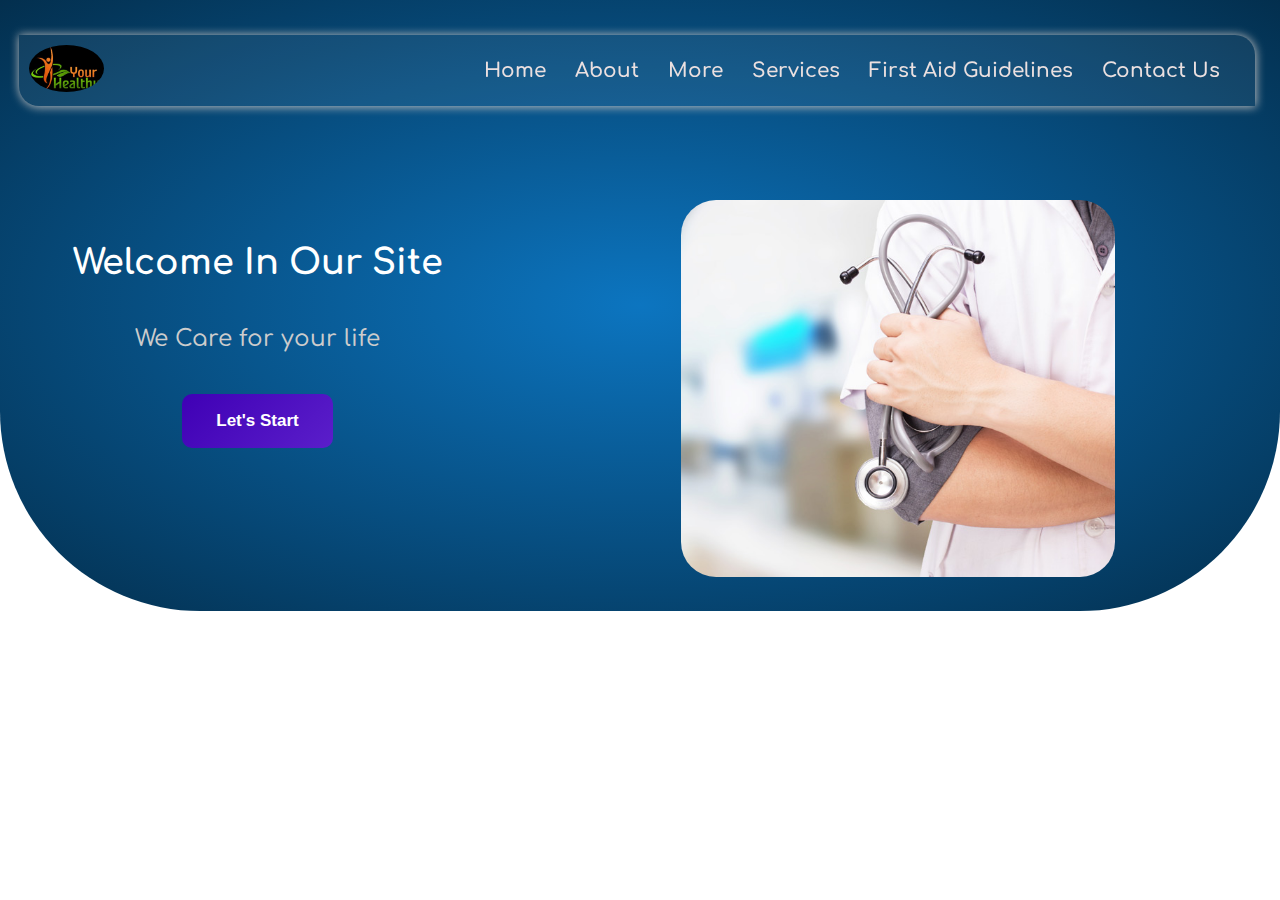
==== index.html @ b47174c9 "Add files via upload" ====
<!DOCTYPE html>
<html id="html" dir="ltr" lang="en">
<head>
    <meta charset="UTF-8">
    <meta name="viewport" content="width=device-width, initial-scale=1.0">
    <title>Document</title>
    <link rel="preconnect" href="https://fonts.googleapis.com">
    <link rel="preconnect" href="https://fonts.gstatic.com" crossorigin>
    <link href="https://fonts.googleapis.com/css2?family=Caprasimo&family=Comfortaa:wght@600;700&display=swap" rel="stylesheet">
    <link rel="stylesheet" href="css/style.css">
</head>
<body>
    <!-- Start of Header & NavBar Section -->
  
    <div class="header">
        <div class="nav">
            <div class="logo">
                <img src="images/WhatsApp Image 2023-12-17 at 15.06.01_c4fdcc76.jpg" alt="">
            </div>
            <div class="links">
                <a href="">Home</a>
                <a href="">About</a>
                <a href="">More</a>
                <a href="">Services</a>
                <a href="">First Aid Guidelines</a>
                <a href="">Contact Us</a>
            </div>
        </div>
        <div class="content">
            <div class="left">
                <h1>Welcome in Our Site</h1>
                <p>We Care for your life </p>
                <button>Let's Start</button>
            </div>
            <div class="right">
                <img src="images/header.jpg" alt="">
            </div>
        </div>
    </div> 

    <!-- End of Header & NavBar Section -->

    <script src="js/main.js"></script>
</body>
</html>
---- css/style.css ----
body{
    margin: 0px;
}

.header{
    height: auto;
    background-image: radial-gradient(#0C75C0, #032F4E);
    border-bottom-left-radius: 200px;
    border-bottom-right-radius: 200px;
    position: relative;
    top: 0;
    padding-top: 200px !important;
    padding-bottom: 30px !important;
}

.header .nav{
    display: flex;
    justify-content: space-between;
    align-items: center;
    background-color: #ffffff10 !important;
    /* backdrop-filter: blur(12px); */
    width: 95%;
    margin: auto;
    top: 35px;
    border-radius: 0 20px;
    color: #fff !important;
    padding: 10px;
    box-shadow: 0.5px 0.5px 10px 0.5px #bebebe;
    position: fixed;
    left: 1.5%;
    /* top: 22px; */
    z-index: 99999;
    transition: all .5s ease-in-out;
}

.header .nav .links{
    /* display: flex; */
    justify-content: center;
    text-align: center;
}

.header .nav .logo img{
    width: 30% ;
    border-radius: 50%;
}

.header .nav .links a{
    font-size: 20px;
    color: #ebe0e0;
    font-weight: 600;
    font-family: 'Comfortaa', Arial !important;
    padding-right: 25px;
    display: inline-block;
    text-decoration: none;
}


.header .nav .links a:hover{
    color: #3f00b5;
}

.header .content{
    font-family: 'Comfortaa', Arial !important;
    display: flex;
    justify-content: space-around;
}

.header .content .left{
    text-align: center;
}

.header .content .left h1{
    font-size: 35px;
    font-weight: bold;
    color: #fff;
    padding: 20px 0;
    text-transform: capitalize;
    font-family: 'Comfortaa', Arial !important;
}

.header .content .left p{
    font-size: 23px;
    font-weight: 500;
    color: #ccc;
}

.header .content .left button{
    background: linear-gradient(-45deg, #3f00b5, #9f69fe,  #3f00b5);
    background-size: 800% 400%;
    padding: 1em 2em;
    display: inline-block;
    border: none;
    border-radius: 10px;
    font-size: 17px;
    font-weight: 700;
    color: white;
    transition: all .5s ease-in-out;
    /* animation: gradient 10s infinite cubic-bezier(.62, .28, .23, .99) both; */
    cursor: pointer !important;
    margin-top: 20px;
    margin-bottom: 50px;
}

.header .content .right{
    text-align: center;
}

.header .content .right img{
    width: 70%;
    border-radius: 35px;
}
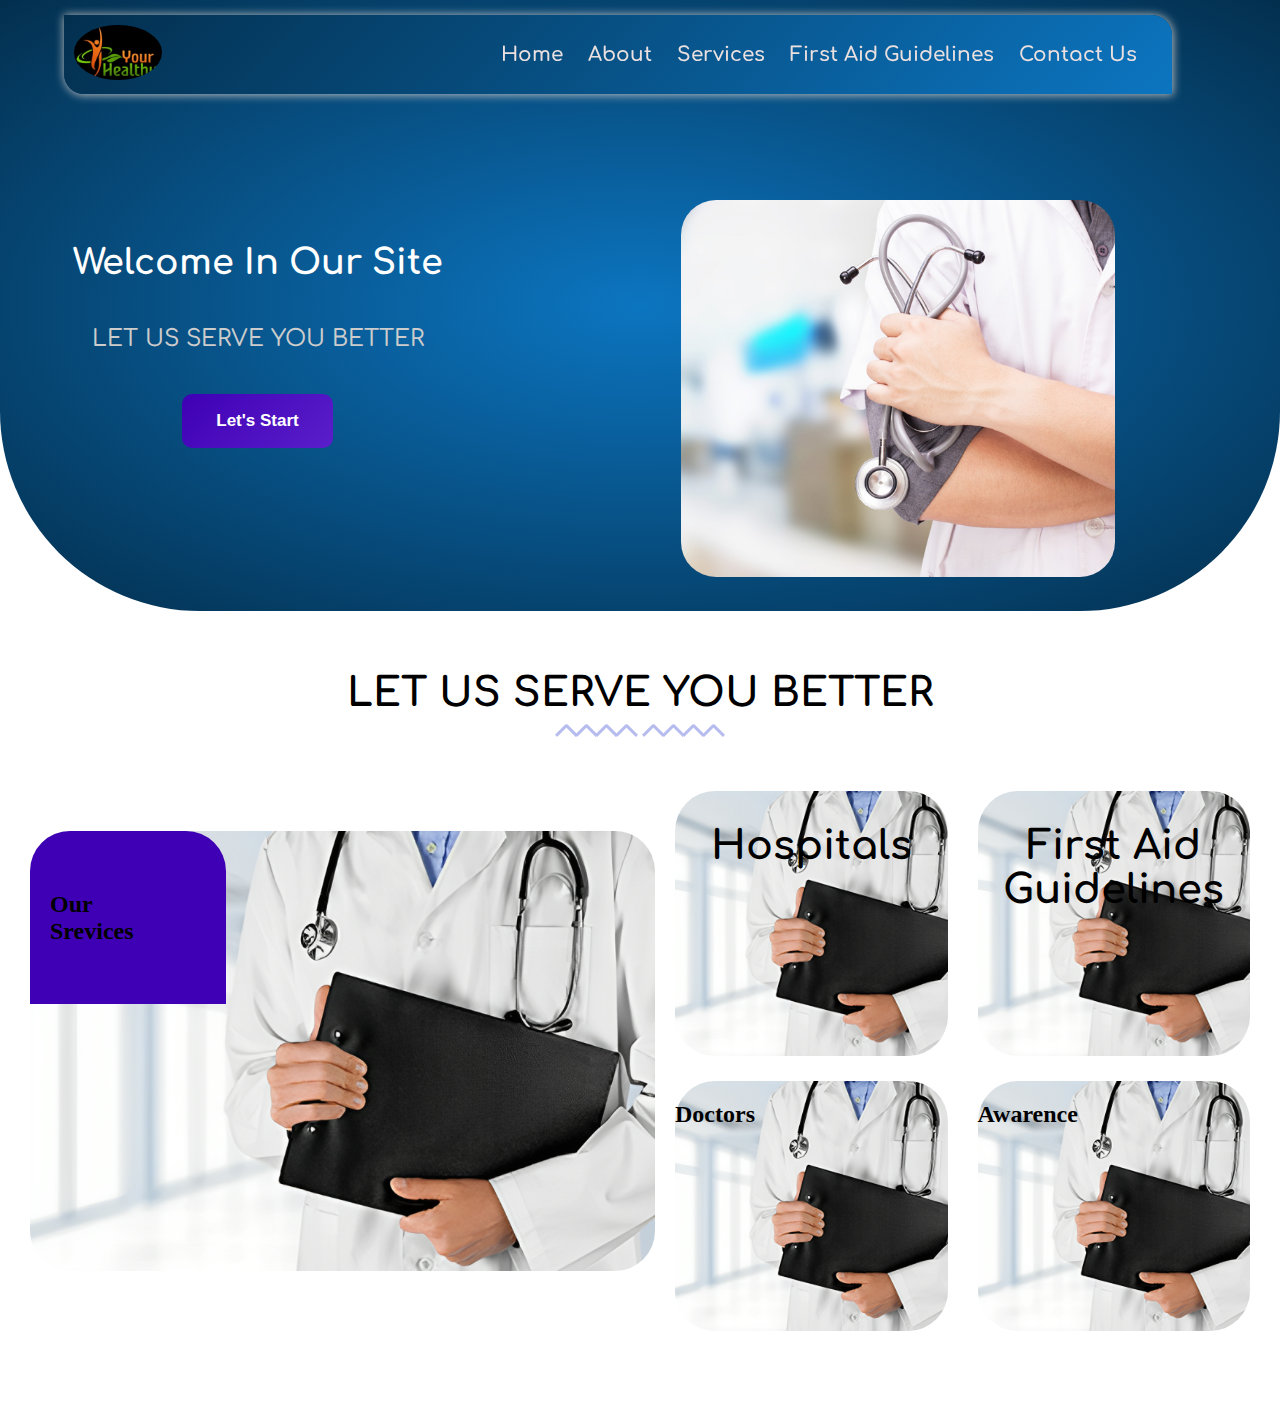
==== commit 61d04134: "Add files via upload" ====
--- a/index.html
+++ b/index.html
@@ -7,6 +7,7 @@
     <link rel="preconnect" href="https://fonts.googleapis.com">
     <link rel="preconnect" href="https://fonts.gstatic.com" crossorigin>
     <link href="https://fonts.googleapis.com/css2?family=Caprasimo&family=Comfortaa:wght@600;700&display=swap" rel="stylesheet">
+    <link rel="stylesheet" href="css/all.min.css">
     <link rel="stylesheet" href="css/style.css">
 </head>
 <body>
@@ -20,16 +21,17 @@
             <div class="links">
                 <a href="">Home</a>
                 <a href="">About</a>
-                <a href="">More</a>
+                <!-- <a href="">More</a> -->
                 <a href="">Services</a>
                 <a href="">First Aid Guidelines</a>
                 <a href="">Contact Us</a>
             </div>
         </div>
+        
         <div class="content">
             <div class="left">
                 <h1>Welcome in Our Site</h1>
-                <p>We Care for your life </p>
+                <p>LET US SERVE YOU BETTER </p>
                 <button>Let's Start</button>
             </div>
             <div class="right">
@@ -40,6 +42,48 @@
 
     <!-- End of Header & NavBar Section -->
 
+
+    <!-- Start of first section in home page Section -->
+
+    <div class="home_section1">
+        <div class="top">
+            <h2>LET US SERVE YOU BETTER</h2>
+            <img src="images/line.png" alt="">
+            <img src="images/line.png" alt="">
+        </div>
+
+        <div class="content">
+            <div class="left">
+                <div class="over">
+                    <h2>Our <br> Srevices</h2>
+                </div>
+            </div>
+            <div class="right">
+                <div class="top">
+                    <div class="left">
+                        <h2>Hospitals</h2>
+                    </div>
+                    <div class="right">
+                        <h2>First Aid Guidelines</h2>
+                    </div>
+                </div>
+                <div class="bottom">
+                    <div class="left">
+                        <h2>Doctors</h2>
+                    </div>
+                    <div class="right">
+                        <h2>Awarence</h2>
+                    </div>
+                </div>
+            </div>
+        </div>
+
+    </div>
+
+    <!-- End of first section in home page Section -->
+
+
+
     <script src="js/main.js"></script>
 </body>
 </html>--- a/css/all.min.css
+++ b/css/all.min.css
@@ -0,0 +1,5 @@
+/*!
+ * Font Awesome Pro 5.13.0 by @fontawesome - https://fontawesome.com
+ * License - https://fontawesome.com/license (Commercial License)
+ */
+.fa,.fab,.fad,.fal,.far,.fas{-moz-osx-font-smoothing:grayscale;-webkit-font-smoothing:antialiased;display:inline-block;font-style:normal;font-variant:normal;text-rendering:auto;line-height:1}.fa-lg{font-size:1.33333em;line-height:.75em;vertical-align:-.0667em}.fa-xs{font-size:.75em}.fa-sm{font-size:.875em}.fa-1x{font-size:1em}.fa-2x{font-size:2em}.fa-3x{font-size:3em}.fa-4x{font-size:4em}.fa-5x{font-size:5em}.fa-6x{font-size:6em}.fa-7x{font-size:7em}.fa-8x{font-size:8em}.fa-9x{font-size:9em}.fa-10x{font-size:10em}.fa-fw{text-align:center;width:1.25em}.fa-ul{list-style-type:none;margin-left:2.5em;padding-left:0}.fa-ul>li{position:relative}.fa-li{left:-2em;position:absolute;text-align:center;width:2em;line-height:inherit}.fa-border{border:.08em solid #eee;border-radius:.1em;padding:.2em .25em .15em}.fa-pull-left{float:left}.fa-pull-right{float:right}.fa.fa-pull-left,.fab.fa-pull-left,.fal.fa-pull-left,.far.fa-pull-left,.fas.fa-pull-left{margin-right:.3em}.fa.fa-pull-right,.fab.fa-pull-right,.fal.fa-pull-right,.far.fa-pull-right,.fas.fa-pull-right{margin-left:.3em}.fa-spin{-webkit-animation:fa-spin 2s linear infinite;animation:fa-spin 2s linear infinite}.fa-pulse{-webkit-animation:fa-spin 1s steps(8) infinite;animation:fa-spin 1s steps(8) infinite}@-webkit-keyframes fa-spin{0%{-webkit-transform:rotate(0deg);transform:rotate(0deg)}to{-webkit-transform:rotate(1turn);transform:rotate(1turn)}}@keyframes fa-spin{0%{-webkit-transform:rotate(0deg);transform:rotate(0deg)}to{-webkit-transform:rotate(1turn);transform:rotate(1turn)}}.fa-rotate-90{-ms-filter:"progid:DXImageTransform.Microsoft.BasicImage(rotation=1)";-webkit-transform:rotate(90deg);transform:rotate(90deg)}.fa-rotate-180{-ms-filter:"progid:DXImageTransform.Microsoft.BasicImage(rotation=2)";-webkit-transform:rotate(180deg);transform:rotate(180deg)}.fa-rotate-270{-ms-filter:"progid:DXImageTransform.Microsoft.BasicImage(rotation=3)";-webkit-transform:rotate(270deg);transform:rotate(270deg)}.fa-flip-horizontal{-ms-filter:"progid:DXImageTransform.Microsoft.BasicImage(rotation=0, mirror=1)";-webkit-transform:scaleX(-1);transform:scaleX(-1)}.fa-flip-vertical{-webkit-transform:scaleY(-1);transform:scaleY(-1)}.fa-flip-both,.fa-flip-horizontal.fa-flip-vertical,.fa-flip-vertical{-ms-filter:"progid:DXImageTransform.Microsoft.BasicImage(rotation=2, mirror=1)"}.fa-flip-both,.fa-flip-horizontal.fa-flip-vertical{-webkit-transform:scale(-1);transform:scale(-1)}:root .fa-flip-both,:root .fa-flip-horizontal,:root .fa-flip-vertical,:root .fa-rotate-90,:root .fa-rotate-180,:root .fa-rotate-270{-webkit-filter:none;filter:none}.fa-stack{display:inline-block;height:2em;line-height:2em;position:relative;vertical-align:middle;width:2.5em}.fa-stack-1x,.fa-stack-2x{left:0;position:absolute;text-align:center;width:100%}.fa-stack-1x{line-height:inherit}.fa-stack-2x{font-size:2em}.fa-inverse{color:#fff}.fa-500px:before{content:"\f26e"}.fa-abacus:before{content:"\f640"}.fa-accessible-icon:before{content:"\f368"}.fa-accusoft:before{content:"\f369"}.fa-acorn:before{content:"\f6ae"}.fa-acquisitions-incorporated:before{content:"\f6af"}.fa-ad:before{content:"\f641"}.fa-address-book:before{content:"\f2b9"}.fa-address-card:before{content:"\f2bb"}.fa-adjust:before{content:"\f042"}.fa-adn:before{content:"\f170"}.fa-adobe:before{content:"\f778"}.fa-adversal:before{content:"\f36a"}.fa-affiliatetheme:before{content:"\f36b"}.fa-air-conditioner:before{content:"\f8f4"}.fa-air-freshener:before{content:"\f5d0"}.fa-airbnb:before{content:"\f834"}.fa-alarm-clock:before{content:"\f34e"}.fa-alarm-exclamation:before{content:"\f843"}.fa-alarm-plus:before{content:"\f844"}.fa-alarm-snooze:before{content:"\f845"}.fa-album:before{content:"\f89f"}.fa-album-collection:before{content:"\f8a0"}.fa-algolia:before{content:"\f36c"}.fa-alicorn:before{content:"\f6b0"}.fa-alien:before{content:"\f8f5"}.fa-alien-monster:before{content:"\f8f6"}.fa-align-center:before{content:"\f037"}.fa-align-justify:before{content:"\f039"}.fa-align-left:before{content:"\f036"}.fa-align-right:before{content:"\f038"}.fa-align-slash:before{content:"\f846"}.fa-alipay:before{content:"\f642"}.fa-allergies:before{content:"\f461"}.fa-amazon:before{content:"\f270"}.fa-amazon-pay:before{content:"\f42c"}.fa-ambulance:before{content:"\f0f9"}.fa-american-sign-language-interpreting:before{content:"\f2a3"}.fa-amilia:before{content:"\f36d"}.fa-amp-guitar:before{content:"\f8a1"}.fa-analytics:before{content:"\f643"}.fa-anchor:before{content:"\f13d"}.fa-android:before{content:"\f17b"}.fa-angel:before{content:"\f779"}.fa-angellist:before{content:"\f209"}.fa-angle-double-down:before{content:"\f103"}.fa-angle-double-left:before{content:"\f100"}.fa-angle-double-right:before{content:"\f101"}.fa-angle-double-up:before{content:"\f102"}.fa-angle-down:before{content:"\f107"}.fa-angle-left:before{content:"\f104"}.fa-angle-right:before{content:"\f105"}.fa-angle-up:before{content:"\f106"}.fa-angry:before{content:"\f556"}.fa-angrycreative:before{content:"\f36e"}.fa-angular:before{content:"\f420"}.fa-ankh:before{content:"\f644"}.fa-app-store:before{content:"\f36f"}.fa-app-store-ios:before{content:"\f370"}.fa-apper:before{content:"\f371"}.fa-apple:before{content:"\f179"}.fa-apple-alt:before{content:"\f5d1"}.fa-apple-crate:before{content:"\f6b1"}.fa-apple-pay:before{content:"\f415"}.fa-archive:before{content:"\f187"}.fa-archway:before{content:"\f557"}.fa-arrow-alt-circle-down:before{content:"\f358"}.fa-arrow-alt-circle-left:before{content:"\f359"}.fa-arrow-alt-circle-right:before{content:"\f35a"}.fa-arrow-alt-circle-up:before{content:"\f35b"}.fa-arrow-alt-down:before{content:"\f354"}.fa-arrow-alt-from-bottom:before{content:"\f346"}.fa-arrow-alt-from-left:before{content:"\f347"}.fa-arrow-alt-from-right:before{content:"\f348"}.fa-arrow-alt-from-top:before{content:"\f349"}.fa-arrow-alt-left:before{content:"\f355"}.fa-arrow-alt-right:before{content:"\f356"}.fa-arrow-alt-square-down:before{content:"\f350"}.fa-arrow-alt-square-left:before{content:"\f351"}.fa-arrow-alt-square-right:before{content:"\f352"}.fa-arrow-alt-square-up:before{content:"\f353"}.fa-arrow-alt-to-bottom:before{content:"\f34a"}.fa-arrow-alt-to-left:before{content:"\f34b"}.fa-arrow-alt-to-right:before{content:"\f34c"}.fa-arrow-alt-to-top:before{content:"\f34d"}.fa-arrow-alt-up:before{content:"\f357"}.fa-arrow-circle-down:before{content:"\f0ab"}.fa-arrow-circle-left:before{content:"\f0a8"}.fa-arrow-circle-right:before{content:"\f0a9"}.fa-arrow-circle-up:before{content:"\f0aa"}.fa-arrow-down:before{content:"\f063"}.fa-arrow-from-bottom:before{content:"\f342"}.fa-arrow-from-left:before{content:"\f343"}.fa-arrow-from-right:before{content:"\f344"}.fa-arrow-from-top:before{content:"\f345"}.fa-arrow-left:before{content:"\f060"}.fa-arrow-right:before{content:"\f061"}.fa-arrow-square-down:before{content:"\f339"}.fa-arrow-square-left:before{content:"\f33a"}.fa-arrow-square-right:before{content:"\f33b"}.fa-arrow-square-up:before{content:"\f33c"}.fa-arrow-to-bottom:before{content:"\f33d"}.fa-arrow-to-left:before{content:"\f33e"}.fa-arrow-to-right:before{content:"\f340"}.fa-arrow-to-top:before{content:"\f341"}.fa-arrow-up:before{content:"\f062"}.fa-arrows:before{content:"\f047"}.fa-arrows-alt:before{content:"\f0b2"}.fa-arrows-alt-h:before{content:"\f337"}.fa-arrows-alt-v:before{content:"\f338"}.fa-arrows-h:before{content:"\f07e"}.fa-arrows-v:before{content:"\f07d"}.fa-artstation:before{content:"\f77a"}.fa-assistive-listening-systems:before{content:"\f2a2"}.fa-asterisk:before{content:"\f069"}.fa-asymmetrik:before{content:"\f372"}.fa-at:before{content:"\f1fa"}.fa-atlas:before{content:"\f558"}.fa-atlassian:before{content:"\f77b"}.fa-atom:before{content:"\f5d2"}.fa-atom-alt:before{content:"\f5d3"}.fa-audible:before{content:"\f373"}.fa-audio-description:before{content:"\f29e"}.fa-autoprefixer:before{content:"\f41c"}.fa-avianex:before{content:"\f374"}.fa-aviato:before{content:"\f421"}.fa-award:before{content:"\f559"}.fa-aws:before{content:"\f375"}.fa-axe:before{content:"\f6b2"}.fa-axe-battle:before{content:"\f6b3"}.fa-baby:before{content:"\f77c"}.fa-baby-carriage:before{content:"\f77d"}.fa-backpack:before{content:"\f5d4"}.fa-backspace:before{content:"\f55a"}.fa-backward:before{content:"\f04a"}.fa-bacon:before{content:"\f7e5"}.fa-bacteria:before{content:"\f959"}.fa-bacterium:before{content:"\f95a"}.fa-badge:before{content:"\f335"}.fa-badge-check:before{content:"\f336"}.fa-badge-dollar:before{content:"\f645"}.fa-badge-percent:before{content:"\f646"}.fa-badge-sheriff:before{content:"\f8a2"}.fa-badger-honey:before{content:"\f6b4"}.fa-bags-shopping:before{content:"\f847"}.fa-bahai:before{content:"\f666"}.fa-balance-scale:before{content:"\f24e"}.fa-balance-scale-left:before{content:"\f515"}.fa-balance-scale-right:before{content:"\f516"}.fa-ball-pile:before{content:"\f77e"}.fa-ballot:before{content:"\f732"}.fa-ballot-check:before{content:"\f733"}.fa-ban:before{content:"\f05e"}.fa-band-aid:before{content:"\f462"}.fa-bandcamp:before{content:"\f2d5"}.fa-banjo:before{content:"\f8a3"}.fa-barcode:before{content:"\f02a"}.fa-barcode-alt:before{content:"\f463"}.fa-barcode-read:before{content:"\f464"}.fa-barcode-scan:before{content:"\f465"}.fa-bars:before{content:"\f0c9"}.fa-baseball:before{content:"\f432"}.fa-baseball-ball:before{content:"\f433"}.fa-basketball-ball:before{content:"\f434"}.fa-basketball-hoop:before{content:"\f435"}.fa-bat:before{content:"\f6b5"}.fa-bath:before{content:"\f2cd"}.fa-battery-bolt:before{content:"\f376"}.fa-battery-empty:before{content:"\f244"}.fa-battery-full:before{content:"\f240"}.fa-battery-half:before{content:"\f242"}.fa-battery-quarter:before{content:"\f243"}.fa-battery-slash:before{content:"\f377"}.fa-battery-three-quarters:before{content:"\f241"}.fa-battle-net:before{content:"\f835"}.fa-bed:before{content:"\f236"}.fa-bed-alt:before{content:"\f8f7"}.fa-bed-bunk:before{content:"\f8f8"}.fa-bed-empty:before{content:"\f8f9"}.fa-beer:before{content:"\f0fc"}.fa-behance:before{content:"\f1b4"}.fa-behance-square:before{content:"\f1b5"}.fa-bell:before{content:"\f0f3"}.fa-bell-exclamation:before{content:"\f848"}.fa-bell-on:before{content:"\f8fa"}.fa-bell-plus:before{content:"\f849"}.fa-bell-school:before{content:"\f5d5"}.fa-bell-school-slash:before{content:"\f5d6"}.fa-bell-slash:before{content:"\f1f6"}.fa-bells:before{content:"\f77f"}.fa-betamax:before{content:"\f8a4"}.fa-bezier-curve:before{content:"\f55b"}.fa-bible:before{content:"\f647"}.fa-bicycle:before{content:"\f206"}.fa-biking:before{content:"\f84a"}.fa-biking-mountain:before{content:"\f84b"}.fa-bimobject:before{content:"\f378"}.fa-binoculars:before{content:"\f1e5"}.fa-biohazard:before{content:"\f780"}.fa-birthday-cake:before{content:"\f1fd"}.fa-bitbucket:before{content:"\f171"}.fa-bitcoin:before{content:"\f379"}.fa-bity:before{content:"\f37a"}.fa-black-tie:before{content:"\f27e"}.fa-blackberry:before{content:"\f37b"}.fa-blanket:before{content:"\f498"}.fa-blender:before{content:"\f517"}.fa-blender-phone:before{content:"\f6b6"}.fa-blind:before{content:"\f29d"}.fa-blinds:before{content:"\f8fb"}.fa-blinds-open:before{content:"\f8fc"}.fa-blinds-raised:before{content:"\f8fd"}.fa-blog:before{content:"\f781"}.fa-blogger:before{content:"\f37c"}.fa-blogger-b:before{content:"\f37d"}.fa-bluetooth:before{content:"\f293"}.fa-bluetooth-b:before{content:"\f294"}.fa-bold:before{content:"\f032"}.fa-bolt:before{content:"\f0e7"}.fa-bomb:before{content:"\f1e2"}.fa-bone:before{content:"\f5d7"}.fa-bone-break:before{content:"\f5d8"}.fa-bong:before{content:"\f55c"}.fa-book:before{content:"\f02d"}.fa-book-alt:before{content:"\f5d9"}.fa-book-dead:before{content:"\f6b7"}.fa-book-heart:before{content:"\f499"}.fa-book-medical:before{content:"\f7e6"}.fa-book-open:before{content:"\f518"}.fa-book-reader:before{content:"\f5da"}.fa-book-spells:before{content:"\f6b8"}.fa-book-user:before{content:"\f7e7"}.fa-bookmark:before{content:"\f02e"}.fa-books:before{content:"\f5db"}.fa-books-medical:before{content:"\f7e8"}.fa-boombox:before{content:"\f8a5"}.fa-boot:before{content:"\f782"}.fa-booth-curtain:before{content:"\f734"}.fa-bootstrap:before{content:"\f836"}.fa-border-all:before{content:"\f84c"}.fa-border-bottom:before{content:"\f84d"}.fa-border-center-h:before{content:"\f89c"}.fa-border-center-v:before{content:"\f89d"}.fa-border-inner:before{content:"\f84e"}.fa-border-left:before{content:"\f84f"}.fa-border-none:before{content:"\f850"}.fa-border-outer:before{content:"\f851"}.fa-border-right:before{content:"\f852"}.fa-border-style:before{content:"\f853"}.fa-border-style-alt:before{content:"\f854"}.fa-border-top:before{content:"\f855"}.fa-bow-arrow:before{content:"\f6b9"}.fa-bowling-ball:before{content:"\f436"}.fa-bowling-pins:before{content:"\f437"}.fa-box:before{content:"\f466"}.fa-box-alt:before{content:"\f49a"}.fa-box-ballot:before{content:"\f735"}.fa-box-check:before{content:"\f467"}.fa-box-fragile:before{content:"\f49b"}.fa-box-full:before{content:"\f49c"}.fa-box-heart:before{content:"\f49d"}.fa-box-open:before{content:"\f49e"}.fa-box-tissue:before{content:"\f95b"}.fa-box-up:before{content:"\f49f"}.fa-box-usd:before{content:"\f4a0"}.fa-boxes:before{content:"\f468"}.fa-boxes-alt:before{content:"\f4a1"}.fa-boxing-glove:before{content:"\f438"}.fa-brackets:before{content:"\f7e9"}.fa-brackets-curly:before{content:"\f7ea"}.fa-braille:before{content:"\f2a1"}.fa-brain:before{content:"\f5dc"}.fa-bread-loaf:before{content:"\f7eb"}.fa-bread-slice:before{content:"\f7ec"}.fa-briefcase:before{content:"\f0b1"}.fa-briefcase-medical:before{content:"\f469"}.fa-bring-forward:before{content:"\f856"}.fa-bring-front:before{content:"\f857"}.fa-broadcast-tower:before{content:"\f519"}.fa-broom:before{content:"\f51a"}.fa-browser:before{content:"\f37e"}.fa-brush:before{content:"\f55d"}.fa-btc:before{content:"\f15a"}.fa-buffer:before{content:"\f837"}.fa-bug:before{content:"\f188"}.fa-building:before{content:"\f1ad"}.fa-bullhorn:before{content:"\f0a1"}.fa-bullseye:before{content:"\f140"}.fa-bullseye-arrow:before{content:"\f648"}.fa-bullseye-pointer:before{content:"\f649"}.fa-burger-soda:before{content:"\f858"}.fa-burn:before{content:"\f46a"}.fa-buromobelexperte:before{content:"\f37f"}.fa-burrito:before{content:"\f7ed"}.fa-bus:before{content:"\f207"}.fa-bus-alt:before{content:"\f55e"}.fa-bus-school:before{content:"\f5dd"}.fa-business-time:before{content:"\f64a"}.fa-buy-n-large:before{content:"\f8a6"}.fa-buysellads:before{content:"\f20d"}.fa-cabinet-filing:before{content:"\f64b"}.fa-cactus:before{content:"\f8a7"}.fa-calculator:before{content:"\f1ec"}.fa-calculator-alt:before{content:"\f64c"}.fa-calendar:before{content:"\f133"}.fa-calendar-alt:before{content:"\f073"}.fa-calendar-check:before{content:"\f274"}.fa-calendar-day:before{content:"\f783"}.fa-calendar-edit:before{content:"\f333"}.fa-calendar-exclamation:before{content:"\f334"}.fa-calendar-minus:before{content:"\f272"}.fa-calendar-plus:before{content:"\f271"}.fa-calendar-star:before{content:"\f736"}.fa-calendar-times:before{content:"\f273"}.fa-calendar-week:before{content:"\f784"}.fa-camcorder:before{content:"\f8a8"}.fa-camera:before{content:"\f030"}.fa-camera-alt:before{content:"\f332"}.fa-camera-home:before{content:"\f8fe"}.fa-camera-movie:before{content:"\f8a9"}.fa-camera-polaroid:before{content:"\f8aa"}.fa-camera-retro:before{content:"\f083"}.fa-campfire:before{content:"\f6ba"}.fa-campground:before{content:"\f6bb"}.fa-canadian-maple-leaf:before{content:"\f785"}.fa-candle-holder:before{content:"\f6bc"}.fa-candy-cane:before{content:"\f786"}.fa-candy-corn:before{content:"\f6bd"}.fa-cannabis:before{content:"\f55f"}.fa-capsules:before{content:"\f46b"}.fa-car:before{content:"\f1b9"}.fa-car-alt:before{content:"\f5de"}.fa-car-battery:before{content:"\f5df"}.fa-car-building:before{content:"\f859"}.fa-car-bump:before{content:"\f5e0"}.fa-car-bus:before{content:"\f85a"}.fa-car-crash:before{content:"\f5e1"}.fa-car-garage:before{content:"\f5e2"}.fa-car-mechanic:before{content:"\f5e3"}.fa-car-side:before{content:"\f5e4"}.fa-car-tilt:before{content:"\f5e5"}.fa-car-wash:before{content:"\f5e6"}.fa-caravan:before{content:"\f8ff"}.fa-caravan-alt:before{content:"\f900"}.fa-caret-circle-down:before{content:"\f32d"}.fa-caret-circle-left:before{content:"\f32e"}.fa-caret-circle-right:before{content:"\f330"}.fa-caret-circle-up:before{content:"\f331"}.fa-caret-down:before{content:"\f0d7"}.fa-caret-left:before{content:"\f0d9"}.fa-caret-right:before{content:"\f0da"}.fa-caret-square-down:before{content:"\f150"}.fa-caret-square-left:before{content:"\f191"}.fa-caret-square-right:before{content:"\f152"}.fa-caret-square-up:before{content:"\f151"}.fa-caret-up:before{content:"\f0d8"}.fa-carrot:before{content:"\f787"}.fa-cars:before{content:"\f85b"}.fa-cart-arrow-down:before{content:"\f218"}.fa-cart-plus:before{content:"\f217"}.fa-cash-register:before{content:"\f788"}.fa-cassette-tape:before{content:"\f8ab"}.fa-cat:before{content:"\f6be"}.fa-cat-space:before{content:"\f901"}.fa-cauldron:before{content:"\f6bf"}.fa-cc-amazon-pay:before{content:"\f42d"}.fa-cc-amex:before{content:"\f1f3"}.fa-cc-apple-pay:before{content:"\f416"}.fa-cc-diners-club:before{content:"\f24c"}.fa-cc-discover:before{content:"\f1f2"}.fa-cc-jcb:before{content:"\f24b"}.fa-cc-mastercard:before{content:"\f1f1"}.fa-cc-paypal:before{content:"\f1f4"}.fa-cc-stripe:before{content:"\f1f5"}.fa-cc-visa:before{content:"\f1f0"}.fa-cctv:before{content:"\f8ac"}.fa-centercode:before{content:"\f380"}.fa-centos:before{content:"\f789"}.fa-certificate:before{content:"\f0a3"}.fa-chair:before{content:"\f6c0"}.fa-chair-office:before{content:"\f6c1"}.fa-chalkboard:before{content:"\f51b"}.fa-chalkboard-teacher:before{content:"\f51c"}.fa-charging-station:before{content:"\f5e7"}.fa-chart-area:before{content:"\f1fe"}.fa-chart-bar:before{content:"\f080"}.fa-chart-line:before{content:"\f201"}.fa-chart-line-down:before{content:"\f64d"}.fa-chart-network:before{content:"\f78a"}.fa-chart-pie:before{content:"\f200"}.fa-chart-pie-alt:before{content:"\f64e"}.fa-chart-scatter:before{content:"\f7ee"}.fa-check:before{content:"\f00c"}.fa-check-circle:before{content:"\f058"}.fa-check-double:before{content:"\f560"}.fa-check-square:before{content:"\f14a"}.fa-cheese:before{content:"\f7ef"}.fa-cheese-swiss:before{content:"\f7f0"}.fa-cheeseburger:before{content:"\f7f1"}.fa-chess:before{content:"\f439"}.fa-chess-bishop:before{content:"\f43a"}.fa-chess-bishop-alt:before{content:"\f43b"}.fa-chess-board:before{content:"\f43c"}.fa-chess-clock:before{content:"\f43d"}.fa-chess-clock-alt:before{content:"\f43e"}.fa-chess-king:before{content:"\f43f"}.fa-chess-king-alt:before{content:"\f440"}.fa-chess-knight:before{content:"\f441"}.fa-chess-knight-alt:before{content:"\f442"}.fa-chess-pawn:before{content:"\f443"}.fa-chess-pawn-alt:before{content:"\f444"}.fa-chess-queen:before{content:"\f445"}.fa-chess-queen-alt:before{content:"\f446"}.fa-chess-rook:before{content:"\f447"}.fa-chess-rook-alt:before{content:"\f448"}.fa-chevron-circle-down:before{content:"\f13a"}.fa-chevron-circle-left:before{content:"\f137"}.fa-chevron-circle-right:before{content:"\f138"}.fa-chevron-circle-up:before{content:"\f139"}.fa-chevron-double-down:before{content:"\f322"}.fa-chevron-double-left:before{content:"\f323"}.fa-chevron-double-right:before{content:"\f324"}.fa-chevron-double-up:before{content:"\f325"}.fa-chevron-down:before{content:"\f078"}.fa-chevron-left:before{content:"\f053"}.fa-chevron-right:before{content:"\f054"}.fa-chevron-square-down:before{content:"\f329"}.fa-chevron-square-left:before{content:"\f32a"}.fa-chevron-square-right:before{content:"\f32b"}.fa-chevron-square-up:before{content:"\f32c"}.fa-chevron-up:before{content:"\f077"}.fa-child:before{content:"\f1ae"}.fa-chimney:before{content:"\f78b"}.fa-chrome:before{content:"\f268"}.fa-chromecast:before{content:"\f838"}.fa-church:before{content:"\f51d"}.fa-circle:before{content:"\f111"}.fa-circle-notch:before{content:"\f1ce"}.fa-city:before{content:"\f64f"}.fa-clarinet:before{content:"\f8ad"}.fa-claw-marks:before{content:"\f6c2"}.fa-clinic-medical:before{content:"\f7f2"}.fa-clipboard:before{content:"\f328"}.fa-clipboard-check:before{content:"\f46c"}.fa-clipboard-list:before{content:"\f46d"}.fa-clipboard-list-check:before{content:"\f737"}.fa-clipboard-prescription:before{content:"\f5e8"}.fa-clipboard-user:before{content:"\f7f3"}.fa-clock:before{content:"\f017"}.fa-clone:before{content:"\f24d"}.fa-closed-captioning:before{content:"\f20a"}.fa-cloud:before{content:"\f0c2"}.fa-cloud-download:before{content:"\f0ed"}.fa-cloud-download-alt:before{content:"\f381"}.fa-cloud-drizzle:before{content:"\f738"}.fa-cloud-hail:before{content:"\f739"}.fa-cloud-hail-mixed:before{content:"\f73a"}.fa-cloud-meatball:before{content:"\f73b"}.fa-cloud-moon:before{content:"\f6c3"}.fa-cloud-moon-rain:before{content:"\f73c"}.fa-cloud-music:before{content:"\f8ae"}.fa-cloud-rain:before{content:"\f73d"}.fa-cloud-rainbow:before{content:"\f73e"}.fa-cloud-showers:before{content:"\f73f"}.fa-cloud-showers-heavy:before{content:"\f740"}.fa-cloud-sleet:before{content:"\f741"}.fa-cloud-snow:before{content:"\f742"}.fa-cloud-sun:before{content:"\f6c4"}.fa-cloud-sun-rain:before{content:"\f743"}.fa-cloud-upload:before{content:"\f0ee"}.fa-cloud-upload-alt:before{content:"\f382"}.fa-clouds:before{content:"\f744"}.fa-clouds-moon:before{content:"\f745"}.fa-clouds-sun:before{content:"\f746"}.fa-cloudscale:before{content:"\f383"}.fa-cloudsmith:before{content:"\f384"}.fa-cloudversify:before{content:"\f385"}.fa-club:before{content:"\f327"}.fa-cocktail:before{content:"\f561"}.fa-code:before{content:"\f121"}.fa-code-branch:before{content:"\f126"}.fa-code-commit:before{content:"\f386"}.fa-code-merge:before{content:"\f387"}.fa-codepen:before{content:"\f1cb"}.fa-codiepie:before{content:"\f284"}.fa-coffee:before{content:"\f0f4"}.fa-coffee-pot:before{content:"\f902"}.fa-coffee-togo:before{content:"\f6c5"}.fa-coffin:before{content:"\f6c6"}.fa-coffin-cross:before{content:"\f951"}.fa-cog:before{content:"\f013"}.fa-cogs:before{content:"\f085"}.fa-coin:before{content:"\f85c"}.fa-coins:before{content:"\f51e"}.fa-columns:before{content:"\f0db"}.fa-comet:before{content:"\f903"}.fa-comment:before{content:"\f075"}.fa-comment-alt:before{content:"\f27a"}.fa-comment-alt-check:before{content:"\f4a2"}.fa-comment-alt-dollar:before{content:"\f650"}.fa-comment-alt-dots:before{content:"\f4a3"}.fa-comment-alt-edit:before{content:"\f4a4"}.fa-comment-alt-exclamation:before{content:"\f4a5"}.fa-comment-alt-lines:before{content:"\f4a6"}.fa-comment-alt-medical:before{content:"\f7f4"}.fa-comment-alt-minus:before{content:"\f4a7"}.fa-comment-alt-music:before{content:"\f8af"}.fa-comment-alt-plus:before{content:"\f4a8"}.fa-comment-alt-slash:before{content:"\f4a9"}.fa-comment-alt-smile:before{content:"\f4aa"}.fa-comment-alt-times:before{content:"\f4ab"}.fa-comment-check:before{content:"\f4ac"}.fa-comment-dollar:before{content:"\f651"}.fa-comment-dots:before{content:"\f4ad"}.fa-comment-edit:before{content:"\f4ae"}.fa-comment-exclamation:before{content:"\f4af"}.fa-comment-lines:before{content:"\f4b0"}.fa-comment-medical:before{content:"\f7f5"}.fa-comment-minus:before{content:"\f4b1"}.fa-comment-music:before{content:"\f8b0"}.fa-comment-plus:before{content:"\f4b2"}.fa-comment-slash:before{content:"\f4b3"}.fa-comment-smile:before{content:"\f4b4"}.fa-comment-times:before{content:"\f4b5"}.fa-comments:before{content:"\f086"}.fa-comments-alt:before{content:"\f4b6"}.fa-comments-alt-dollar:before{content:"\f652"}.fa-comments-dollar:before{content:"\f653"}.fa-compact-disc:before{content:"\f51f"}.fa-compass:before{content:"\f14e"}.fa-compass-slash:before{content:"\f5e9"}.fa-compress:before{content:"\f066"}.fa-compress-alt:before{content:"\f422"}.fa-compress-arrows-alt:before{content:"\f78c"}.fa-compress-wide:before{content:"\f326"}.fa-computer-classic:before{content:"\f8b1"}.fa-computer-speaker:before{content:"\f8b2"}.fa-concierge-bell:before{content:"\f562"}.fa-confluence:before{content:"\f78d"}.fa-connectdevelop:before{content:"\f20e"}.fa-construction:before{content:"\f85d"}.fa-container-storage:before{content:"\f4b7"}.fa-contao:before{content:"\f26d"}.fa-conveyor-belt:before{content:"\f46e"}.fa-conveyor-belt-alt:before{content:"\f46f"}.fa-cookie:before{content:"\f563"}.fa-cookie-bite:before{content:"\f564"}.fa-copy:before{content:"\f0c5"}.fa-copyright:before{content:"\f1f9"}.fa-corn:before{content:"\f6c7"}.fa-cotton-bureau:before{content:"\f89e"}.fa-couch:before{content:"\f4b8"}.fa-cow:before{content:"\f6c8"}.fa-cowbell:before{content:"\f8b3"}.fa-cowbell-more:before{content:"\f8b4"}.fa-cpanel:before{content:"\f388"}.fa-creative-commons:before{content:"\f25e"}.fa-creative-commons-by:before{content:"\f4e7"}.fa-creative-commons-nc:before{content:"\f4e8"}.fa-creative-commons-nc-eu:before{content:"\f4e9"}.fa-creative-commons-nc-jp:before{content:"\f4ea"}.fa-creative-commons-nd:before{content:"\f4eb"}.fa-creative-commons-pd:before{content:"\f4ec"}.fa-creative-commons-pd-alt:before{content:"\f4ed"}.fa-creative-commons-remix:before{content:"\f4ee"}.fa-creative-commons-sa:before{content:"\f4ef"}.fa-creative-commons-sampling:before{content:"\f4f0"}.fa-creative-commons-sampling-plus:before{content:"\f4f1"}.fa-creative-commons-share:before{content:"\f4f2"}.fa-creative-commons-zero:before{content:"\f4f3"}.fa-credit-card:before{content:"\f09d"}.fa-credit-card-blank:before{content:"\f389"}.fa-credit-card-front:before{content:"\f38a"}.fa-cricket:before{content:"\f449"}.fa-critical-role:before{content:"\f6c9"}.fa-croissant:before{content:"\f7f6"}.fa-crop:before{content:"\f125"}.fa-crop-alt:before{content:"\f565"}.fa-cross:before{content:"\f654"}.fa-crosshairs:before{content:"\f05b"}.fa-crow:before{content:"\f520"}.fa-crown:before{content:"\f521"}.fa-crutch:before{content:"\f7f7"}.fa-crutches:before{content:"\f7f8"}.fa-css3:before{content:"\f13c"}.fa-css3-alt:before{content:"\f38b"}.fa-cube:before{content:"\f1b2"}.fa-cubes:before{content:"\f1b3"}.fa-curling:before{content:"\f44a"}.fa-cut:before{content:"\f0c4"}.fa-cuttlefish:before{content:"\f38c"}.fa-d-and-d:before{content:"\f38d"}.fa-d-and-d-beyond:before{content:"\f6ca"}.fa-dagger:before{content:"\f6cb"}.fa-dailymotion:before{content:"\f952"}.fa-dashcube:before{content:"\f210"}.fa-database:before{content:"\f1c0"}.fa-deaf:before{content:"\f2a4"}.fa-debug:before{content:"\f7f9"}.fa-deer:before{content:"\f78e"}.fa-deer-rudolph:before{content:"\f78f"}.fa-delicious:before{content:"\f1a5"}.fa-democrat:before{content:"\f747"}.fa-deploydog:before{content:"\f38e"}.fa-deskpro:before{content:"\f38f"}.fa-desktop:before{content:"\f108"}.fa-desktop-alt:before{content:"\f390"}.fa-dev:before{content:"\f6cc"}.fa-deviantart:before{content:"\f1bd"}.fa-dewpoint:before{content:"\f748"}.fa-dharmachakra:before{content:"\f655"}.fa-dhl:before{content:"\f790"}.fa-diagnoses:before{content:"\f470"}.fa-diamond:before{content:"\f219"}.fa-diaspora:before{content:"\f791"}.fa-dice:before{content:"\f522"}.fa-dice-d10:before{content:"\f6cd"}.fa-dice-d12:before{content:"\f6ce"}.fa-dice-d20:before{content:"\f6cf"}.fa-dice-d4:before{content:"\f6d0"}.fa-dice-d6:before{content:"\f6d1"}.fa-dice-d8:before{content:"\f6d2"}.fa-dice-five:before{content:"\f523"}.fa-dice-four:before{content:"\f524"}.fa-dice-one:before{content:"\f525"}.fa-dice-six:before{content:"\f526"}.fa-dice-three:before{content:"\f527"}.fa-dice-two:before{content:"\f528"}.fa-digg:before{content:"\f1a6"}.fa-digging:before{content:"\f85e"}.fa-digital-ocean:before{content:"\f391"}.fa-digital-tachograph:before{content:"\f566"}.fa-diploma:before{content:"\f5ea"}.fa-directions:before{content:"\f5eb"}.fa-disc-drive:before{content:"\f8b5"}.fa-discord:before{content:"\f392"}.fa-discourse:before{content:"\f393"}.fa-disease:before{content:"\f7fa"}.fa-divide:before{content:"\f529"}.fa-dizzy:before{content:"\f567"}.fa-dna:before{content:"\f471"}.fa-do-not-enter:before{content:"\f5ec"}.fa-dochub:before{content:"\f394"}.fa-docker:before{content:"\f395"}.fa-dog:before{content:"\f6d3"}.fa-dog-leashed:before{content:"\f6d4"}.fa-dollar-sign:before{content:"\f155"}.fa-dolly:before{content:"\f472"}.fa-dolly-empty:before{content:"\f473"}.fa-dolly-flatbed:before{content:"\f474"}.fa-dolly-flatbed-alt:before{content:"\f475"}.fa-dolly-flatbed-empty:before{content:"\f476"}.fa-donate:before{content:"\f4b9"}.fa-door-closed:before{content:"\f52a"}.fa-door-open:before{content:"\f52b"}.fa-dot-circle:before{content:"\f192"}.fa-dove:before{content:"\f4ba"}.fa-download:before{content:"\f019"}.fa-draft2digital:before{content:"\f396"}.fa-drafting-compass:before{content:"\f568"}.fa-dragon:before{content:"\f6d5"}.fa-draw-circle:before{content:"\f5ed"}.fa-draw-polygon:before{content:"\f5ee"}.fa-draw-square:before{content:"\f5ef"}.fa-dreidel:before{content:"\f792"}.fa-dribbble:before{content:"\f17d"}.fa-dribbble-square:before{content:"\f397"}.fa-drone:before{content:"\f85f"}.fa-drone-alt:before{content:"\f860"}.fa-dropbox:before{content:"\f16b"}.fa-drum:before{content:"\f569"}.fa-drum-steelpan:before{content:"\f56a"}.fa-drumstick:before{content:"\f6d6"}.fa-drumstick-bite:before{content:"\f6d7"}.fa-drupal:before{content:"\f1a9"}.fa-dryer:before{content:"\f861"}.fa-dryer-alt:before{content:"\f862"}.fa-duck:before{content:"\f6d8"}.fa-dumbbell:before{content:"\f44b"}.fa-dumpster:before{content:"\f793"}.fa-dumpster-fire:before{content:"\f794"}.fa-dungeon:before{content:"\f6d9"}.fa-dyalog:before{content:"\f399"}.fa-ear:before{content:"\f5f0"}.fa-ear-muffs:before{content:"\f795"}.fa-earlybirds:before{content:"\f39a"}.fa-ebay:before{content:"\f4f4"}.fa-eclipse:before{content:"\f749"}.fa-eclipse-alt:before{content:"\f74a"}.fa-edge:before{content:"\f282"}.fa-edit:before{content:"\f044"}.fa-egg:before{content:"\f7fb"}.fa-egg-fried:before{content:"\f7fc"}.fa-eject:before{content:"\f052"}.fa-elementor:before{content:"\f430"}.fa-elephant:before{content:"\f6da"}.fa-ellipsis-h:before{content:"\f141"}.fa-ellipsis-h-alt:before{content:"\f39b"}.fa-ellipsis-v:before{content:"\f142"}.fa-ellipsis-v-alt:before{content:"\f39c"}.fa-ello:before{content:"\f5f1"}.fa-ember:before{content:"\f423"}.fa-empire:before{content:"\f1d1"}.fa-empty-set:before{content:"\f656"}.fa-engine-warning:before{content:"\f5f2"}.fa-envelope:before{content:"\f0e0"}.fa-envelope-open:before{content:"\f2b6"}.fa-envelope-open-dollar:before{content:"\f657"}.fa-envelope-open-text:before{content:"\f658"}.fa-envelope-square:before{content:"\f199"}.fa-envira:before{content:"\f299"}.fa-equals:before{content:"\f52c"}.fa-eraser:before{content:"\f12d"}.fa-erlang:before{content:"\f39d"}.fa-ethereum:before{content:"\f42e"}.fa-ethernet:before{content:"\f796"}.fa-etsy:before{content:"\f2d7"}.fa-euro-sign:before{content:"\f153"}.fa-evernote:before{content:"\f839"}.fa-exchange:before{content:"\f0ec"}.fa-exchange-alt:before{content:"\f362"}.fa-exclamation:before{content:"\f12a"}.fa-exclamation-circle:before{content:"\f06a"}.fa-exclamation-square:before{content:"\f321"}.fa-exclamation-triangle:before{content:"\f071"}.fa-expand:before{content:"\f065"}.fa-expand-alt:before{content:"\f424"}.fa-expand-arrows:before{content:"\f31d"}.fa-expand-arrows-alt:before{content:"\f31e"}.fa-expand-wide:before{content:"\f320"}.fa-expeditedssl:before{content:"\f23e"}.fa-external-link:before{content:"\f08e"}.fa-external-link-alt:before{content:"\f35d"}.fa-external-link-square:before{content:"\f14c"}.fa-external-link-square-alt:before{content:"\f360"}.fa-eye:before{content:"\f06e"}.fa-eye-dropper:before{content:"\f1fb"}.fa-eye-evil:before{content:"\f6db"}.fa-eye-slash:before{content:"\f070"}.fa-facebook:before{content:"\f09a"}.fa-facebook-f:before{content:"\f39e"}.fa-facebook-messenger:before{content:"\f39f"}.fa-facebook-square:before{content:"\f082"}.fa-fan:before{content:"\f863"}.fa-fan-table:before{content:"\f904"}.fa-fantasy-flight-games:before{content:"\f6dc"}.fa-farm:before{content:"\f864"}.fa-fast-backward:before{content:"\f049"}.fa-fast-forward:before{content:"\f050"}.fa-faucet:before{content:"\f905"}.fa-faucet-drip:before{content:"\f906"}.fa-fax:before{content:"\f1ac"}.fa-feather:before{content:"\f52d"}.fa-feather-alt:before{content:"\f56b"}.fa-fedex:before{content:"\f797"}.fa-fedora:before{content:"\f798"}.fa-female:before{content:"\f182"}.fa-field-hockey:before{content:"\f44c"}.fa-fighter-jet:before{content:"\f0fb"}.fa-figma:before{content:"\f799"}.fa-file:before{content:"\f15b"}.fa-file-alt:before{content:"\f15c"}.fa-file-archive:before{content:"\f1c6"}.fa-file-audio:before{content:"\f1c7"}.fa-file-certificate:before{content:"\f5f3"}.fa-file-chart-line:before{content:"\f659"}.fa-file-chart-pie:before{content:"\f65a"}.fa-file-check:before{content:"\f316"}.fa-file-code:before{content:"\f1c9"}.fa-file-contract:before{content:"\f56c"}.fa-file-csv:before{content:"\f6dd"}.fa-file-download:before{content:"\f56d"}.fa-file-edit:before{content:"\f31c"}.fa-file-excel:before{content:"\f1c3"}.fa-file-exclamation:before{content:"\f31a"}.fa-file-export:before{content:"\f56e"}.fa-file-image:before{content:"\f1c5"}.fa-file-import:before{content:"\f56f"}.fa-file-invoice:before{content:"\f570"}.fa-file-invoice-dollar:before{content:"\f571"}.fa-file-medical:before{content:"\f477"}.fa-file-medical-alt:before{content:"\f478"}.fa-file-minus:before{content:"\f318"}.fa-file-music:before{content:"\f8b6"}.fa-file-pdf:before{content:"\f1c1"}.fa-file-plus:before{content:"\f319"}.fa-file-powerpoint:before{content:"\f1c4"}.fa-file-prescription:before{content:"\f572"}.fa-file-search:before{content:"\f865"}.fa-file-signature:before{content:"\f573"}.fa-file-spreadsheet:before{content:"\f65b"}.fa-file-times:before{content:"\f317"}.fa-file-upload:before{content:"\f574"}.fa-file-user:before{content:"\f65c"}.fa-file-video:before{content:"\f1c8"}.fa-file-word:before{content:"\f1c2"}.fa-files-medical:before{content:"\f7fd"}.fa-fill:before{content:"\f575"}.fa-fill-drip:before{content:"\f576"}.fa-film:before{content:"\f008"}.fa-film-alt:before{content:"\f3a0"}.fa-film-canister:before{content:"\f8b7"}.fa-filter:before{content:"\f0b0"}.fa-fingerprint:before{content:"\f577"}.fa-fire:before{content:"\f06d"}.fa-fire-alt:before{content:"\f7e4"}.fa-fire-extinguisher:before{content:"\f134"}.fa-fire-smoke:before{content:"\f74b"}.fa-firefox:before{content:"\f269"}.fa-firefox-browser:before{content:"\f907"}.fa-fireplace:before{content:"\f79a"}.fa-first-aid:before{content:"\f479"}.fa-first-order:before{content:"\f2b0"}.fa-first-order-alt:before{content:"\f50a"}.fa-firstdraft:before{content:"\f3a1"}.fa-fish:before{content:"\f578"}.fa-fish-cooked:before{content:"\f7fe"}.fa-fist-raised:before{content:"\f6de"}.fa-flag:before{content:"\f024"}.fa-flag-alt:before{content:"\f74c"}.fa-flag-checkered:before{content:"\f11e"}.fa-flag-usa:before{content:"\f74d"}.fa-flame:before{content:"\f6df"}.fa-flashlight:before{content:"\f8b8"}.fa-flask:before{content:"\f0c3"}.fa-flask-poison:before{content:"\f6e0"}.fa-flask-potion:before{content:"\f6e1"}.fa-flickr:before{content:"\f16e"}.fa-flipboard:before{content:"\f44d"}.fa-flower:before{content:"\f7ff"}.fa-flower-daffodil:before{content:"\f800"}.fa-flower-tulip:before{content:"\f801"}.fa-flushed:before{content:"\f579"}.fa-flute:before{content:"\f8b9"}.fa-flux-capacitor:before{content:"\f8ba"}.fa-fly:before{content:"\f417"}.fa-fog:before{content:"\f74e"}.fa-folder:before{content:"\f07b"}.fa-folder-download:before{content:"\f953"}.fa-folder-minus:before{content:"\f65d"}.fa-folder-open:before{content:"\f07c"}.fa-folder-plus:before{content:"\f65e"}.fa-folder-times:before{content:"\f65f"}.fa-folder-tree:before{content:"\f802"}.fa-folder-upload:before{content:"\f954"}.fa-folders:before{content:"\f660"}.fa-font:before{content:"\f031"}.fa-font-awesome:before{content:"\f2b4"}.fa-font-awesome-alt:before{content:"\f35c"}.fa-font-awesome-flag:before{content:"\f425"}.fa-font-awesome-logo-full:before{content:"\f4e6"}.fa-font-case:before{content:"\f866"}.fa-fonticons:before{content:"\f280"}.fa-fonticons-fi:before{content:"\f3a2"}.fa-football-ball:before{content:"\f44e"}.fa-football-helmet:before{content:"\f44f"}.fa-forklift:before{content:"\f47a"}.fa-fort-awesome:before{content:"\f286"}.fa-fort-awesome-alt:before{content:"\f3a3"}.fa-forumbee:before{content:"\f211"}.fa-forward:before{content:"\f04e"}.fa-foursquare:before{content:"\f180"}.fa-fragile:before{content:"\f4bb"}.fa-free-code-camp:before{content:"\f2c5"}.fa-freebsd:before{content:"\f3a4"}.fa-french-fries:before{content:"\f803"}.fa-frog:before{content:"\f52e"}.fa-frosty-head:before{content:"\f79b"}.fa-frown:before{content:"\f119"}.fa-frown-open:before{content:"\f57a"}.fa-fulcrum:before{content:"\f50b"}.fa-function:before{content:"\f661"}.fa-funnel-dollar:before{content:"\f662"}.fa-futbol:before{content:"\f1e3"}.fa-galactic-republic:before{content:"\f50c"}.fa-galactic-senate:before{content:"\f50d"}.fa-galaxy:before{content:"\f908"}.fa-game-board:before{content:"\f867"}.fa-game-board-alt:before{content:"\f868"}.fa-game-console-handheld:before{content:"\f8bb"}.fa-gamepad:before{content:"\f11b"}.fa-gamepad-alt:before{content:"\f8bc"}.fa-garage:before{content:"\f909"}.fa-garage-car:before{content:"\f90a"}.fa-garage-open:before{content:"\f90b"}.fa-gas-pump:before{content:"\f52f"}.fa-gas-pump-slash:before{content:"\f5f4"}.fa-gavel:before{content:"\f0e3"}.fa-gem:before{content:"\f3a5"}.fa-genderless:before{content:"\f22d"}.fa-get-pocket:before{content:"\f265"}.fa-gg:before{content:"\f260"}.fa-gg-circle:before{content:"\f261"}.fa-ghost:before{content:"\f6e2"}.fa-gift:before{content:"\f06b"}.fa-gift-card:before{content:"\f663"}.fa-gifts:before{content:"\f79c"}.fa-gingerbread-man:before{content:"\f79d"}.fa-git:before{content:"\f1d3"}.fa-git-alt:before{content:"\f841"}.fa-git-square:before{content:"\f1d2"}.fa-github:before{content:"\f09b"}.fa-github-alt:before{content:"\f113"}.fa-github-square:before{content:"\f092"}.fa-gitkraken:before{content:"\f3a6"}.fa-gitlab:before{content:"\f296"}.fa-gitter:before{content:"\f426"}.fa-glass:before{content:"\f804"}.fa-glass-champagne:before{content:"\f79e"}.fa-glass-cheers:before{content:"\f79f"}.fa-glass-citrus:before{content:"\f869"}.fa-glass-martini:before{content:"\f000"}.fa-glass-martini-alt:before{content:"\f57b"}.fa-glass-whiskey:before{content:"\f7a0"}.fa-glass-whiskey-rocks:before{content:"\f7a1"}.fa-glasses:before{content:"\f530"}.fa-glasses-alt:before{content:"\f5f5"}.fa-glide:before{content:"\f2a5"}.fa-glide-g:before{content:"\f2a6"}.fa-globe:before{content:"\f0ac"}.fa-globe-africa:before{content:"\f57c"}.fa-globe-americas:before{content:"\f57d"}.fa-globe-asia:before{content:"\f57e"}.fa-globe-europe:before{content:"\f7a2"}.fa-globe-snow:before{content:"\f7a3"}.fa-globe-stand:before{content:"\f5f6"}.fa-gofore:before{content:"\f3a7"}.fa-golf-ball:before{content:"\f450"}.fa-golf-club:before{content:"\f451"}.fa-goodreads:before{content:"\f3a8"}.fa-goodreads-g:before{content:"\f3a9"}.fa-google:before{content:"\f1a0"}.fa-google-drive:before{content:"\f3aa"}.fa-google-play:before{content:"\f3ab"}.fa-google-plus:before{content:"\f2b3"}.fa-google-plus-g:before{content:"\f0d5"}.fa-google-plus-square:before{content:"\f0d4"}.fa-google-wallet:before{content:"\f1ee"}.fa-gopuram:before{content:"\f664"}.fa-graduation-cap:before{content:"\f19d"}.fa-gramophone:before{content:"\f8bd"}.fa-gratipay:before{content:"\f184"}.fa-grav:before{content:"\f2d6"}.fa-greater-than:before{content:"\f531"}.fa-greater-than-equal:before{content:"\f532"}.fa-grimace:before{content:"\f57f"}.fa-grin:before{content:"\f580"}.fa-grin-alt:before{content:"\f581"}.fa-grin-beam:before{content:"\f582"}.fa-grin-beam-sweat:before{content:"\f583"}.fa-grin-hearts:before{content:"\f584"}.fa-grin-squint:before{content:"\f585"}.fa-grin-squint-tears:before{content:"\f586"}.fa-grin-stars:before{content:"\f587"}.fa-grin-tears:before{content:"\f588"}.fa-grin-tongue:before{content:"\f589"}.fa-grin-tongue-squint:before{content:"\f58a"}.fa-grin-tongue-wink:before{content:"\f58b"}.fa-grin-wink:before{content:"\f58c"}.fa-grip-horizontal:before{content:"\f58d"}.fa-grip-lines:before{content:"\f7a4"}.fa-grip-lines-vertical:before{content:"\f7a5"}.fa-grip-vertical:before{content:"\f58e"}.fa-gripfire:before{content:"\f3ac"}.fa-grunt:before{content:"\f3ad"}.fa-guitar:before{content:"\f7a6"}.fa-guitar-electric:before{content:"\f8be"}.fa-guitars:before{content:"\f8bf"}.fa-gulp:before{content:"\f3ae"}.fa-h-square:before{content:"\f0fd"}.fa-h1:before{content:"\f313"}.fa-h2:before{content:"\f314"}.fa-h3:before{content:"\f315"}.fa-h4:before{content:"\f86a"}.fa-hacker-news:before{content:"\f1d4"}.fa-hacker-news-square:before{content:"\f3af"}.fa-hackerrank:before{content:"\f5f7"}.fa-hamburger:before{content:"\f805"}.fa-hammer:before{content:"\f6e3"}.fa-hammer-war:before{content:"\f6e4"}.fa-hamsa:before{content:"\f665"}.fa-hand-heart:before{content:"\f4bc"}.fa-hand-holding:before{content:"\f4bd"}.fa-hand-holding-box:before{content:"\f47b"}.fa-hand-holding-heart:before{content:"\f4be"}.fa-hand-holding-magic:before{content:"\f6e5"}.fa-hand-holding-medical:before{content:"\f95c"}.fa-hand-holding-seedling:before{content:"\f4bf"}.fa-hand-holding-usd:before{content:"\f4c0"}.fa-hand-holding-water:before{content:"\f4c1"}.fa-hand-lizard:before{content:"\f258"}.fa-hand-middle-finger:before{content:"\f806"}.fa-hand-paper:before{content:"\f256"}.fa-hand-peace:before{content:"\f25b"}.fa-hand-point-down:before{content:"\f0a7"}.fa-hand-point-left:before{content:"\f0a5"}.fa-hand-point-right:before{content:"\f0a4"}.fa-hand-point-up:before{content:"\f0a6"}.fa-hand-pointer:before{content:"\f25a"}.fa-hand-receiving:before{content:"\f47c"}.fa-hand-rock:before{content:"\f255"}.fa-hand-scissors:before{content:"\f257"}.fa-hand-sparkles:before{content:"\f95d"}.fa-hand-spock:before{content:"\f259"}.fa-hands:before{content:"\f4c2"}.fa-hands-heart:before{content:"\f4c3"}.fa-hands-helping:before{content:"\f4c4"}.fa-hands-usd:before{content:"\f4c5"}.fa-hands-wash:before{content:"\f95e"}.fa-handshake:before{content:"\f2b5"}.fa-handshake-alt:before{content:"\f4c6"}.fa-handshake-alt-slash:before{content:"\f95f"}.fa-handshake-slash:before{content:"\f960"}.fa-hanukiah:before{content:"\f6e6"}.fa-hard-hat:before{content:"\f807"}.fa-hashtag:before{content:"\f292"}.fa-hat-chef:before{content:"\f86b"}.fa-hat-cowboy:before{content:"\f8c0"}.fa-hat-cowboy-side:before{content:"\f8c1"}.fa-hat-santa:before{content:"\f7a7"}.fa-hat-winter:before{content:"\f7a8"}.fa-hat-witch:before{content:"\f6e7"}.fa-hat-wizard:before{content:"\f6e8"}.fa-hdd:before{content:"\f0a0"}.fa-head-side:before{content:"\f6e9"}.fa-head-side-brain:before{content:"\f808"}.fa-head-side-cough:before{content:"\f961"}.fa-head-side-cough-slash:before{content:"\f962"}.fa-head-side-headphones:before{content:"\f8c2"}.fa-head-side-mask:before{content:"\f963"}.fa-head-side-medical:before{content:"\f809"}.fa-head-side-virus:before{content:"\f964"}.fa-head-vr:before{content:"\f6ea"}.fa-heading:before{content:"\f1dc"}.fa-headphones:before{content:"\f025"}.fa-headphones-alt:before{content:"\f58f"}.fa-headset:before{content:"\f590"}.fa-heart:before{content:"\f004"}.fa-heart-broken:before{content:"\f7a9"}.fa-heart-circle:before{content:"\f4c7"}.fa-heart-rate:before{content:"\f5f8"}.fa-heart-square:before{content:"\f4c8"}.fa-heartbeat:before{content:"\f21e"}.fa-heat:before{content:"\f90c"}.fa-helicopter:before{content:"\f533"}.fa-helmet-battle:before{content:"\f6eb"}.fa-hexagon:before{content:"\f312"}.fa-highlighter:before{content:"\f591"}.fa-hiking:before{content:"\f6ec"}.fa-hippo:before{content:"\f6ed"}.fa-hips:before{content:"\f452"}.fa-hire-a-helper:before{content:"\f3b0"}.fa-history:before{content:"\f1da"}.fa-hockey-mask:before{content:"\f6ee"}.fa-hockey-puck:before{content:"\f453"}.fa-hockey-sticks:before{content:"\f454"}.fa-holly-berry:before{content:"\f7aa"}.fa-home:before{content:"\f015"}.fa-home-alt:before{content:"\f80a"}.fa-home-heart:before{content:"\f4c9"}.fa-home-lg:before{content:"\f80b"}.fa-home-lg-alt:before{content:"\f80c"}.fa-hood-cloak:before{content:"\f6ef"}.fa-hooli:before{content:"\f427"}.fa-horizontal-rule:before{content:"\f86c"}.fa-hornbill:before{content:"\f592"}.fa-horse:before{content:"\f6f0"}.fa-horse-head:before{content:"\f7ab"}.fa-horse-saddle:before{content:"\f8c3"}.fa-hospital:before{content:"\f0f8"}.fa-hospital-alt:before{content:"\f47d"}.fa-hospital-symbol:before{content:"\f47e"}.fa-hospital-user:before{content:"\f80d"}.fa-hospitals:before{content:"\f80e"}.fa-hot-tub:before{content:"\f593"}.fa-hotdog:before{content:"\f80f"}.fa-hotel:before{content:"\f594"}.fa-hotjar:before{content:"\f3b1"}.fa-hourglass:before{content:"\f254"}.fa-hourglass-end:before{content:"\f253"}.fa-hourglass-half:before{content:"\f252"}.fa-hourglass-start:before{content:"\f251"}.fa-house:before{content:"\f90d"}.fa-house-damage:before{content:"\f6f1"}.fa-house-day:before{content:"\f90e"}.fa-house-flood:before{content:"\f74f"}.fa-house-leave:before{content:"\f90f"}.fa-house-night:before{content:"\f910"}.fa-house-return:before{content:"\f911"}.fa-house-signal:before{content:"\f912"}.fa-house-user:before{content:"\f965"}.fa-houzz:before{content:"\f27c"}.fa-hryvnia:before{content:"\f6f2"}.fa-html5:before{content:"\f13b"}.fa-hubspot:before{content:"\f3b2"}.fa-humidity:before{content:"\f750"}.fa-hurricane:before{content:"\f751"}.fa-i-cursor:before{content:"\f246"}.fa-ice-cream:before{content:"\f810"}.fa-ice-skate:before{content:"\f7ac"}.fa-icicles:before{content:"\f7ad"}.fa-icons:before{content:"\f86d"}.fa-icons-alt:before{content:"\f86e"}.fa-id-badge:before{content:"\f2c1"}.fa-id-card:before{content:"\f2c2"}.fa-id-card-alt:before{content:"\f47f"}.fa-ideal:before{content:"\f913"}.fa-igloo:before{content:"\f7ae"}.fa-image:before{content:"\f03e"}.fa-image-polaroid:before{content:"\f8c4"}.fa-images:before{content:"\f302"}.fa-imdb:before{content:"\f2d8"}.fa-inbox:before{content:"\f01c"}.fa-inbox-in:before{content:"\f310"}.fa-inbox-out:before{content:"\f311"}.fa-indent:before{content:"\f03c"}.fa-industry:before{content:"\f275"}.fa-industry-alt:before{content:"\f3b3"}.fa-infinity:before{content:"\f534"}.fa-info:before{content:"\f129"}.fa-info-circle:before{content:"\f05a"}.fa-info-square:before{content:"\f30f"}.fa-inhaler:before{content:"\f5f9"}.fa-instagram:before{content:"\f16d"}.fa-instagram-square:before{content:"\f955"}.fa-integral:before{content:"\f667"}.fa-intercom:before{content:"\f7af"}.fa-internet-explorer:before{content:"\f26b"}.fa-intersection:before{content:"\f668"}.fa-inventory:before{content:"\f480"}.fa-invision:before{content:"\f7b0"}.fa-ioxhost:before{content:"\f208"}.fa-island-tropical:before{content:"\f811"}.fa-italic:before{content:"\f033"}.fa-itch-io:before{content:"\f83a"}.fa-itunes:before{content:"\f3b4"}.fa-itunes-note:before{content:"\f3b5"}.fa-jack-o-lantern:before{content:"\f30e"}.fa-java:before{content:"\f4e4"}.fa-jedi:before{content:"\f669"}.fa-jedi-order:before{content:"\f50e"}.fa-jenkins:before{content:"\f3b6"}.fa-jira:before{content:"\f7b1"}.fa-joget:before{content:"\f3b7"}.fa-joint:before{content:"\f595"}.fa-joomla:before{content:"\f1aa"}.fa-journal-whills:before{content:"\f66a"}.fa-joystick:before{content:"\f8c5"}.fa-js:before{content:"\f3b8"}.fa-js-square:before{content:"\f3b9"}.fa-jsfiddle:before{content:"\f1cc"}.fa-jug:before{content:"\f8c6"}.fa-kaaba:before{content:"\f66b"}.fa-kaggle:before{content:"\f5fa"}.fa-kazoo:before{content:"\f8c7"}.fa-kerning:before{content:"\f86f"}.fa-key:before{content:"\f084"}.fa-key-skeleton:before{content:"\f6f3"}.fa-keybase:before{content:"\f4f5"}.fa-keyboard:before{content:"\f11c"}.fa-keycdn:before{content:"\f3ba"}.fa-keynote:before{content:"\f66c"}.fa-khanda:before{content:"\f66d"}.fa-kickstarter:before{content:"\f3bb"}.fa-kickstarter-k:before{content:"\f3bc"}.fa-kidneys:before{content:"\f5fb"}.fa-kiss:before{content:"\f596"}.fa-kiss-beam:before{content:"\f597"}.fa-kiss-wink-heart:before{content:"\f598"}.fa-kite:before{content:"\f6f4"}.fa-kiwi-bird:before{content:"\f535"}.fa-knife-kitchen:before{content:"\f6f5"}.fa-korvue:before{content:"\f42f"}.fa-lambda:before{content:"\f66e"}.fa-lamp:before{content:"\f4ca"}.fa-lamp-desk:before{content:"\f914"}.fa-lamp-floor:before{content:"\f915"}.fa-landmark:before{content:"\f66f"}.fa-landmark-alt:before{content:"\f752"}.fa-language:before{content:"\f1ab"}.fa-laptop:before{content:"\f109"}.fa-laptop-code:before{content:"\f5fc"}.fa-laptop-house:before{content:"\f966"}.fa-laptop-medical:before{content:"\f812"}.fa-laravel:before{content:"\f3bd"}.fa-lasso:before{content:"\f8c8"}.fa-lastfm:before{content:"\f202"}.fa-lastfm-square:before{content:"\f203"}.fa-laugh:before{content:"\f599"}.fa-laugh-beam:before{content:"\f59a"}.fa-laugh-squint:before{content:"\f59b"}.fa-laugh-wink:before{content:"\f59c"}.fa-layer-group:before{content:"\f5fd"}.fa-layer-minus:before{content:"\f5fe"}.fa-layer-plus:before{content:"\f5ff"}.fa-leaf:before{content:"\f06c"}.fa-leaf-heart:before{content:"\f4cb"}.fa-leaf-maple:before{content:"\f6f6"}.fa-leaf-oak:before{content:"\f6f7"}.fa-leanpub:before{content:"\f212"}.fa-lemon:before{content:"\f094"}.fa-less:before{content:"\f41d"}.fa-less-than:before{content:"\f536"}.fa-less-than-equal:before{content:"\f537"}.fa-level-down:before{content:"\f149"}.fa-level-down-alt:before{content:"\f3be"}.fa-level-up:before{content:"\f148"}.fa-level-up-alt:before{content:"\f3bf"}.fa-life-ring:before{content:"\f1cd"}.fa-light-ceiling:before{content:"\f916"}.fa-light-switch:before{content:"\f917"}.fa-light-switch-off:before{content:"\f918"}.fa-light-switch-on:before{content:"\f919"}.fa-lightbulb:before{content:"\f0eb"}.fa-lightbulb-dollar:before{content:"\f670"}.fa-lightbulb-exclamation:before{content:"\f671"}.fa-lightbulb-on:before{content:"\f672"}.fa-lightbulb-slash:before{content:"\f673"}.fa-lights-holiday:before{content:"\f7b2"}.fa-line:before{content:"\f3c0"}.fa-line-columns:before{content:"\f870"}.fa-line-height:before{content:"\f871"}.fa-link:before{content:"\f0c1"}.fa-linkedin:before{content:"\f08c"}.fa-linkedin-in:before{content:"\f0e1"}.fa-linode:before{content:"\f2b8"}.fa-linux:before{content:"\f17c"}.fa-lips:before{content:"\f600"}.fa-lira-sign:before{content:"\f195"}.fa-list:before{content:"\f03a"}.fa-list-alt:before{content:"\f022"}.fa-list-music:before{content:"\f8c9"}.fa-list-ol:before{content:"\f0cb"}.fa-list-ul:before{content:"\f0ca"}.fa-location:before{content:"\f601"}.fa-location-arrow:before{content:"\f124"}.fa-location-circle:before{content:"\f602"}.fa-location-slash:before{content:"\f603"}.fa-lock:before{content:"\f023"}.fa-lock-alt:before{content:"\f30d"}.fa-lock-open:before{content:"\f3c1"}.fa-lock-open-alt:before{content:"\f3c2"}.fa-long-arrow-alt-down:before{content:"\f309"}.fa-long-arrow-alt-left:before{content:"\f30a"}.fa-long-arrow-alt-right:before{content:"\f30b"}.fa-long-arrow-alt-up:before{content:"\f30c"}.fa-long-arrow-down:before{content:"\f175"}.fa-long-arrow-left:before{content:"\f177"}.fa-long-arrow-right:before{content:"\f178"}.fa-long-arrow-up:before{content:"\f176"}.fa-loveseat:before{content:"\f4cc"}.fa-low-vision:before{content:"\f2a8"}.fa-luchador:before{content:"\f455"}.fa-luggage-cart:before{content:"\f59d"}.fa-lungs:before{content:"\f604"}.fa-lungs-virus:before{content:"\f967"}.fa-lyft:before{content:"\f3c3"}.fa-mace:before{content:"\f6f8"}.fa-magento:before{content:"\f3c4"}.fa-magic:before{content:"\f0d0"}.fa-magnet:before{content:"\f076"}.fa-mail-bulk:before{content:"\f674"}.fa-mailbox:before{content:"\f813"}.fa-mailchimp:before{content:"\f59e"}.fa-male:before{content:"\f183"}.fa-mandalorian:before{content:"\f50f"}.fa-mandolin:before{content:"\f6f9"}.fa-map:before{content:"\f279"}.fa-map-marked:before{content:"\f59f"}.fa-map-marked-alt:before{content:"\f5a0"}.fa-map-marker:before{content:"\f041"}.fa-map-marker-alt:before{content:"\f3c5"}.fa-map-marker-alt-slash:before{content:"\f605"}.fa-map-marker-check:before{content:"\f606"}.fa-map-marker-edit:before{content:"\f607"}.fa-map-marker-exclamation:before{content:"\f608"}.fa-map-marker-minus:before{content:"\f609"}.fa-map-marker-plus:before{content:"\f60a"}.fa-map-marker-question:before{content:"\f60b"}.fa-map-marker-slash:before{content:"\f60c"}.fa-map-marker-smile:before{content:"\f60d"}.fa-map-marker-times:before{content:"\f60e"}.fa-map-pin:before{content:"\f276"}.fa-map-signs:before{content:"\f277"}.fa-markdown:before{content:"\f60f"}.fa-marker:before{content:"\f5a1"}.fa-mars:before{content:"\f222"}.fa-mars-double:before{content:"\f227"}.fa-mars-stroke:before{content:"\f229"}.fa-mars-stroke-h:before{content:"\f22b"}.fa-mars-stroke-v:before{content:"\f22a"}.fa-mask:before{content:"\f6fa"}.fa-mastodon:before{content:"\f4f6"}.fa-maxcdn:before{content:"\f136"}.fa-mdb:before{content:"\f8ca"}.fa-meat:before{content:"\f814"}.fa-medal:before{content:"\f5a2"}.fa-medapps:before{content:"\f3c6"}.fa-medium:before{content:"\f23a"}.fa-medium-m:before{content:"\f3c7"}.fa-medkit:before{content:"\f0fa"}.fa-medrt:before{content:"\f3c8"}.fa-meetup:before{content:"\f2e0"}.fa-megaphone:before{content:"\f675"}.fa-megaport:before{content:"\f5a3"}.fa-meh:before{content:"\f11a"}.fa-meh-blank:before{content:"\f5a4"}.fa-meh-rolling-eyes:before{content:"\f5a5"}.fa-memory:before{content:"\f538"}.fa-mendeley:before{content:"\f7b3"}.fa-menorah:before{content:"\f676"}.fa-mercury:before{content:"\f223"}.fa-meteor:before{content:"\f753"}.fa-microblog:before{content:"\f91a"}.fa-microchip:before{content:"\f2db"}.fa-microphone:before{content:"\f130"}.fa-microphone-alt:before{content:"\f3c9"}.fa-microphone-alt-slash:before{content:"\f539"}.fa-microphone-slash:before{content:"\f131"}.fa-microphone-stand:before{content:"\f8cb"}.fa-microscope:before{content:"\f610"}.fa-microsoft:before{content:"\f3ca"}.fa-microwave:before{content:"\f91b"}.fa-mind-share:before{content:"\f677"}.fa-minus:before{content:"\f068"}.fa-minus-circle:before{content:"\f056"}.fa-minus-hexagon:before{content:"\f307"}.fa-minus-octagon:before{content:"\f308"}.fa-minus-square:before{content:"\f146"}.fa-mistletoe:before{content:"\f7b4"}.fa-mitten:before{content:"\f7b5"}.fa-mix:before{content:"\f3cb"}.fa-mixcloud:before{content:"\f289"}.fa-mixer:before{content:"\f956"}.fa-mizuni:before{content:"\f3cc"}.fa-mobile:before{content:"\f10b"}.fa-mobile-alt:before{content:"\f3cd"}.fa-mobile-android:before{content:"\f3ce"}.fa-mobile-android-alt:before{content:"\f3cf"}.fa-modx:before{content:"\f285"}.fa-monero:before{content:"\f3d0"}.fa-money-bill:before{content:"\f0d6"}.fa-money-bill-alt:before{content:"\f3d1"}.fa-money-bill-wave:before{content:"\f53a"}.fa-money-bill-wave-alt:before{content:"\f53b"}.fa-money-check:before{content:"\f53c"}.fa-money-check-alt:before{content:"\f53d"}.fa-money-check-edit:before{content:"\f872"}.fa-money-check-edit-alt:before{content:"\f873"}.fa-monitor-heart-rate:before{content:"\f611"}.fa-monkey:before{content:"\f6fb"}.fa-monument:before{content:"\f5a6"}.fa-moon:before{content:"\f186"}.fa-moon-cloud:before{content:"\f754"}.fa-moon-stars:before{content:"\f755"}.fa-mortar-pestle:before{content:"\f5a7"}.fa-mosque:before{content:"\f678"}.fa-motorcycle:before{content:"\f21c"}.fa-mountain:before{content:"\f6fc"}.fa-mountains:before{content:"\f6fd"}.fa-mouse:before{content:"\f8cc"}.fa-mouse-alt:before{content:"\f8cd"}.fa-mouse-pointer:before{content:"\f245"}.fa-mp3-player:before{content:"\f8ce"}.fa-mug:before{content:"\f874"}.fa-mug-hot:before{content:"\f7b6"}.fa-mug-marshmallows:before{content:"\f7b7"}.fa-mug-tea:before{content:"\f875"}.fa-music:before{content:"\f001"}.fa-music-alt:before{content:"\f8cf"}.fa-music-alt-slash:before{content:"\f8d0"}.fa-music-slash:before{content:"\f8d1"}.fa-napster:before{content:"\f3d2"}.fa-narwhal:before{content:"\f6fe"}.fa-neos:before{content:"\f612"}.fa-network-wired:before{content:"\f6ff"}.fa-neuter:before{content:"\f22c"}.fa-newspaper:before{content:"\f1ea"}.fa-nimblr:before{content:"\f5a8"}.fa-node:before{content:"\f419"}.fa-node-js:before{content:"\f3d3"}.fa-not-equal:before{content:"\f53e"}.fa-notes-medical:before{content:"\f481"}.fa-npm:before{content:"\f3d4"}.fa-ns8:before{content:"\f3d5"}.fa-nutritionix:before{content:"\f3d6"}.fa-object-group:before{content:"\f247"}.fa-object-ungroup:before{content:"\f248"}.fa-octagon:before{content:"\f306"}.fa-odnoklassniki:before{content:"\f263"}.fa-odnoklassniki-square:before{content:"\f264"}.fa-oil-can:before{content:"\f613"}.fa-oil-temp:before{content:"\f614"}.fa-old-republic:before{content:"\f510"}.fa-om:before{content:"\f679"}.fa-omega:before{content:"\f67a"}.fa-opencart:before{content:"\f23d"}.fa-openid:before{content:"\f19b"}.fa-opera:before{content:"\f26a"}.fa-optin-monster:before{content:"\f23c"}.fa-orcid:before{content:"\f8d2"}.fa-ornament:before{content:"\f7b8"}.fa-osi:before{content:"\f41a"}.fa-otter:before{content:"\f700"}.fa-outdent:before{content:"\f03b"}.fa-outlet:before{content:"\f91c"}.fa-oven:before{content:"\f91d"}.fa-overline:before{content:"\f876"}.fa-page-break:before{content:"\f877"}.fa-page4:before{content:"\f3d7"}.fa-pagelines:before{content:"\f18c"}.fa-pager:before{content:"\f815"}.fa-paint-brush:before{content:"\f1fc"}.fa-paint-brush-alt:before{content:"\f5a9"}.fa-paint-roller:before{content:"\f5aa"}.fa-palette:before{content:"\f53f"}.fa-palfed:before{content:"\f3d8"}.fa-pallet:before{content:"\f482"}.fa-pallet-alt:before{content:"\f483"}.fa-paper-plane:before{content:"\f1d8"}.fa-paperclip:before{content:"\f0c6"}.fa-parachute-box:before{content:"\f4cd"}.fa-paragraph:before{content:"\f1dd"}.fa-paragraph-rtl:before{content:"\f878"}.fa-parking:before{content:"\f540"}.fa-parking-circle:before{content:"\f615"}.fa-parking-circle-slash:before{content:"\f616"}.fa-parking-slash:before{content:"\f617"}.fa-passport:before{content:"\f5ab"}.fa-pastafarianism:before{content:"\f67b"}.fa-paste:before{content:"\f0ea"}.fa-patreon:before{content:"\f3d9"}.fa-pause:before{content:"\f04c"}.fa-pause-circle:before{content:"\f28b"}.fa-paw:before{content:"\f1b0"}.fa-paw-alt:before{content:"\f701"}.fa-paw-claws:before{content:"\f702"}.fa-paypal:before{content:"\f1ed"}.fa-peace:before{content:"\f67c"}.fa-pegasus:before{content:"\f703"}.fa-pen:before{content:"\f304"}.fa-pen-alt:before{content:"\f305"}.fa-pen-fancy:before{content:"\f5ac"}.fa-pen-nib:before{content:"\f5ad"}.fa-pen-square:before{content:"\f14b"}.fa-pencil:before{content:"\f040"}.fa-pencil-alt:before{content:"\f303"}.fa-pencil-paintbrush:before{content:"\f618"}.fa-pencil-ruler:before{content:"\f5ae"}.fa-pennant:before{content:"\f456"}.fa-penny-arcade:before{content:"\f704"}.fa-people-arrows:before{content:"\f968"}.fa-people-carry:before{content:"\f4ce"}.fa-pepper-hot:before{content:"\f816"}.fa-percent:before{content:"\f295"}.fa-percentage:before{content:"\f541"}.fa-periscope:before{content:"\f3da"}.fa-person-booth:before{content:"\f756"}.fa-person-carry:before{content:"\f4cf"}.fa-person-dolly:before{content:"\f4d0"}.fa-person-dolly-empty:before{content:"\f4d1"}.fa-person-sign:before{content:"\f757"}.fa-phabricator:before{content:"\f3db"}.fa-phoenix-framework:before{content:"\f3dc"}.fa-phoenix-squadron:before{content:"\f511"}.fa-phone:before{content:"\f095"}.fa-phone-alt:before{content:"\f879"}.fa-phone-laptop:before{content:"\f87a"}.fa-phone-office:before{content:"\f67d"}.fa-phone-plus:before{content:"\f4d2"}.fa-phone-rotary:before{content:"\f8d3"}.fa-phone-slash:before{content:"\f3dd"}.fa-phone-square:before{content:"\f098"}.fa-phone-square-alt:before{content:"\f87b"}.fa-phone-volume:before{content:"\f2a0"}.fa-photo-video:before{content:"\f87c"}.fa-php:before{content:"\f457"}.fa-pi:before{content:"\f67e"}.fa-piano:before{content:"\f8d4"}.fa-piano-keyboard:before{content:"\f8d5"}.fa-pie:before{content:"\f705"}.fa-pied-piper:before{content:"\f2ae"}.fa-pied-piper-alt:before{content:"\f1a8"}.fa-pied-piper-hat:before{content:"\f4e5"}.fa-pied-piper-pp:before{content:"\f1a7"}.fa-pied-piper-square:before{content:"\f91e"}.fa-pig:before{content:"\f706"}.fa-piggy-bank:before{content:"\f4d3"}.fa-pills:before{content:"\f484"}.fa-pinterest:before{content:"\f0d2"}.fa-pinterest-p:before{content:"\f231"}.fa-pinterest-square:before{content:"\f0d3"}.fa-pizza:before{content:"\f817"}.fa-pizza-slice:before{content:"\f818"}.fa-place-of-worship:before{content:"\f67f"}.fa-plane:before{content:"\f072"}.fa-plane-alt:before{content:"\f3de"}.fa-plane-arrival:before{content:"\f5af"}.fa-plane-departure:before{content:"\f5b0"}.fa-plane-slash:before{content:"\f969"}.fa-planet-moon:before{content:"\f91f"}.fa-planet-ringed:before{content:"\f920"}.fa-play:before{content:"\f04b"}.fa-play-circle:before{content:"\f144"}.fa-playstation:before{content:"\f3df"}.fa-plug:before{content:"\f1e6"}.fa-plus:before{content:"\f067"}.fa-plus-circle:before{content:"\f055"}.fa-plus-hexagon:before{content:"\f300"}.fa-plus-octagon:before{content:"\f301"}.fa-plus-square:before{content:"\f0fe"}.fa-podcast:before{content:"\f2ce"}.fa-podium:before{content:"\f680"}.fa-podium-star:before{content:"\f758"}.fa-police-box:before{content:"\f921"}.fa-poll:before{content:"\f681"}.fa-poll-h:before{content:"\f682"}.fa-poll-people:before{content:"\f759"}.fa-poo:before{content:"\f2fe"}.fa-poo-storm:before{content:"\f75a"}.fa-poop:before{content:"\f619"}.fa-popcorn:before{content:"\f819"}.fa-portal-enter:before{content:"\f922"}.fa-portal-exit:before{content:"\f923"}.fa-portrait:before{content:"\f3e0"}.fa-pound-sign:before{content:"\f154"}.fa-power-off:before{content:"\f011"}.fa-pray:before{content:"\f683"}.fa-praying-hands:before{content:"\f684"}.fa-prescription:before{content:"\f5b1"}.fa-prescription-bottle:before{content:"\f485"}.fa-prescription-bottle-alt:before{content:"\f486"}.fa-presentation:before{content:"\f685"}.fa-print:before{content:"\f02f"}.fa-print-search:before{content:"\f81a"}.fa-print-slash:before{content:"\f686"}.fa-procedures:before{content:"\f487"}.fa-product-hunt:before{content:"\f288"}.fa-project-diagram:before{content:"\f542"}.fa-projector:before{content:"\f8d6"}.fa-pump-medical:before{content:"\f96a"}.fa-pump-soap:before{content:"\f96b"}.fa-pumpkin:before{content:"\f707"}.fa-pushed:before{content:"\f3e1"}.fa-puzzle-piece:before{content:"\f12e"}.fa-python:before{content:"\f3e2"}.fa-qq:before{content:"\f1d6"}.fa-qrcode:before{content:"\f029"}.fa-question:before{content:"\f128"}.fa-question-circle:before{content:"\f059"}.fa-question-square:before{content:"\f2fd"}.fa-quidditch:before{content:"\f458"}.fa-quinscape:before{content:"\f459"}.fa-quora:before{content:"\f2c4"}.fa-quote-left:before{content:"\f10d"}.fa-quote-right:before{content:"\f10e"}.fa-quran:before{content:"\f687"}.fa-r-project:before{content:"\f4f7"}.fa-rabbit:before{content:"\f708"}.fa-rabbit-fast:before{content:"\f709"}.fa-racquet:before{content:"\f45a"}.fa-radar:before{content:"\f924"}.fa-radiation:before{content:"\f7b9"}.fa-radiation-alt:before{content:"\f7ba"}.fa-radio:before{content:"\f8d7"}.fa-radio-alt:before{content:"\f8d8"}.fa-rainbow:before{content:"\f75b"}.fa-raindrops:before{content:"\f75c"}.fa-ram:before{content:"\f70a"}.fa-ramp-loading:before{content:"\f4d4"}.fa-random:before{content:"\f074"}.fa-raspberry-pi:before{content:"\f7bb"}.fa-ravelry:before{content:"\f2d9"}.fa-raygun:before{content:"\f925"}.fa-react:before{content:"\f41b"}.fa-reacteurope:before{content:"\f75d"}.fa-readme:before{content:"\f4d5"}.fa-rebel:before{content:"\f1d0"}.fa-receipt:before{content:"\f543"}.fa-record-vinyl:before{content:"\f8d9"}.fa-rectangle-landscape:before{content:"\f2fa"}.fa-rectangle-portrait:before{content:"\f2fb"}.fa-rectangle-wide:before{content:"\f2fc"}.fa-recycle:before{content:"\f1b8"}.fa-red-river:before{content:"\f3e3"}.fa-reddit:before{content:"\f1a1"}.fa-reddit-alien:before{content:"\f281"}.fa-reddit-square:before{content:"\f1a2"}.fa-redhat:before{content:"\f7bc"}.fa-redo:before{content:"\f01e"}.fa-redo-alt:before{content:"\f2f9"}.fa-refrigerator:before{content:"\f926"}.fa-registered:before{content:"\f25d"}.fa-remove-format:before{content:"\f87d"}.fa-renren:before{content:"\f18b"}.fa-repeat:before{content:"\f363"}.fa-repeat-1:before{content:"\f365"}.fa-repeat-1-alt:before{content:"\f366"}.fa-repeat-alt:before{content:"\f364"}.fa-reply:before{content:"\f3e5"}.fa-reply-all:before{content:"\f122"}.fa-replyd:before{content:"\f3e6"}.fa-republican:before{content:"\f75e"}.fa-researchgate:before{content:"\f4f8"}.fa-resolving:before{content:"\f3e7"}.fa-restroom:before{content:"\f7bd"}.fa-retweet:before{content:"\f079"}.fa-retweet-alt:before{content:"\f361"}.fa-rev:before{content:"\f5b2"}.fa-ribbon:before{content:"\f4d6"}.fa-ring:before{content:"\f70b"}.fa-rings-wedding:before{content:"\f81b"}.fa-road:before{content:"\f018"}.fa-robot:before{content:"\f544"}.fa-rocket:before{content:"\f135"}.fa-rocket-launch:before{content:"\f927"}.fa-rocketchat:before{content:"\f3e8"}.fa-rockrms:before{content:"\f3e9"}.fa-route:before{content:"\f4d7"}.fa-route-highway:before{content:"\f61a"}.fa-route-interstate:before{content:"\f61b"}.fa-router:before{content:"\f8da"}.fa-rss:before{content:"\f09e"}.fa-rss-square:before{content:"\f143"}.fa-ruble-sign:before{content:"\f158"}.fa-ruler:before{content:"\f545"}.fa-ruler-combined:before{content:"\f546"}.fa-ruler-horizontal:before{content:"\f547"}.fa-ruler-triangle:before{content:"\f61c"}.fa-ruler-vertical:before{content:"\f548"}.fa-running:before{content:"\f70c"}.fa-rupee-sign:before{content:"\f156"}.fa-rv:before{content:"\f7be"}.fa-sack:before{content:"\f81c"}.fa-sack-dollar:before{content:"\f81d"}.fa-sad-cry:before{content:"\f5b3"}.fa-sad-tear:before{content:"\f5b4"}.fa-safari:before{content:"\f267"}.fa-salad:before{content:"\f81e"}.fa-salesforce:before{content:"\f83b"}.fa-sandwich:before{content:"\f81f"}.fa-sass:before{content:"\f41e"}.fa-satellite:before{content:"\f7bf"}.fa-satellite-dish:before{content:"\f7c0"}.fa-sausage:before{content:"\f820"}.fa-save:before{content:"\f0c7"}.fa-sax-hot:before{content:"\f8db"}.fa-saxophone:before{content:"\f8dc"}.fa-scalpel:before{content:"\f61d"}.fa-scalpel-path:before{content:"\f61e"}.fa-scanner:before{content:"\f488"}.fa-scanner-image:before{content:"\f8f3"}.fa-scanner-keyboard:before{content:"\f489"}.fa-scanner-touchscreen:before{content:"\f48a"}.fa-scarecrow:before{content:"\f70d"}.fa-scarf:before{content:"\f7c1"}.fa-schlix:before{content:"\f3ea"}.fa-school:before{content:"\f549"}.fa-screwdriver:before{content:"\f54a"}.fa-scribd:before{content:"\f28a"}.fa-scroll:before{content:"\f70e"}.fa-scroll-old:before{content:"\f70f"}.fa-scrubber:before{content:"\f2f8"}.fa-scythe:before{content:"\f710"}.fa-sd-card:before{content:"\f7c2"}.fa-search:before{content:"\f002"}.fa-search-dollar:before{content:"\f688"}.fa-search-location:before{content:"\f689"}.fa-search-minus:before{content:"\f010"}.fa-search-plus:before{content:"\f00e"}.fa-searchengin:before{content:"\f3eb"}.fa-seedling:before{content:"\f4d8"}.fa-sellcast:before{content:"\f2da"}.fa-sellsy:before{content:"\f213"}.fa-send-back:before{content:"\f87e"}.fa-send-backward:before{content:"\f87f"}.fa-sensor:before{content:"\f928"}.fa-sensor-alert:before{content:"\f929"}.fa-sensor-fire:before{content:"\f92a"}.fa-sensor-on:before{content:"\f92b"}.fa-sensor-smoke:before{content:"\f92c"}.fa-server:before{content:"\f233"}.fa-servicestack:before{content:"\f3ec"}.fa-shapes:before{content:"\f61f"}.fa-share:before{content:"\f064"}.fa-share-all:before{content:"\f367"}.fa-share-alt:before{content:"\f1e0"}.fa-share-alt-square:before{content:"\f1e1"}.fa-share-square:before{content:"\f14d"}.fa-sheep:before{content:"\f711"}.fa-shekel-sign:before{content:"\f20b"}.fa-shield:before{content:"\f132"}.fa-shield-alt:before{content:"\f3ed"}.fa-shield-check:before{content:"\f2f7"}.fa-shield-cross:before{content:"\f712"}.fa-shield-virus:before{content:"\f96c"}.fa-ship:before{content:"\f21a"}.fa-shipping-fast:before{content:"\f48b"}.fa-shipping-timed:before{content:"\f48c"}.fa-shirtsinbulk:before{content:"\f214"}.fa-shish-kebab:before{content:"\f821"}.fa-shoe-prints:before{content:"\f54b"}.fa-shopify:before{content:"\f957"}.fa-shopping-bag:before{content:"\f290"}.fa-shopping-basket:before{content:"\f291"}.fa-shopping-cart:before{content:"\f07a"}.fa-shopware:before{content:"\f5b5"}.fa-shovel:before{content:"\f713"}.fa-shovel-snow:before{content:"\f7c3"}.fa-shower:before{content:"\f2cc"}.fa-shredder:before{content:"\f68a"}.fa-shuttle-van:before{content:"\f5b6"}.fa-shuttlecock:before{content:"\f45b"}.fa-sickle:before{content:"\f822"}.fa-sigma:before{content:"\f68b"}.fa-sign:before{content:"\f4d9"}.fa-sign-in:before{content:"\f090"}.fa-sign-in-alt:before{content:"\f2f6"}.fa-sign-language:before{content:"\f2a7"}.fa-sign-out:before{content:"\f08b"}.fa-sign-out-alt:before{content:"\f2f5"}.fa-signal:before{content:"\f012"}.fa-signal-1:before{content:"\f68c"}.fa-signal-2:before{content:"\f68d"}.fa-signal-3:before{content:"\f68e"}.fa-signal-4:before{content:"\f68f"}.fa-signal-alt:before{content:"\f690"}.fa-signal-alt-1:before{content:"\f691"}.fa-signal-alt-2:before{content:"\f692"}.fa-signal-alt-3:before{content:"\f693"}.fa-signal-alt-slash:before{content:"\f694"}.fa-signal-slash:before{content:"\f695"}.fa-signal-stream:before{content:"\f8dd"}.fa-signature:before{content:"\f5b7"}.fa-sim-card:before{content:"\f7c4"}.fa-simplybuilt:before{content:"\f215"}.fa-sink:before{content:"\f96d"}.fa-siren:before{content:"\f92d"}.fa-siren-on:before{content:"\f92e"}.fa-sistrix:before{content:"\f3ee"}.fa-sitemap:before{content:"\f0e8"}.fa-sith:before{content:"\f512"}.fa-skating:before{content:"\f7c5"}.fa-skeleton:before{content:"\f620"}.fa-sketch:before{content:"\f7c6"}.fa-ski-jump:before{content:"\f7c7"}.fa-ski-lift:before{content:"\f7c8"}.fa-skiing:before{content:"\f7c9"}.fa-skiing-nordic:before{content:"\f7ca"}.fa-skull:before{content:"\f54c"}.fa-skull-cow:before{content:"\f8de"}.fa-skull-crossbones:before{content:"\f714"}.fa-skyatlas:before{content:"\f216"}.fa-skype:before{content:"\f17e"}.fa-slack:before{content:"\f198"}.fa-slack-hash:before{content:"\f3ef"}.fa-slash:before{content:"\f715"}.fa-sledding:before{content:"\f7cb"}.fa-sleigh:before{content:"\f7cc"}.fa-sliders-h:before{content:"\f1de"}.fa-sliders-h-square:before{content:"\f3f0"}.fa-sliders-v:before{content:"\f3f1"}.fa-sliders-v-square:before{content:"\f3f2"}.fa-slideshare:before{content:"\f1e7"}.fa-smile:before{content:"\f118"}.fa-smile-beam:before{content:"\f5b8"}.fa-smile-plus:before{content:"\f5b9"}.fa-smile-wink:before{content:"\f4da"}.fa-smog:before{content:"\f75f"}.fa-smoke:before{content:"\f760"}.fa-smoking:before{content:"\f48d"}.fa-smoking-ban:before{content:"\f54d"}.fa-sms:before{content:"\f7cd"}.fa-snake:before{content:"\f716"}.fa-snapchat:before{content:"\f2ab"}.fa-snapchat-ghost:before{content:"\f2ac"}.fa-snapchat-square:before{content:"\f2ad"}.fa-snooze:before{content:"\f880"}.fa-snow-blowing:before{content:"\f761"}.fa-snowboarding:before{content:"\f7ce"}.fa-snowflake:before{content:"\f2dc"}.fa-snowflakes:before{content:"\f7cf"}.fa-snowman:before{content:"\f7d0"}.fa-snowmobile:before{content:"\f7d1"}.fa-snowplow:before{content:"\f7d2"}.fa-soap:before{content:"\f96e"}.fa-socks:before{content:"\f696"}.fa-solar-panel:before{content:"\f5ba"}.fa-solar-system:before{content:"\f92f"}.fa-sort:before{content:"\f0dc"}.fa-sort-alpha-down:before{content:"\f15d"}.fa-sort-alpha-down-alt:before{content:"\f881"}.fa-sort-alpha-up:before{content:"\f15e"}.fa-sort-alpha-up-alt:before{content:"\f882"}.fa-sort-alt:before{content:"\f883"}.fa-sort-amount-down:before{content:"\f160"}.fa-sort-amount-down-alt:before{content:"\f884"}.fa-sort-amount-up:before{content:"\f161"}.fa-sort-amount-up-alt:before{content:"\f885"}.fa-sort-circle:before{content:"\f930"}.fa-sort-circle-down:before{content:"\f931"}.fa-sort-circle-up:before{content:"\f932"}.fa-sort-down:before{content:"\f0dd"}.fa-sort-numeric-down:before{content:"\f162"}.fa-sort-numeric-down-alt:before{content:"\f886"}.fa-sort-numeric-up:before{content:"\f163"}.fa-sort-numeric-up-alt:before{content:"\f887"}.fa-sort-shapes-down:before{content:"\f888"}.fa-sort-shapes-down-alt:before{content:"\f889"}.fa-sort-shapes-up:before{content:"\f88a"}.fa-sort-shapes-up-alt:before{content:"\f88b"}.fa-sort-size-down:before{content:"\f88c"}.fa-sort-size-down-alt:before{content:"\f88d"}.fa-sort-size-up:before{content:"\f88e"}.fa-sort-size-up-alt:before{content:"\f88f"}.fa-sort-up:before{content:"\f0de"}.fa-soundcloud:before{content:"\f1be"}.fa-soup:before{content:"\f823"}.fa-sourcetree:before{content:"\f7d3"}.fa-spa:before{content:"\f5bb"}.fa-space-shuttle:before{content:"\f197"}.fa-space-station-moon:before{content:"\f933"}.fa-space-station-moon-alt:before{content:"\f934"}.fa-spade:before{content:"\f2f4"}.fa-sparkles:before{content:"\f890"}.fa-speakap:before{content:"\f3f3"}.fa-speaker:before{content:"\f8df"}.fa-speaker-deck:before{content:"\f83c"}.fa-speakers:before{content:"\f8e0"}.fa-spell-check:before{content:"\f891"}.fa-spider:before{content:"\f717"}.fa-spider-black-widow:before{content:"\f718"}.fa-spider-web:before{content:"\f719"}.fa-spinner:before{content:"\f110"}.fa-spinner-third:before{content:"\f3f4"}.fa-splotch:before{content:"\f5bc"}.fa-spotify:before{content:"\f1bc"}.fa-spray-can:before{content:"\f5bd"}.fa-sprinkler:before{content:"\f935"}.fa-square:before{content:"\f0c8"}.fa-square-full:before{content:"\f45c"}.fa-square-root:before{content:"\f697"}.fa-square-root-alt:before{content:"\f698"}.fa-squarespace:before{content:"\f5be"}.fa-squirrel:before{content:"\f71a"}.fa-stack-exchange:before{content:"\f18d"}.fa-stack-overflow:before{content:"\f16c"}.fa-stackpath:before{content:"\f842"}.fa-staff:before{content:"\f71b"}.fa-stamp:before{content:"\f5bf"}.fa-star:before{content:"\f005"}.fa-star-and-crescent:before{content:"\f699"}.fa-star-christmas:before{content:"\f7d4"}.fa-star-exclamation:before{content:"\f2f3"}.fa-star-half:before{content:"\f089"}.fa-star-half-alt:before{content:"\f5c0"}.fa-star-of-david:before{content:"\f69a"}.fa-star-of-life:before{content:"\f621"}.fa-star-shooting:before{content:"\f936"}.fa-starfighter:before{content:"\f937"}.fa-starfighter-alt:before{content:"\f938"}.fa-stars:before{content:"\f762"}.fa-starship:before{content:"\f939"}.fa-starship-freighter:before{content:"\f93a"}.fa-staylinked:before{content:"\f3f5"}.fa-steak:before{content:"\f824"}.fa-steam:before{content:"\f1b6"}.fa-steam-square:before{content:"\f1b7"}.fa-steam-symbol:before{content:"\f3f6"}.fa-steering-wheel:before{content:"\f622"}.fa-step-backward:before{content:"\f048"}.fa-step-forward:before{content:"\f051"}.fa-stethoscope:before{content:"\f0f1"}.fa-sticker-mule:before{content:"\f3f7"}.fa-sticky-note:before{content:"\f249"}.fa-stocking:before{content:"\f7d5"}.fa-stomach:before{content:"\f623"}.fa-stop:before{content:"\f04d"}.fa-stop-circle:before{content:"\f28d"}.fa-stopwatch:before{content:"\f2f2"}.fa-stopwatch-20:before{content:"\f96f"}.fa-store:before{content:"\f54e"}.fa-store-alt:before{content:"\f54f"}.fa-store-alt-slash:before{content:"\f970"}.fa-store-slash:before{content:"\f971"}.fa-strava:before{content:"\f428"}.fa-stream:before{content:"\f550"}.fa-street-view:before{content:"\f21d"}.fa-stretcher:before{content:"\f825"}.fa-strikethrough:before{content:"\f0cc"}.fa-stripe:before{content:"\f429"}.fa-stripe-s:before{content:"\f42a"}.fa-stroopwafel:before{content:"\f551"}.fa-studiovinari:before{content:"\f3f8"}.fa-stumbleupon:before{content:"\f1a4"}.fa-stumbleupon-circle:before{content:"\f1a3"}.fa-subscript:before{content:"\f12c"}.fa-subway:before{content:"\f239"}.fa-suitcase:before{content:"\f0f2"}.fa-suitcase-rolling:before{content:"\f5c1"}.fa-sun:before{content:"\f185"}.fa-sun-cloud:before{content:"\f763"}.fa-sun-dust:before{content:"\f764"}.fa-sun-haze:before{content:"\f765"}.fa-sunglasses:before{content:"\f892"}.fa-sunrise:before{content:"\f766"}.fa-sunset:before{content:"\f767"}.fa-superpowers:before{content:"\f2dd"}.fa-superscript:before{content:"\f12b"}.fa-supple:before{content:"\f3f9"}.fa-surprise:before{content:"\f5c2"}.fa-suse:before{content:"\f7d6"}.fa-swatchbook:before{content:"\f5c3"}.fa-swift:before{content:"\f8e1"}.fa-swimmer:before{content:"\f5c4"}.fa-swimming-pool:before{content:"\f5c5"}.fa-sword:before{content:"\f71c"}.fa-sword-laser:before{content:"\f93b"}.fa-sword-laser-alt:before{content:"\f93c"}.fa-swords:before{content:"\f71d"}.fa-swords-laser:before{content:"\f93d"}.fa-symfony:before{content:"\f83d"}.fa-synagogue:before{content:"\f69b"}.fa-sync:before{content:"\f021"}.fa-sync-alt:before{content:"\f2f1"}.fa-syringe:before{content:"\f48e"}.fa-table:before{content:"\f0ce"}.fa-table-tennis:before{content:"\f45d"}.fa-tablet:before{content:"\f10a"}.fa-tablet-alt:before{content:"\f3fa"}.fa-tablet-android:before{content:"\f3fb"}.fa-tablet-android-alt:before{content:"\f3fc"}.fa-tablet-rugged:before{content:"\f48f"}.fa-tablets:before{content:"\f490"}.fa-tachometer:before{content:"\f0e4"}.fa-tachometer-alt:before{content:"\f3fd"}.fa-tachometer-alt-average:before{content:"\f624"}.fa-tachometer-alt-fast:before{content:"\f625"}.fa-tachometer-alt-fastest:before{content:"\f626"}.fa-tachometer-alt-slow:before{content:"\f627"}.fa-tachometer-alt-slowest:before{content:"\f628"}.fa-tachometer-average:before{content:"\f629"}.fa-tachometer-fast:before{content:"\f62a"}.fa-tachometer-fastest:before{content:"\f62b"}.fa-tachometer-slow:before{content:"\f62c"}.fa-tachometer-slowest:before{content:"\f62d"}.fa-taco:before{content:"\f826"}.fa-tag:before{content:"\f02b"}.fa-tags:before{content:"\f02c"}.fa-tally:before{content:"\f69c"}.fa-tanakh:before{content:"\f827"}.fa-tape:before{content:"\f4db"}.fa-tasks:before{content:"\f0ae"}.fa-tasks-alt:before{content:"\f828"}.fa-taxi:before{content:"\f1ba"}.fa-teamspeak:before{content:"\f4f9"}.fa-teeth:before{content:"\f62e"}.fa-teeth-open:before{content:"\f62f"}.fa-telegram:before{content:"\f2c6"}.fa-telegram-plane:before{content:"\f3fe"}.fa-telescope:before{content:"\f93e"}.fa-temperature-down:before{content:"\f93f"}.fa-temperature-frigid:before{content:"\f768"}.fa-temperature-high:before{content:"\f769"}.fa-temperature-hot:before{content:"\f76a"}.fa-temperature-low:before{content:"\f76b"}.fa-temperature-up:before{content:"\f940"}.fa-tencent-weibo:before{content:"\f1d5"}.fa-tenge:before{content:"\f7d7"}.fa-tennis-ball:before{content:"\f45e"}.fa-terminal:before{content:"\f120"}.fa-text:before{content:"\f893"}.fa-text-height:before{content:"\f034"}.fa-text-size:before{content:"\f894"}.fa-text-width:before{content:"\f035"}.fa-th:before{content:"\f00a"}.fa-th-large:before{content:"\f009"}.fa-th-list:before{content:"\f00b"}.fa-the-red-yeti:before{content:"\f69d"}.fa-theater-masks:before{content:"\f630"}.fa-themeco:before{content:"\f5c6"}.fa-themeisle:before{content:"\f2b2"}.fa-thermometer:before{content:"\f491"}.fa-thermometer-empty:before{content:"\f2cb"}.fa-thermometer-full:before{content:"\f2c7"}.fa-thermometer-half:before{content:"\f2c9"}.fa-thermometer-quarter:before{content:"\f2ca"}.fa-thermometer-three-quarters:before{content:"\f2c8"}.fa-theta:before{content:"\f69e"}.fa-think-peaks:before{content:"\f731"}.fa-thumbs-down:before{content:"\f165"}.fa-thumbs-up:before{content:"\f164"}.fa-thumbtack:before{content:"\f08d"}.fa-thunderstorm:before{content:"\f76c"}.fa-thunderstorm-moon:before{content:"\f76d"}.fa-thunderstorm-sun:before{content:"\f76e"}.fa-ticket:before{content:"\f145"}.fa-ticket-alt:before{content:"\f3ff"}.fa-tilde:before{content:"\f69f"}.fa-times:before{content:"\f00d"}.fa-times-circle:before{content:"\f057"}.fa-times-hexagon:before{content:"\f2ee"}.fa-times-octagon:before{content:"\f2f0"}.fa-times-square:before{content:"\f2d3"}.fa-tint:before{content:"\f043"}.fa-tint-slash:before{content:"\f5c7"}.fa-tire:before{content:"\f631"}.fa-tire-flat:before{content:"\f632"}.fa-tire-pressure-warning:before{content:"\f633"}.fa-tire-rugged:before{content:"\f634"}.fa-tired:before{content:"\f5c8"}.fa-toggle-off:before{content:"\f204"}.fa-toggle-on:before{content:"\f205"}.fa-toilet:before{content:"\f7d8"}.fa-toilet-paper:before{content:"\f71e"}.fa-toilet-paper-alt:before{content:"\f71f"}.fa-toilet-paper-slash:before{content:"\f972"}.fa-tombstone:before{content:"\f720"}.fa-tombstone-alt:before{content:"\f721"}.fa-toolbox:before{content:"\f552"}.fa-tools:before{content:"\f7d9"}.fa-tooth:before{content:"\f5c9"}.fa-toothbrush:before{content:"\f635"}.fa-torah:before{content:"\f6a0"}.fa-torii-gate:before{content:"\f6a1"}.fa-tornado:before{content:"\f76f"}.fa-tractor:before{content:"\f722"}.fa-trade-federation:before{content:"\f513"}.fa-trademark:before{content:"\f25c"}.fa-traffic-cone:before{content:"\f636"}.fa-traffic-light:before{content:"\f637"}.fa-traffic-light-go:before{content:"\f638"}.fa-traffic-light-slow:before{content:"\f639"}.fa-traffic-light-stop:before{content:"\f63a"}.fa-trailer:before{content:"\f941"}.fa-train:before{content:"\f238"}.fa-tram:before{content:"\f7da"}.fa-transgender:before{content:"\f224"}.fa-transgender-alt:before{content:"\f225"}.fa-transporter:before{content:"\f942"}.fa-transporter-1:before{content:"\f943"}.fa-transporter-2:before{content:"\f944"}.fa-transporter-3:before{content:"\f945"}.fa-transporter-empty:before{content:"\f946"}.fa-trash:before{content:"\f1f8"}.fa-trash-alt:before{content:"\f2ed"}.fa-trash-restore:before{content:"\f829"}.fa-trash-restore-alt:before{content:"\f82a"}.fa-trash-undo:before{content:"\f895"}.fa-trash-undo-alt:before{content:"\f896"}.fa-treasure-chest:before{content:"\f723"}.fa-tree:before{content:"\f1bb"}.fa-tree-alt:before{content:"\f400"}.fa-tree-christmas:before{content:"\f7db"}.fa-tree-decorated:before{content:"\f7dc"}.fa-tree-large:before{content:"\f7dd"}.fa-tree-palm:before{content:"\f82b"}.fa-trees:before{content:"\f724"}.fa-trello:before{content:"\f181"}.fa-triangle:before{content:"\f2ec"}.fa-triangle-music:before{content:"\f8e2"}.fa-tripadvisor:before{content:"\f262"}.fa-trophy:before{content:"\f091"}.fa-trophy-alt:before{content:"\f2eb"}.fa-truck:before{content:"\f0d1"}.fa-truck-container:before{content:"\f4dc"}.fa-truck-couch:before{content:"\f4dd"}.fa-truck-loading:before{content:"\f4de"}.fa-truck-monster:before{content:"\f63b"}.fa-truck-moving:before{content:"\f4df"}.fa-truck-pickup:before{content:"\f63c"}.fa-truck-plow:before{content:"\f7de"}.fa-truck-ramp:before{content:"\f4e0"}.fa-trumpet:before{content:"\f8e3"}.fa-tshirt:before{content:"\f553"}.fa-tty:before{content:"\f1e4"}.fa-tumblr:before{content:"\f173"}.fa-tumblr-square:before{content:"\f174"}.fa-turkey:before{content:"\f725"}.fa-turntable:before{content:"\f8e4"}.fa-turtle:before{content:"\f726"}.fa-tv:before{content:"\f26c"}.fa-tv-alt:before{content:"\f8e5"}.fa-tv-music:before{content:"\f8e6"}.fa-tv-retro:before{content:"\f401"}.fa-twitch:before{content:"\f1e8"}.fa-twitter:before{content:"\f099"}.fa-twitter-square:before{content:"\f081"}.fa-typewriter:before{content:"\f8e7"}.fa-typo3:before{content:"\f42b"}.fa-uber:before{content:"\f402"}.fa-ubuntu:before{content:"\f7df"}.fa-ufo:before{content:"\f947"}.fa-ufo-beam:before{content:"\f948"}.fa-uikit:before{content:"\f403"}.fa-umbraco:before{content:"\f8e8"}.fa-umbrella:before{content:"\f0e9"}.fa-umbrella-beach:before{content:"\f5ca"}.fa-underline:before{content:"\f0cd"}.fa-undo:before{content:"\f0e2"}.fa-undo-alt:before{content:"\f2ea"}.fa-unicorn:before{content:"\f727"}.fa-union:before{content:"\f6a2"}.fa-uniregistry:before{content:"\f404"}.fa-unity:before{content:"\f949"}.fa-universal-access:before{content:"\f29a"}.fa-university:before{content:"\f19c"}.fa-unlink:before{content:"\f127"}.fa-unlock:before{content:"\f09c"}.fa-unlock-alt:before{content:"\f13e"}.fa-untappd:before{content:"\f405"}.fa-upload:before{content:"\f093"}.fa-ups:before{content:"\f7e0"}.fa-usb:before{content:"\f287"}.fa-usb-drive:before{content:"\f8e9"}.fa-usd-circle:before{content:"\f2e8"}.fa-usd-square:before{content:"\f2e9"}.fa-user:before{content:"\f007"}.fa-user-alien:before{content:"\f94a"}.fa-user-alt:before{content:"\f406"}.fa-user-alt-slash:before{content:"\f4fa"}.fa-user-astronaut:before{content:"\f4fb"}.fa-user-chart:before{content:"\f6a3"}.fa-user-check:before{content:"\f4fc"}.fa-user-circle:before{content:"\f2bd"}.fa-user-clock:before{content:"\f4fd"}.fa-user-cog:before{content:"\f4fe"}.fa-user-cowboy:before{content:"\f8ea"}.fa-user-crown:before{content:"\f6a4"}.fa-user-edit:before{content:"\f4ff"}.fa-user-friends:before{content:"\f500"}.fa-user-graduate:before{content:"\f501"}.fa-user-hard-hat:before{content:"\f82c"}.fa-user-headset:before{content:"\f82d"}.fa-user-injured:before{content:"\f728"}.fa-user-lock:before{content:"\f502"}.fa-user-md:before{content:"\f0f0"}.fa-user-md-chat:before{content:"\f82e"}.fa-user-minus:before{content:"\f503"}.fa-user-music:before{content:"\f8eb"}.fa-user-ninja:before{content:"\f504"}.fa-user-nurse:before{content:"\f82f"}.fa-user-plus:before{content:"\f234"}.fa-user-robot:before{content:"\f94b"}.fa-user-secret:before{content:"\f21b"}.fa-user-shield:before{content:"\f505"}.fa-user-slash:before{content:"\f506"}.fa-user-tag:before{content:"\f507"}.fa-user-tie:before{content:"\f508"}.fa-user-times:before{content:"\f235"}.fa-user-unlock:before{content:"\f958"}.fa-user-visor:before{content:"\f94c"}.fa-users:before{content:"\f0c0"}.fa-users-class:before{content:"\f63d"}.fa-users-cog:before{content:"\f509"}.fa-users-crown:before{content:"\f6a5"}.fa-users-medical:before{content:"\f830"}.fa-users-slash:before{content:"\f973"}.fa-usps:before{content:"\f7e1"}.fa-ussunnah:before{content:"\f407"}.fa-utensil-fork:before{content:"\f2e3"}.fa-utensil-knife:before{content:"\f2e4"}.fa-utensil-spoon:before{content:"\f2e5"}.fa-utensils:before{content:"\f2e7"}.fa-utensils-alt:before{content:"\f2e6"}.fa-vaadin:before{content:"\f408"}.fa-vacuum:before{content:"\f94d"}.fa-vacuum-robot:before{content:"\f94e"}.fa-value-absolute:before{content:"\f6a6"}.fa-vector-square:before{content:"\f5cb"}.fa-venus:before{content:"\f221"}.fa-venus-double:before{content:"\f226"}.fa-venus-mars:before{content:"\f228"}.fa-vhs:before{content:"\f8ec"}.fa-viacoin:before{content:"\f237"}.fa-viadeo:before{content:"\f2a9"}.fa-viadeo-square:before{content:"\f2aa"}.fa-vial:before{content:"\f492"}.fa-vials:before{content:"\f493"}.fa-viber:before{content:"\f409"}.fa-video:before{content:"\f03d"}.fa-video-plus:before{content:"\f4e1"}.fa-video-slash:before{content:"\f4e2"}.fa-vihara:before{content:"\f6a7"}.fa-vimeo:before{content:"\f40a"}.fa-vimeo-square:before{content:"\f194"}.fa-vimeo-v:before{content:"\f27d"}.fa-vine:before{content:"\f1ca"}.fa-violin:before{content:"\f8ed"}.fa-virus:before{content:"\f974"}.fa-virus-slash:before{content:"\f975"}.fa-viruses:before{content:"\f976"}.fa-vk:before{content:"\f189"}.fa-vnv:before{content:"\f40b"}.fa-voicemail:before{content:"\f897"}.fa-volcano:before{content:"\f770"}.fa-volleyball-ball:before{content:"\f45f"}.fa-volume:before{content:"\f6a8"}.fa-volume-down:before{content:"\f027"}.fa-volume-mute:before{content:"\f6a9"}.fa-volume-off:before{content:"\f026"}.fa-volume-slash:before{content:"\f2e2"}.fa-volume-up:before{content:"\f028"}.fa-vote-nay:before{content:"\f771"}.fa-vote-yea:before{content:"\f772"}.fa-vr-cardboard:before{content:"\f729"}.fa-vuejs:before{content:"\f41f"}.fa-wagon-covered:before{content:"\f8ee"}.fa-walker:before{content:"\f831"}.fa-walkie-talkie:before{content:"\f8ef"}.fa-walking:before{content:"\f554"}.fa-wallet:before{content:"\f555"}.fa-wand:before{content:"\f72a"}.fa-wand-magic:before{content:"\f72b"}.fa-warehouse:before{content:"\f494"}.fa-warehouse-alt:before{content:"\f495"}.fa-washer:before{content:"\f898"}.fa-watch:before{content:"\f2e1"}.fa-watch-calculator:before{content:"\f8f0"}.fa-watch-fitness:before{content:"\f63e"}.fa-water:before{content:"\f773"}.fa-water-lower:before{content:"\f774"}.fa-water-rise:before{content:"\f775"}.fa-wave-sine:before{content:"\f899"}.fa-wave-square:before{content:"\f83e"}.fa-wave-triangle:before{content:"\f89a"}.fa-waveform:before{content:"\f8f1"}.fa-waveform-path:before{content:"\f8f2"}.fa-waze:before{content:"\f83f"}.fa-webcam:before{content:"\f832"}.fa-webcam-slash:before{content:"\f833"}.fa-weebly:before{content:"\f5cc"}.fa-weibo:before{content:"\f18a"}.fa-weight:before{content:"\f496"}.fa-weight-hanging:before{content:"\f5cd"}.fa-weixin:before{content:"\f1d7"}.fa-whale:before{content:"\f72c"}.fa-whatsapp:before{content:"\f232"}.fa-whatsapp-square:before{content:"\f40c"}.fa-wheat:before{content:"\f72d"}.fa-wheelchair:before{content:"\f193"}.fa-whistle:before{content:"\f460"}.fa-whmcs:before{content:"\f40d"}.fa-wifi:before{content:"\f1eb"}.fa-wifi-1:before{content:"\f6aa"}.fa-wifi-2:before{content:"\f6ab"}.fa-wifi-slash:before{content:"\f6ac"}.fa-wikipedia-w:before{content:"\f266"}.fa-wind:before{content:"\f72e"}.fa-wind-turbine:before{content:"\f89b"}.fa-wind-warning:before{content:"\f776"}.fa-window:before{content:"\f40e"}.fa-window-alt:before{content:"\f40f"}.fa-window-close:before{content:"\f410"}.fa-window-frame:before{content:"\f94f"}.fa-window-frame-open:before{content:"\f950"}.fa-window-maximize:before{content:"\f2d0"}.fa-window-minimize:before{content:"\f2d1"}.fa-window-restore:before{content:"\f2d2"}.fa-windows:before{content:"\f17a"}.fa-windsock:before{content:"\f777"}.fa-wine-bottle:before{content:"\f72f"}.fa-wine-glass:before{content:"\f4e3"}.fa-wine-glass-alt:before{content:"\f5ce"}.fa-wix:before{content:"\f5cf"}.fa-wizards-of-the-coast:before{content:"\f730"}.fa-wolf-pack-battalion:before{content:"\f514"}.fa-won-sign:before{content:"\f159"}.fa-wordpress:before{content:"\f19a"}.fa-wordpress-simple:before{content:"\f411"}.fa-wpbeginner:before{content:"\f297"}.fa-wpexplorer:before{content:"\f2de"}.fa-wpforms:before{content:"\f298"}.fa-wpressr:before{content:"\f3e4"}.fa-wreath:before{content:"\f7e2"}.fa-wrench:before{content:"\f0ad"}.fa-x-ray:before{content:"\f497"}.fa-xbox:before{content:"\f412"}.fa-xing:before{content:"\f168"}.fa-xing-square:before{content:"\f169"}.fa-y-combinator:before{content:"\f23b"}.fa-yahoo:before{content:"\f19e"}.fa-yammer:before{content:"\f840"}.fa-yandex:before{content:"\f413"}.fa-yandex-international:before{content:"\f414"}.fa-yarn:before{content:"\f7e3"}.fa-yelp:before{content:"\f1e9"}.fa-yen-sign:before{content:"\f157"}.fa-yin-yang:before{content:"\f6ad"}.fa-yoast:before{content:"\f2b1"}.fa-youtube:before{content:"\f167"}.fa-youtube-square:before{content:"\f431"}.fa-zhihu:before{content:"\f63f"}.sr-only{border:0;clip:rect(0,0,0,0);height:1px;margin:-1px;overflow:hidden;padding:0;position:absolute;width:1px}.sr-only-focusable:active,.sr-only-focusable:focus{clip:auto;height:auto;margin:0;overflow:visible;position:static;width:auto}@font-face{font-family:"Font Awesome 5 Brands";font-style:normal;font-weight:400;font-display:block;src:url(../webfonts/fa-brands-400.eot);src:url(../webfonts/fa-brands-400.eot?#iefix) format("embedded-opentype"),url(../webfonts/fa-brands-400.woff2) format("woff2"),url(../webfonts/fa-brands-400.woff) format("woff"),url(../webfonts/fa-brands-400.ttf) format("truetype"),url(../webfonts/fa-brands-400.svg#fontawesome) format("svg")}.fab{font-family:"Font Awesome 5 Brands";font-weight:400}@font-face{font-family:"Font Awesome 5 Duotone";font-style:normal;font-weight:900;font-display:block;src:url(../webfonts/fa-duotone-900.eot);src:url(../webfonts/fa-duotone-900.eot?#iefix) format("embedded-opentype"),url(../webfonts/fa-duotone-900.woff2) format("woff2"),url(../webfonts/fa-duotone-900.woff) format("woff"),url(../webfonts/fa-duotone-900.ttf) format("truetype"),url(../webfonts/fa-duotone-900.svg#fontawesome) format("svg")}.fad{position:relative;font-family:"Font Awesome 5 Duotone";font-weight:900}.fad:before{position:absolute;color:var(--fa-primary-color,inherit);opacity:1;opacity:var(--fa-primary-opacity,1)}.fad:after{color:var(--fa-secondary-color,inherit)}.fa-swap-opacity .fad:before,.fad.fa-swap-opacity:before,.fad:after{opacity:.4;opacity:var(--fa-secondary-opacity,.4)}.fa-swap-opacity .fad:after,.fad.fa-swap-opacity:after{opacity:1;opacity:var(--fa-primary-opacity,1)}.fad.fa-inverse{color:#fff}.fad.fa-stack-1x,.fad.fa-stack-2x{position:absolute}.fad.fa-fw:before,.fad.fa-stack-1x:before,.fad.fa-stack-2x:before{left:50%;-webkit-transform:translateX(-50%);transform:translateX(-50%)}.fad.fa-abacus:after{content:"\10f640"}.fad.fa-acorn:after{content:"\10f6ae"}.fad.fa-ad:after{content:"\10f641"}.fad.fa-address-book:after{content:"\10f2b9"}.fad.fa-address-card:after{content:"\10f2bb"}.fad.fa-adjust:after{content:"\10f042"}.fad.fa-air-conditioner:after{content:"\10f8f4"}.fad.fa-air-freshener:after{content:"\10f5d0"}.fad.fa-alarm-clock:after{content:"\10f34e"}.fad.fa-alarm-exclamation:after{content:"\10f843"}.fad.fa-alarm-plus:after{content:"\10f844"}.fad.fa-alarm-snooze:after{content:"\10f845"}.fad.fa-album:after{content:"\10f89f"}.fad.fa-album-collection:after{content:"\10f8a0"}.fad.fa-alicorn:after{content:"\10f6b0"}.fad.fa-alien:after{content:"\10f8f5"}.fad.fa-alien-monster:after{content:"\10f8f6"}.fad.fa-align-center:after{content:"\10f037"}.fad.fa-align-justify:after{content:"\10f039"}.fad.fa-align-left:after{content:"\10f036"}.fad.fa-align-right:after{content:"\10f038"}.fad.fa-align-slash:after{content:"\10f846"}.fad.fa-allergies:after{content:"\10f461"}.fad.fa-ambulance:after{content:"\10f0f9"}.fad.fa-american-sign-language-interpreting:after{content:"\10f2a3"}.fad.fa-amp-guitar:after{content:"\10f8a1"}.fad.fa-analytics:after{content:"\10f643"}.fad.fa-anchor:after{content:"\10f13d"}.fad.fa-angel:after{content:"\10f779"}.fad.fa-angle-double-down:after{content:"\10f103"}.fad.fa-angle-double-left:after{content:"\10f100"}.fad.fa-angle-double-right:after{content:"\10f101"}.fad.fa-angle-double-up:after{content:"\10f102"}.fad.fa-angle-down:after{content:"\10f107"}.fad.fa-angle-left:after{content:"\10f104"}.fad.fa-angle-right:after{content:"\10f105"}.fad.fa-angle-up:after{content:"\10f106"}.fad.fa-angry:after{content:"\10f556"}.fad.fa-ankh:after{content:"\10f644"}.fad.fa-apple-alt:after{content:"\10f5d1"}.fad.fa-apple-crate:after{content:"\10f6b1"}.fad.fa-archive:after{content:"\10f187"}.fad.fa-archway:after{content:"\10f557"}.fad.fa-arrow-alt-circle-down:after{content:"\10f358"}.fad.fa-arrow-alt-circle-left:after{content:"\10f359"}.fad.fa-arrow-alt-circle-right:after{content:"\10f35a"}.fad.fa-arrow-alt-circle-up:after{content:"\10f35b"}.fad.fa-arrow-alt-down:after{content:"\10f354"}.fad.fa-arrow-alt-from-bottom:after{content:"\10f346"}.fad.fa-arrow-alt-from-left:after{content:"\10f347"}.fad.fa-arrow-alt-from-right:after{content:"\10f348"}.fad.fa-arrow-alt-from-top:after{content:"\10f349"}.fad.fa-arrow-alt-left:after{content:"\10f355"}.fad.fa-arrow-alt-right:after{content:"\10f356"}.fad.fa-arrow-alt-square-down:after{content:"\10f350"}.fad.fa-arrow-alt-square-left:after{content:"\10f351"}.fad.fa-arrow-alt-square-right:after{content:"\10f352"}.fad.fa-arrow-alt-square-up:after{content:"\10f353"}.fad.fa-arrow-alt-to-bottom:after{content:"\10f34a"}.fad.fa-arrow-alt-to-left:after{content:"\10f34b"}.fad.fa-arrow-alt-to-right:after{content:"\10f34c"}.fad.fa-arrow-alt-to-top:after{content:"\10f34d"}.fad.fa-arrow-alt-up:after{content:"\10f357"}.fad.fa-arrow-circle-down:after{content:"\10f0ab"}.fad.fa-arrow-circle-left:after{content:"\10f0a8"}.fad.fa-arrow-circle-right:after{content:"\10f0a9"}.fad.fa-arrow-circle-up:after{content:"\10f0aa"}.fad.fa-arrow-down:after{content:"\10f063"}.fad.fa-arrow-from-bottom:after{content:"\10f342"}.fad.fa-arrow-from-left:after{content:"\10f343"}.fad.fa-arrow-from-right:after{content:"\10f344"}.fad.fa-arrow-from-top:after{content:"\10f345"}.fad.fa-arrow-left:after{content:"\10f060"}.fad.fa-arrow-right:after{content:"\10f061"}.fad.fa-arrow-square-down:after{content:"\10f339"}.fad.fa-arrow-square-left:after{content:"\10f33a"}.fad.fa-arrow-square-right:after{content:"\10f33b"}.fad.fa-arrow-square-up:after{content:"\10f33c"}.fad.fa-arrow-to-bottom:after{content:"\10f33d"}.fad.fa-arrow-to-left:after{content:"\10f33e"}.fad.fa-arrow-to-right:after{content:"\10f340"}.fad.fa-arrow-to-top:after{content:"\10f341"}.fad.fa-arrow-up:after{content:"\10f062"}.fad.fa-arrows:after{content:"\10f047"}.fad.fa-arrows-alt:after{content:"\10f0b2"}.fad.fa-arrows-alt-h:after{content:"\10f337"}.fad.fa-arrows-alt-v:after{content:"\10f338"}.fad.fa-arrows-h:after{content:"\10f07e"}.fad.fa-arrows-v:after{content:"\10f07d"}.fad.fa-assistive-listening-systems:after{content:"\10f2a2"}.fad.fa-asterisk:after{content:"\10f069"}.fad.fa-at:after{content:"\10f1fa"}.fad.fa-atlas:after{content:"\10f558"}.fad.fa-atom:after{content:"\10f5d2"}.fad.fa-atom-alt:after{content:"\10f5d3"}.fad.fa-audio-description:after{content:"\10f29e"}.fad.fa-award:after{content:"\10f559"}.fad.fa-axe:after{content:"\10f6b2"}.fad.fa-axe-battle:after{content:"\10f6b3"}.fad.fa-baby:after{content:"\10f77c"}.fad.fa-baby-carriage:after{content:"\10f77d"}.fad.fa-backpack:after{content:"\10f5d4"}.fad.fa-backspace:after{content:"\10f55a"}.fad.fa-backward:after{content:"\10f04a"}.fad.fa-bacon:after{content:"\10f7e5"}.fad.fa-bacteria:after{content:"\10f959"}.fad.fa-bacterium:after{content:"\10f95a"}.fad.fa-badge:after{content:"\10f335"}.fad.fa-badge-check:after{content:"\10f336"}.fad.fa-badge-dollar:after{content:"\10f645"}.fad.fa-badge-percent:after{content:"\10f646"}.fad.fa-badge-sheriff:after{content:"\10f8a2"}.fad.fa-badger-honey:after{content:"\10f6b4"}.fad.fa-bags-shopping:after{content:"\10f847"}.fad.fa-bahai:after{content:"\10f666"}.fad.fa-balance-scale:after{content:"\10f24e"}.fad.fa-balance-scale-left:after{content:"\10f515"}.fad.fa-balance-scale-right:after{content:"\10f516"}.fad.fa-ball-pile:after{content:"\10f77e"}.fad.fa-ballot:after{content:"\10f732"}.fad.fa-ballot-check:after{content:"\10f733"}.fad.fa-ban:after{content:"\10f05e"}.fad.fa-band-aid:after{content:"\10f462"}.fad.fa-banjo:after{content:"\10f8a3"}.fad.fa-barcode:after{content:"\10f02a"}.fad.fa-barcode-alt:after{content:"\10f463"}.fad.fa-barcode-read:after{content:"\10f464"}.fad.fa-barcode-scan:after{content:"\10f465"}.fad.fa-bars:after{content:"\10f0c9"}.fad.fa-baseball:after{content:"\10f432"}.fad.fa-baseball-ball:after{content:"\10f433"}.fad.fa-basketball-ball:after{content:"\10f434"}.fad.fa-basketball-hoop:after{content:"\10f435"}.fad.fa-bat:after{content:"\10f6b5"}.fad.fa-bath:after{content:"\10f2cd"}.fad.fa-battery-bolt:after{content:"\10f376"}.fad.fa-battery-empty:after{content:"\10f244"}.fad.fa-battery-full:after{content:"\10f240"}.fad.fa-battery-half:after{content:"\10f242"}.fad.fa-battery-quarter:after{content:"\10f243"}.fad.fa-battery-slash:after{content:"\10f377"}.fad.fa-battery-three-quarters:after{content:"\10f241"}.fad.fa-bed:after{content:"\10f236"}.fad.fa-bed-alt:after{content:"\10f8f7"}.fad.fa-bed-bunk:after{content:"\10f8f8"}.fad.fa-bed-empty:after{content:"\10f8f9"}.fad.fa-beer:after{content:"\10f0fc"}.fad.fa-bell:after{content:"\10f0f3"}.fad.fa-bell-exclamation:after{content:"\10f848"}.fad.fa-bell-on:after{content:"\10f8fa"}.fad.fa-bell-plus:after{content:"\10f849"}.fad.fa-bell-school:after{content:"\10f5d5"}.fad.fa-bell-school-slash:after{content:"\10f5d6"}.fad.fa-bell-slash:after{content:"\10f1f6"}.fad.fa-bells:after{content:"\10f77f"}.fad.fa-betamax:after{content:"\10f8a4"}.fad.fa-bezier-curve:after{content:"\10f55b"}.fad.fa-bible:after{content:"\10f647"}.fad.fa-bicycle:after{content:"\10f206"}.fad.fa-biking:after{content:"\10f84a"}.fad.fa-biking-mountain:after{content:"\10f84b"}.fad.fa-binoculars:after{content:"\10f1e5"}.fad.fa-biohazard:after{content:"\10f780"}.fad.fa-birthday-cake:after{content:"\10f1fd"}.fad.fa-blanket:after{content:"\10f498"}.fad.fa-blender:after{content:"\10f517"}.fad.fa-blender-phone:after{content:"\10f6b6"}.fad.fa-blind:after{content:"\10f29d"}.fad.fa-blinds:after{content:"\10f8fb"}.fad.fa-blinds-open:after{content:"\10f8fc"}.fad.fa-blinds-raised:after{content:"\10f8fd"}.fad.fa-blog:after{content:"\10f781"}.fad.fa-bold:after{content:"\10f032"}.fad.fa-bolt:after{content:"\10f0e7"}.fad.fa-bomb:after{content:"\10f1e2"}.fad.fa-bone:after{content:"\10f5d7"}.fad.fa-bone-break:after{content:"\10f5d8"}.fad.fa-bong:after{content:"\10f55c"}.fad.fa-book:after{content:"\10f02d"}.fad.fa-book-alt:after{content:"\10f5d9"}.fad.fa-book-dead:after{content:"\10f6b7"}.fad.fa-book-heart:after{content:"\10f499"}.fad.fa-book-medical:after{content:"\10f7e6"}.fad.fa-book-open:after{content:"\10f518"}.fad.fa-book-reader:after{content:"\10f5da"}.fad.fa-book-spells:after{content:"\10f6b8"}.fad.fa-book-user:after{content:"\10f7e7"}.fad.fa-bookmark:after{content:"\10f02e"}.fad.fa-books:after{content:"\10f5db"}.fad.fa-books-medical:after{content:"\10f7e8"}.fad.fa-boombox:after{content:"\10f8a5"}.fad.fa-boot:after{content:"\10f782"}.fad.fa-booth-curtain:after{content:"\10f734"}.fad.fa-border-all:after{content:"\10f84c"}.fad.fa-border-bottom:after{content:"\10f84d"}.fad.fa-border-center-h:after{content:"\10f89c"}.fad.fa-border-center-v:after{content:"\10f89d"}.fad.fa-border-inner:after{content:"\10f84e"}.fad.fa-border-left:after{content:"\10f84f"}.fad.fa-border-none:after{content:"\10f850"}.fad.fa-border-outer:after{content:"\10f851"}.fad.fa-border-right:after{content:"\10f852"}.fad.fa-border-style:after{content:"\10f853"}.fad.fa-border-style-alt:after{content:"\10f854"}.fad.fa-border-top:after{content:"\10f855"}.fad.fa-bow-arrow:after{content:"\10f6b9"}.fad.fa-bowling-ball:after{content:"\10f436"}.fad.fa-bowling-pins:after{content:"\10f437"}.fad.fa-box:after{content:"\10f466"}.fad.fa-box-alt:after{content:"\10f49a"}.fad.fa-box-ballot:after{content:"\10f735"}.fad.fa-box-check:after{content:"\10f467"}.fad.fa-box-fragile:after{content:"\10f49b"}.fad.fa-box-full:after{content:"\10f49c"}.fad.fa-box-heart:after{content:"\10f49d"}.fad.fa-box-open:after{content:"\10f49e"}.fad.fa-box-tissue:after{content:"\10f95b"}.fad.fa-box-up:after{content:"\10f49f"}.fad.fa-box-usd:after{content:"\10f4a0"}.fad.fa-boxes:after{content:"\10f468"}.fad.fa-boxes-alt:after{content:"\10f4a1"}.fad.fa-boxing-glove:after{content:"\10f438"}.fad.fa-brackets:after{content:"\10f7e9"}.fad.fa-brackets-curly:after{content:"\10f7ea"}.fad.fa-braille:after{content:"\10f2a1"}.fad.fa-brain:after{content:"\10f5dc"}.fad.fa-bread-loaf:after{content:"\10f7eb"}.fad.fa-bread-slice:after{content:"\10f7ec"}.fad.fa-briefcase:after{content:"\10f0b1"}.fad.fa-briefcase-medical:after{content:"\10f469"}.fad.fa-bring-forward:after{content:"\10f856"}.fad.fa-bring-front:after{content:"\10f857"}.fad.fa-broadcast-tower:after{content:"\10f519"}.fad.fa-broom:after{content:"\10f51a"}.fad.fa-browser:after{content:"\10f37e"}.fad.fa-brush:after{content:"\10f55d"}.fad.fa-bug:after{content:"\10f188"}.fad.fa-building:after{content:"\10f1ad"}.fad.fa-bullhorn:after{content:"\10f0a1"}.fad.fa-bullseye:after{content:"\10f140"}.fad.fa-bullseye-arrow:after{content:"\10f648"}.fad.fa-bullseye-pointer:after{content:"\10f649"}.fad.fa-burger-soda:after{content:"\10f858"}.fad.fa-burn:after{content:"\10f46a"}.fad.fa-burrito:after{content:"\10f7ed"}.fad.fa-bus:after{content:"\10f207"}.fad.fa-bus-alt:after{content:"\10f55e"}.fad.fa-bus-school:after{content:"\10f5dd"}.fad.fa-business-time:after{content:"\10f64a"}.fad.fa-cabinet-filing:after{content:"\10f64b"}.fad.fa-cactus:after{content:"\10f8a7"}.fad.fa-calculator:after{content:"\10f1ec"}.fad.fa-calculator-alt:after{content:"\10f64c"}.fad.fa-calendar:after{content:"\10f133"}.fad.fa-calendar-alt:after{content:"\10f073"}.fad.fa-calendar-check:after{content:"\10f274"}.fad.fa-calendar-day:after{content:"\10f783"}.fad.fa-calendar-edit:after{content:"\10f333"}.fad.fa-calendar-exclamation:after{content:"\10f334"}.fad.fa-calendar-minus:after{content:"\10f272"}.fad.fa-calendar-plus:after{content:"\10f271"}.fad.fa-calendar-star:after{content:"\10f736"}.fad.fa-calendar-times:after{content:"\10f273"}.fad.fa-calendar-week:after{content:"\10f784"}.fad.fa-camcorder:after{content:"\10f8a8"}.fad.fa-camera:after{content:"\10f030"}.fad.fa-camera-alt:after{content:"\10f332"}.fad.fa-camera-home:after{content:"\10f8fe"}.fad.fa-camera-movie:after{content:"\10f8a9"}.fad.fa-camera-polaroid:after{content:"\10f8aa"}.fad.fa-camera-retro:after{content:"\10f083"}.fad.fa-campfire:after{content:"\10f6ba"}.fad.fa-campground:after{content:"\10f6bb"}.fad.fa-candle-holder:after{content:"\10f6bc"}.fad.fa-candy-cane:after{content:"\10f786"}.fad.fa-candy-corn:after{content:"\10f6bd"}.fad.fa-cannabis:after{content:"\10f55f"}.fad.fa-capsules:after{content:"\10f46b"}.fad.fa-car:after{content:"\10f1b9"}.fad.fa-car-alt:after{content:"\10f5de"}.fad.fa-car-battery:after{content:"\10f5df"}.fad.fa-car-building:after{content:"\10f859"}.fad.fa-car-bump:after{content:"\10f5e0"}.fad.fa-car-bus:after{content:"\10f85a"}.fad.fa-car-crash:after{content:"\10f5e1"}.fad.fa-car-garage:after{content:"\10f5e2"}.fad.fa-car-mechanic:after{content:"\10f5e3"}.fad.fa-car-side:after{content:"\10f5e4"}.fad.fa-car-tilt:after{content:"\10f5e5"}.fad.fa-car-wash:after{content:"\10f5e6"}.fad.fa-caravan:after{content:"\10f8ff"}.fad.fa-caravan-alt:after{content:"\10f900"}.fad.fa-caret-circle-down:after{content:"\10f32d"}.fad.fa-caret-circle-left:after{content:"\10f32e"}.fad.fa-caret-circle-right:after{content:"\10f330"}.fad.fa-caret-circle-up:after{content:"\10f331"}.fad.fa-caret-down:after{content:"\10f0d7"}.fad.fa-caret-left:after{content:"\10f0d9"}.fad.fa-caret-right:after{content:"\10f0da"}.fad.fa-caret-square-down:after{content:"\10f150"}.fad.fa-caret-square-left:after{content:"\10f191"}.fad.fa-caret-square-right:after{content:"\10f152"}.fad.fa-caret-square-up:after{content:"\10f151"}.fad.fa-caret-up:after{content:"\10f0d8"}.fad.fa-carrot:after{content:"\10f787"}.fad.fa-cars:after{content:"\10f85b"}.fad.fa-cart-arrow-down:after{content:"\10f218"}.fad.fa-cart-plus:after{content:"\10f217"}.fad.fa-cash-register:after{content:"\10f788"}.fad.fa-cassette-tape:after{content:"\10f8ab"}.fad.fa-cat:after{content:"\10f6be"}.fad.fa-cat-space:after{content:"\10f901"}.fad.fa-cauldron:after{content:"\10f6bf"}.fad.fa-cctv:after{content:"\10f8ac"}.fad.fa-certificate:after{content:"\10f0a3"}.fad.fa-chair:after{content:"\10f6c0"}.fad.fa-chair-office:after{content:"\10f6c1"}.fad.fa-chalkboard:after{content:"\10f51b"}.fad.fa-chalkboard-teacher:after{content:"\10f51c"}.fad.fa-charging-station:after{content:"\10f5e7"}.fad.fa-chart-area:after{content:"\10f1fe"}.fad.fa-chart-bar:after{content:"\10f080"}.fad.fa-chart-line:after{content:"\10f201"}.fad.fa-chart-line-down:after{content:"\10f64d"}.fad.fa-chart-network:after{content:"\10f78a"}.fad.fa-chart-pie:after{content:"\10f200"}.fad.fa-chart-pie-alt:after{content:"\10f64e"}.fad.fa-chart-scatter:after{content:"\10f7ee"}.fad.fa-check:after{content:"\10f00c"}.fad.fa-check-circle:after{content:"\10f058"}.fad.fa-check-double:after{content:"\10f560"}.fad.fa-check-square:after{content:"\10f14a"}.fad.fa-cheese:after{content:"\10f7ef"}.fad.fa-cheese-swiss:after{content:"\10f7f0"}.fad.fa-cheeseburger:after{content:"\10f7f1"}.fad.fa-chess:after{content:"\10f439"}.fad.fa-chess-bishop:after{content:"\10f43a"}.fad.fa-chess-bishop-alt:after{content:"\10f43b"}.fad.fa-chess-board:after{content:"\10f43c"}.fad.fa-chess-clock:after{content:"\10f43d"}.fad.fa-chess-clock-alt:after{content:"\10f43e"}.fad.fa-chess-king:after{content:"\10f43f"}.fad.fa-chess-king-alt:after{content:"\10f440"}.fad.fa-chess-knight:after{content:"\10f441"}.fad.fa-chess-knight-alt:after{content:"\10f442"}.fad.fa-chess-pawn:after{content:"\10f443"}.fad.fa-chess-pawn-alt:after{content:"\10f444"}.fad.fa-chess-queen:after{content:"\10f445"}.fad.fa-chess-queen-alt:after{content:"\10f446"}.fad.fa-chess-rook:after{content:"\10f447"}.fad.fa-chess-rook-alt:after{content:"\10f448"}.fad.fa-chevron-circle-down:after{content:"\10f13a"}.fad.fa-chevron-circle-left:after{content:"\10f137"}.fad.fa-chevron-circle-right:after{content:"\10f138"}.fad.fa-chevron-circle-up:after{content:"\10f139"}.fad.fa-chevron-double-down:after{content:"\10f322"}.fad.fa-chevron-double-left:after{content:"\10f323"}.fad.fa-chevron-double-right:after{content:"\10f324"}.fad.fa-chevron-double-up:after{content:"\10f325"}.fad.fa-chevron-down:after{content:"\10f078"}.fad.fa-chevron-left:after{content:"\10f053"}.fad.fa-chevron-right:after{content:"\10f054"}.fad.fa-chevron-square-down:after{content:"\10f329"}.fad.fa-chevron-square-left:after{content:"\10f32a"}.fad.fa-chevron-square-right:after{content:"\10f32b"}.fad.fa-chevron-square-up:after{content:"\10f32c"}.fad.fa-chevron-up:after{content:"\10f077"}.fad.fa-child:after{content:"\10f1ae"}.fad.fa-chimney:after{content:"\10f78b"}.fad.fa-church:after{content:"\10f51d"}.fad.fa-circle:after{content:"\10f111"}.fad.fa-circle-notch:after{content:"\10f1ce"}.fad.fa-city:after{content:"\10f64f"}.fad.fa-clarinet:after{content:"\10f8ad"}.fad.fa-claw-marks:after{content:"\10f6c2"}.fad.fa-clinic-medical:after{content:"\10f7f2"}.fad.fa-clipboard:after{content:"\10f328"}.fad.fa-clipboard-check:after{content:"\10f46c"}.fad.fa-clipboard-list:after{content:"\10f46d"}.fad.fa-clipboard-list-check:after{content:"\10f737"}.fad.fa-clipboard-prescription:after{content:"\10f5e8"}.fad.fa-clipboard-user:after{content:"\10f7f3"}.fad.fa-clock:after{content:"\10f017"}.fad.fa-clone:after{content:"\10f24d"}.fad.fa-closed-captioning:after{content:"\10f20a"}.fad.fa-cloud:after{content:"\10f0c2"}.fad.fa-cloud-download:after{content:"\10f0ed"}.fad.fa-cloud-download-alt:after{content:"\10f381"}.fad.fa-cloud-drizzle:after{content:"\10f738"}.fad.fa-cloud-hail:after{content:"\10f739"}.fad.fa-cloud-hail-mixed:after{content:"\10f73a"}.fad.fa-cloud-meatball:after{content:"\10f73b"}.fad.fa-cloud-moon:after{content:"\10f6c3"}.fad.fa-cloud-moon-rain:after{content:"\10f73c"}.fad.fa-cloud-music:after{content:"\10f8ae"}.fad.fa-cloud-rain:after{content:"\10f73d"}.fad.fa-cloud-rainbow:after{content:"\10f73e"}.fad.fa-cloud-showers:after{content:"\10f73f"}.fad.fa-cloud-showers-heavy:after{content:"\10f740"}.fad.fa-cloud-sleet:after{content:"\10f741"}.fad.fa-cloud-snow:after{content:"\10f742"}.fad.fa-cloud-sun:after{content:"\10f6c4"}.fad.fa-cloud-sun-rain:after{content:"\10f743"}.fad.fa-cloud-upload:after{content:"\10f0ee"}.fad.fa-cloud-upload-alt:after{content:"\10f382"}.fad.fa-clouds:after{content:"\10f744"}.fad.fa-clouds-moon:after{content:"\10f745"}.fad.fa-clouds-sun:after{content:"\10f746"}.fad.fa-club:after{content:"\10f327"}.fad.fa-cocktail:after{content:"\10f561"}.fad.fa-code:after{content:"\10f121"}.fad.fa-code-branch:after{content:"\10f126"}.fad.fa-code-commit:after{content:"\10f386"}.fad.fa-code-merge:after{content:"\10f387"}.fad.fa-coffee:after{content:"\10f0f4"}.fad.fa-coffee-pot:after{content:"\10f902"}.fad.fa-coffee-togo:after{content:"\10f6c5"}.fad.fa-coffin:after{content:"\10f6c6"}.fad.fa-coffin-cross:after{content:"\10f951"}.fad.fa-cog:after{content:"\10f013"}.fad.fa-cogs:after{content:"\10f085"}.fad.fa-coin:after{content:"\10f85c"}.fad.fa-coins:after{content:"\10f51e"}.fad.fa-columns:after{content:"\10f0db"}.fad.fa-comet:after{content:"\10f903"}.fad.fa-comment:after{content:"\10f075"}.fad.fa-comment-alt:after{content:"\10f27a"}.fad.fa-comment-alt-check:after{content:"\10f4a2"}.fad.fa-comment-alt-dollar:after{content:"\10f650"}.fad.fa-comment-alt-dots:after{content:"\10f4a3"}.fad.fa-comment-alt-edit:after{content:"\10f4a4"}.fad.fa-comment-alt-exclamation:after{content:"\10f4a5"}.fad.fa-comment-alt-lines:after{content:"\10f4a6"}.fad.fa-comment-alt-medical:after{content:"\10f7f4"}.fad.fa-comment-alt-minus:after{content:"\10f4a7"}.fad.fa-comment-alt-music:after{content:"\10f8af"}.fad.fa-comment-alt-plus:after{content:"\10f4a8"}.fad.fa-comment-alt-slash:after{content:"\10f4a9"}.fad.fa-comment-alt-smile:after{content:"\10f4aa"}.fad.fa-comment-alt-times:after{content:"\10f4ab"}.fad.fa-comment-check:after{content:"\10f4ac"}.fad.fa-comment-dollar:after{content:"\10f651"}.fad.fa-comment-dots:after{content:"\10f4ad"}.fad.fa-comment-edit:after{content:"\10f4ae"}.fad.fa-comment-exclamation:after{content:"\10f4af"}.fad.fa-comment-lines:after{content:"\10f4b0"}.fad.fa-comment-medical:after{content:"\10f7f5"}.fad.fa-comment-minus:after{content:"\10f4b1"}.fad.fa-comment-music:after{content:"\10f8b0"}.fad.fa-comment-plus:after{content:"\10f4b2"}.fad.fa-comment-slash:after{content:"\10f4b3"}.fad.fa-comment-smile:after{content:"\10f4b4"}.fad.fa-comment-times:after{content:"\10f4b5"}.fad.fa-comments:after{content:"\10f086"}.fad.fa-comments-alt:after{content:"\10f4b6"}.fad.fa-comments-alt-dollar:after{content:"\10f652"}.fad.fa-comments-dollar:after{content:"\10f653"}.fad.fa-compact-disc:after{content:"\10f51f"}.fad.fa-compass:after{content:"\10f14e"}.fad.fa-compass-slash:after{content:"\10f5e9"}.fad.fa-compress:after{content:"\10f066"}.fad.fa-compress-alt:after{content:"\10f422"}.fad.fa-compress-arrows-alt:after{content:"\10f78c"}.fad.fa-compress-wide:after{content:"\10f326"}.fad.fa-computer-classic:after{content:"\10f8b1"}.fad.fa-computer-speaker:after{content:"\10f8b2"}.fad.fa-concierge-bell:after{content:"\10f562"}.fad.fa-construction:after{content:"\10f85d"}.fad.fa-container-storage:after{content:"\10f4b7"}.fad.fa-conveyor-belt:after{content:"\10f46e"}.fad.fa-conveyor-belt-alt:after{content:"\10f46f"}.fad.fa-cookie:after{content:"\10f563"}.fad.fa-cookie-bite:after{content:"\10f564"}.fad.fa-copy:after{content:"\10f0c5"}.fad.fa-copyright:after{content:"\10f1f9"}.fad.fa-corn:after{content:"\10f6c7"}.fad.fa-couch:after{content:"\10f4b8"}.fad.fa-cow:after{content:"\10f6c8"}.fad.fa-cowbell:after{content:"\10f8b3"}.fad.fa-cowbell-more:after{content:"\10f8b4"}.fad.fa-credit-card:after{content:"\10f09d"}.fad.fa-credit-card-blank:after{content:"\10f389"}.fad.fa-credit-card-front:after{content:"\10f38a"}.fad.fa-cricket:after{content:"\10f449"}.fad.fa-croissant:after{content:"\10f7f6"}.fad.fa-crop:after{content:"\10f125"}.fad.fa-crop-alt:after{content:"\10f565"}.fad.fa-cross:after{content:"\10f654"}.fad.fa-crosshairs:after{content:"\10f05b"}.fad.fa-crow:after{content:"\10f520"}.fad.fa-crown:after{content:"\10f521"}.fad.fa-crutch:after{content:"\10f7f7"}.fad.fa-crutches:after{content:"\10f7f8"}.fad.fa-cube:after{content:"\10f1b2"}.fad.fa-cubes:after{content:"\10f1b3"}.fad.fa-curling:after{content:"\10f44a"}.fad.fa-cut:after{content:"\10f0c4"}.fad.fa-dagger:after{content:"\10f6cb"}.fad.fa-database:after{content:"\10f1c0"}.fad.fa-deaf:after{content:"\10f2a4"}.fad.fa-debug:after{content:"\10f7f9"}.fad.fa-deer:after{content:"\10f78e"}.fad.fa-deer-rudolph:after{content:"\10f78f"}.fad.fa-democrat:after{content:"\10f747"}.fad.fa-desktop:after{content:"\10f108"}.fad.fa-desktop-alt:after{content:"\10f390"}.fad.fa-dewpoint:after{content:"\10f748"}.fad.fa-dharmachakra:after{content:"\10f655"}.fad.fa-diagnoses:after{content:"\10f470"}.fad.fa-diamond:after{content:"\10f219"}.fad.fa-dice:after{content:"\10f522"}.fad.fa-dice-d10:after{content:"\10f6cd"}.fad.fa-dice-d12:after{content:"\10f6ce"}.fad.fa-dice-d20:after{content:"\10f6cf"}.fad.fa-dice-d4:after{content:"\10f6d0"}.fad.fa-dice-d6:after{content:"\10f6d1"}.fad.fa-dice-d8:after{content:"\10f6d2"}.fad.fa-dice-five:after{content:"\10f523"}.fad.fa-dice-four:after{content:"\10f524"}.fad.fa-dice-one:after{content:"\10f525"}.fad.fa-dice-six:after{content:"\10f526"}.fad.fa-dice-three:after{content:"\10f527"}.fad.fa-dice-two:after{content:"\10f528"}.fad.fa-digging:after{content:"\10f85e"}.fad.fa-digital-tachograph:after{content:"\10f566"}.fad.fa-diploma:after{content:"\10f5ea"}.fad.fa-directions:after{content:"\10f5eb"}.fad.fa-disc-drive:after{content:"\10f8b5"}.fad.fa-disease:after{content:"\10f7fa"}.fad.fa-divide:after{content:"\10f529"}.fad.fa-dizzy:after{content:"\10f567"}.fad.fa-dna:after{content:"\10f471"}.fad.fa-do-not-enter:after{content:"\10f5ec"}.fad.fa-dog:after{content:"\10f6d3"}.fad.fa-dog-leashed:after{content:"\10f6d4"}.fad.fa-dollar-sign:after{content:"\10f155"}.fad.fa-dolly:after{content:"\10f472"}.fad.fa-dolly-empty:after{content:"\10f473"}.fad.fa-dolly-flatbed:after{content:"\10f474"}.fad.fa-dolly-flatbed-alt:after{content:"\10f475"}.fad.fa-dolly-flatbed-empty:after{content:"\10f476"}.fad.fa-donate:after{content:"\10f4b9"}.fad.fa-door-closed:after{content:"\10f52a"}.fad.fa-door-open:after{content:"\10f52b"}.fad.fa-dot-circle:after{content:"\10f192"}.fad.fa-dove:after{content:"\10f4ba"}.fad.fa-download:after{content:"\10f019"}.fad.fa-drafting-compass:after{content:"\10f568"}.fad.fa-dragon:after{content:"\10f6d5"}.fad.fa-draw-circle:after{content:"\10f5ed"}.fad.fa-draw-polygon:after{content:"\10f5ee"}.fad.fa-draw-square:after{content:"\10f5ef"}.fad.fa-dreidel:after{content:"\10f792"}.fad.fa-drone:after{content:"\10f85f"}.fad.fa-drone-alt:after{content:"\10f860"}.fad.fa-drum:after{content:"\10f569"}.fad.fa-drum-steelpan:after{content:"\10f56a"}.fad.fa-drumstick:after{content:"\10f6d6"}.fad.fa-drumstick-bite:after{content:"\10f6d7"}.fad.fa-dryer:after{content:"\10f861"}.fad.fa-dryer-alt:after{content:"\10f862"}.fad.fa-duck:after{content:"\10f6d8"}.fad.fa-dumbbell:after{content:"\10f44b"}.fad.fa-dumpster:after{content:"\10f793"}.fad.fa-dumpster-fire:after{content:"\10f794"}.fad.fa-dungeon:after{content:"\10f6d9"}.fad.fa-ear:after{content:"\10f5f0"}.fad.fa-ear-muffs:after{content:"\10f795"}.fad.fa-eclipse:after{content:"\10f749"}.fad.fa-eclipse-alt:after{content:"\10f74a"}.fad.fa-edit:after{content:"\10f044"}.fad.fa-egg:after{content:"\10f7fb"}.fad.fa-egg-fried:after{content:"\10f7fc"}.fad.fa-eject:after{content:"\10f052"}.fad.fa-elephant:after{content:"\10f6da"}.fad.fa-ellipsis-h:after{content:"\10f141"}.fad.fa-ellipsis-h-alt:after{content:"\10f39b"}.fad.fa-ellipsis-v:after{content:"\10f142"}.fad.fa-ellipsis-v-alt:after{content:"\10f39c"}.fad.fa-empty-set:after{content:"\10f656"}.fad.fa-engine-warning:after{content:"\10f5f2"}.fad.fa-envelope:after{content:"\10f0e0"}.fad.fa-envelope-open:after{content:"\10f2b6"}.fad.fa-envelope-open-dollar:after{content:"\10f657"}.fad.fa-envelope-open-text:after{content:"\10f658"}.fad.fa-envelope-square:after{content:"\10f199"}.fad.fa-equals:after{content:"\10f52c"}.fad.fa-eraser:after{content:"\10f12d"}.fad.fa-ethernet:after{content:"\10f796"}.fad.fa-euro-sign:after{content:"\10f153"}.fad.fa-exchange:after{content:"\10f0ec"}.fad.fa-exchange-alt:after{content:"\10f362"}.fad.fa-exclamation:after{content:"\10f12a"}.fad.fa-exclamation-circle:after{content:"\10f06a"}.fad.fa-exclamation-square:after{content:"\10f321"}.fad.fa-exclamation-triangle:after{content:"\10f071"}.fad.fa-expand:after{content:"\10f065"}.fad.fa-expand-alt:after{content:"\10f424"}.fad.fa-expand-arrows:after{content:"\10f31d"}.fad.fa-expand-arrows-alt:after{content:"\10f31e"}.fad.fa-expand-wide:after{content:"\10f320"}.fad.fa-external-link:after{content:"\10f08e"}.fad.fa-external-link-alt:after{content:"\10f35d"}.fad.fa-external-link-square:after{content:"\10f14c"}.fad.fa-external-link-square-alt:after{content:"\10f360"}.fad.fa-eye:after{content:"\10f06e"}.fad.fa-eye-dropper:after{content:"\10f1fb"}.fad.fa-eye-evil:after{content:"\10f6db"}.fad.fa-eye-slash:after{content:"\10f070"}.fad.fa-fan:after{content:"\10f863"}.fad.fa-fan-table:after{content:"\10f904"}.fad.fa-farm:after{content:"\10f864"}.fad.fa-fast-backward:after{content:"\10f049"}.fad.fa-fast-forward:after{content:"\10f050"}.fad.fa-faucet:after{content:"\10f905"}.fad.fa-faucet-drip:after{content:"\10f906"}.fad.fa-fax:after{content:"\10f1ac"}.fad.fa-feather:after{content:"\10f52d"}.fad.fa-feather-alt:after{content:"\10f56b"}.fad.fa-female:after{content:"\10f182"}.fad.fa-field-hockey:after{content:"\10f44c"}.fad.fa-fighter-jet:after{content:"\10f0fb"}.fad.fa-file:after{content:"\10f15b"}.fad.fa-file-alt:after{content:"\10f15c"}.fad.fa-file-archive:after{content:"\10f1c6"}.fad.fa-file-audio:after{content:"\10f1c7"}.fad.fa-file-certificate:after{content:"\10f5f3"}.fad.fa-file-chart-line:after{content:"\10f659"}.fad.fa-file-chart-pie:after{content:"\10f65a"}.fad.fa-file-check:after{content:"\10f316"}.fad.fa-file-code:after{content:"\10f1c9"}.fad.fa-file-contract:after{content:"\10f56c"}.fad.fa-file-csv:after{content:"\10f6dd"}.fad.fa-file-download:after{content:"\10f56d"}.fad.fa-file-edit:after{content:"\10f31c"}.fad.fa-file-excel:after{content:"\10f1c3"}.fad.fa-file-exclamation:after{content:"\10f31a"}.fad.fa-file-export:after{content:"\10f56e"}.fad.fa-file-image:after{content:"\10f1c5"}.fad.fa-file-import:after{content:"\10f56f"}.fad.fa-file-invoice:after{content:"\10f570"}.fad.fa-file-invoice-dollar:after{content:"\10f571"}.fad.fa-file-medical:after{content:"\10f477"}.fad.fa-file-medical-alt:after{content:"\10f478"}.fad.fa-file-minus:after{content:"\10f318"}.fad.fa-file-music:after{content:"\10f8b6"}.fad.fa-file-pdf:after{content:"\10f1c1"}.fad.fa-file-plus:after{content:"\10f319"}.fad.fa-file-powerpoint:after{content:"\10f1c4"}.fad.fa-file-prescription:after{content:"\10f572"}.fad.fa-file-search:after{content:"\10f865"}.fad.fa-file-signature:after{content:"\10f573"}.fad.fa-file-spreadsheet:after{content:"\10f65b"}.fad.fa-file-times:after{content:"\10f317"}.fad.fa-file-upload:after{content:"\10f574"}.fad.fa-file-user:after{content:"\10f65c"}.fad.fa-file-video:after{content:"\10f1c8"}.fad.fa-file-word:after{content:"\10f1c2"}.fad.fa-files-medical:after{content:"\10f7fd"}.fad.fa-fill:after{content:"\10f575"}.fad.fa-fill-drip:after{content:"\10f576"}.fad.fa-film:after{content:"\10f008"}.fad.fa-film-alt:after{content:"\10f3a0"}.fad.fa-film-canister:after{content:"\10f8b7"}.fad.fa-filter:after{content:"\10f0b0"}.fad.fa-fingerprint:after{content:"\10f577"}.fad.fa-fire:after{content:"\10f06d"}.fad.fa-fire-alt:after{content:"\10f7e4"}.fad.fa-fire-extinguisher:after{content:"\10f134"}.fad.fa-fire-smoke:after{content:"\10f74b"}.fad.fa-fireplace:after{content:"\10f79a"}.fad.fa-first-aid:after{content:"\10f479"}.fad.fa-fish:after{content:"\10f578"}.fad.fa-fish-cooked:after{content:"\10f7fe"}.fad.fa-fist-raised:after{content:"\10f6de"}.fad.fa-flag:after{content:"\10f024"}.fad.fa-flag-alt:after{content:"\10f74c"}.fad.fa-flag-checkered:after{content:"\10f11e"}.fad.fa-flag-usa:after{content:"\10f74d"}.fad.fa-flame:after{content:"\10f6df"}.fad.fa-flashlight:after{content:"\10f8b8"}.fad.fa-flask:after{content:"\10f0c3"}.fad.fa-flask-poison:after{content:"\10f6e0"}.fad.fa-flask-potion:after{content:"\10f6e1"}.fad.fa-flower:after{content:"\10f7ff"}.fad.fa-flower-daffodil:after{content:"\10f800"}.fad.fa-flower-tulip:after{content:"\10f801"}.fad.fa-flushed:after{content:"\10f579"}.fad.fa-flute:after{content:"\10f8b9"}.fad.fa-flux-capacitor:after{content:"\10f8ba"}.fad.fa-fog:after{content:"\10f74e"}.fad.fa-folder:after{content:"\10f07b"}.fad.fa-folder-download:after{content:"\10f953"}.fad.fa-folder-minus:after{content:"\10f65d"}.fad.fa-folder-open:after{content:"\10f07c"}.fad.fa-folder-plus:after{content:"\10f65e"}.fad.fa-folder-times:after{content:"\10f65f"}.fad.fa-folder-tree:after{content:"\10f802"}.fad.fa-folder-upload:after{content:"\10f954"}.fad.fa-folders:after{content:"\10f660"}.fad.fa-font:after{content:"\10f031"}.fad.fa-font-awesome-logo-full:after{content:"\10f4e6"}.fad.fa-font-case:after{content:"\10f866"}.fad.fa-football-ball:after{content:"\10f44e"}.fad.fa-football-helmet:after{content:"\10f44f"}.fad.fa-forklift:after{content:"\10f47a"}.fad.fa-forward:after{content:"\10f04e"}.fad.fa-fragile:after{content:"\10f4bb"}.fad.fa-french-fries:after{content:"\10f803"}.fad.fa-frog:after{content:"\10f52e"}.fad.fa-frosty-head:after{content:"\10f79b"}.fad.fa-frown:after{content:"\10f119"}.fad.fa-frown-open:after{content:"\10f57a"}.fad.fa-function:after{content:"\10f661"}.fad.fa-funnel-dollar:after{content:"\10f662"}.fad.fa-futbol:after{content:"\10f1e3"}.fad.fa-galaxy:after{content:"\10f908"}.fad.fa-game-board:after{content:"\10f867"}.fad.fa-game-board-alt:after{content:"\10f868"}.fad.fa-game-console-handheld:after{content:"\10f8bb"}.fad.fa-gamepad:after{content:"\10f11b"}.fad.fa-gamepad-alt:after{content:"\10f8bc"}.fad.fa-garage:after{content:"\10f909"}.fad.fa-garage-car:after{content:"\10f90a"}.fad.fa-garage-open:after{content:"\10f90b"}.fad.fa-gas-pump:after{content:"\10f52f"}.fad.fa-gas-pump-slash:after{content:"\10f5f4"}.fad.fa-gavel:after{content:"\10f0e3"}.fad.fa-gem:after{content:"\10f3a5"}.fad.fa-genderless:after{content:"\10f22d"}.fad.fa-ghost:after{content:"\10f6e2"}.fad.fa-gift:after{content:"\10f06b"}.fad.fa-gift-card:after{content:"\10f663"}.fad.fa-gifts:after{content:"\10f79c"}.fad.fa-gingerbread-man:after{content:"\10f79d"}.fad.fa-glass:after{content:"\10f804"}.fad.fa-glass-champagne:after{content:"\10f79e"}.fad.fa-glass-cheers:after{content:"\10f79f"}.fad.fa-glass-citrus:after{content:"\10f869"}.fad.fa-glass-martini:after{content:"\10f000"}.fad.fa-glass-martini-alt:after{content:"\10f57b"}.fad.fa-glass-whiskey:after{content:"\10f7a0"}.fad.fa-glass-whiskey-rocks:after{content:"\10f7a1"}.fad.fa-glasses:after{content:"\10f530"}.fad.fa-glasses-alt:after{content:"\10f5f5"}.fad.fa-globe:after{content:"\10f0ac"}.fad.fa-globe-africa:after{content:"\10f57c"}.fad.fa-globe-americas:after{content:"\10f57d"}.fad.fa-globe-asia:after{content:"\10f57e"}.fad.fa-globe-europe:after{content:"\10f7a2"}.fad.fa-globe-snow:after{content:"\10f7a3"}.fad.fa-globe-stand:after{content:"\10f5f6"}.fad.fa-golf-ball:after{content:"\10f450"}.fad.fa-golf-club:after{content:"\10f451"}.fad.fa-gopuram:after{content:"\10f664"}.fad.fa-graduation-cap:after{content:"\10f19d"}.fad.fa-gramophone:after{content:"\10f8bd"}.fad.fa-greater-than:after{content:"\10f531"}.fad.fa-greater-than-equal:after{content:"\10f532"}.fad.fa-grimace:after{content:"\10f57f"}.fad.fa-grin:after{content:"\10f580"}.fad.fa-grin-alt:after{content:"\10f581"}.fad.fa-grin-beam:after{content:"\10f582"}.fad.fa-grin-beam-sweat:after{content:"\10f583"}.fad.fa-grin-hearts:after{content:"\10f584"}.fad.fa-grin-squint:after{content:"\10f585"}.fad.fa-grin-squint-tears:after{content:"\10f586"}.fad.fa-grin-stars:after{content:"\10f587"}.fad.fa-grin-tears:after{content:"\10f588"}.fad.fa-grin-tongue:after{content:"\10f589"}.fad.fa-grin-tongue-squint:after{content:"\10f58a"}.fad.fa-grin-tongue-wink:after{content:"\10f58b"}.fad.fa-grin-wink:after{content:"\10f58c"}.fad.fa-grip-horizontal:after{content:"\10f58d"}.fad.fa-grip-lines:after{content:"\10f7a4"}.fad.fa-grip-lines-vertical:after{content:"\10f7a5"}.fad.fa-grip-vertical:after{content:"\10f58e"}.fad.fa-guitar:after{content:"\10f7a6"}.fad.fa-guitar-electric:after{content:"\10f8be"}.fad.fa-guitars:after{content:"\10f8bf"}.fad.fa-h-square:after{content:"\10f0fd"}.fad.fa-h1:after{content:"\10f313"}.fad.fa-h2:after{content:"\10f314"}.fad.fa-h3:after{content:"\10f315"}.fad.fa-h4:after{content:"\10f86a"}.fad.fa-hamburger:after{content:"\10f805"}.fad.fa-hammer:after{content:"\10f6e3"}.fad.fa-hammer-war:after{content:"\10f6e4"}.fad.fa-hamsa:after{content:"\10f665"}.fad.fa-hand-heart:after{content:"\10f4bc"}.fad.fa-hand-holding:after{content:"\10f4bd"}.fad.fa-hand-holding-box:after{content:"\10f47b"}.fad.fa-hand-holding-heart:after{content:"\10f4be"}.fad.fa-hand-holding-magic:after{content:"\10f6e5"}.fad.fa-hand-holding-medical:after{content:"\10f95c"}.fad.fa-hand-holding-seedling:after{content:"\10f4bf"}.fad.fa-hand-holding-usd:after{content:"\10f4c0"}.fad.fa-hand-holding-water:after{content:"\10f4c1"}.fad.fa-hand-lizard:after{content:"\10f258"}.fad.fa-hand-middle-finger:after{content:"\10f806"}.fad.fa-hand-paper:after{content:"\10f256"}.fad.fa-hand-peace:after{content:"\10f25b"}.fad.fa-hand-point-down:after{content:"\10f0a7"}.fad.fa-hand-point-left:after{content:"\10f0a5"}.fad.fa-hand-point-right:after{content:"\10f0a4"}.fad.fa-hand-point-up:after{content:"\10f0a6"}.fad.fa-hand-pointer:after{content:"\10f25a"}.fad.fa-hand-receiving:after{content:"\10f47c"}.fad.fa-hand-rock:after{content:"\10f255"}.fad.fa-hand-scissors:after{content:"\10f257"}.fad.fa-hand-sparkles:after{content:"\10f95d"}.fad.fa-hand-spock:after{content:"\10f259"}.fad.fa-hands:after{content:"\10f4c2"}.fad.fa-hands-heart:after{content:"\10f4c3"}.fad.fa-hands-helping:after{content:"\10f4c4"}.fad.fa-hands-usd:after{content:"\10f4c5"}.fad.fa-hands-wash:after{content:"\10f95e"}.fad.fa-handshake:after{content:"\10f2b5"}.fad.fa-handshake-alt:after{content:"\10f4c6"}.fad.fa-handshake-alt-slash:after{content:"\10f95f"}.fad.fa-handshake-slash:after{content:"\10f960"}.fad.fa-hanukiah:after{content:"\10f6e6"}.fad.fa-hard-hat:after{content:"\10f807"}.fad.fa-hashtag:after{content:"\10f292"}.fad.fa-hat-chef:after{content:"\10f86b"}.fad.fa-hat-cowboy:after{content:"\10f8c0"}.fad.fa-hat-cowboy-side:after{content:"\10f8c1"}.fad.fa-hat-santa:after{content:"\10f7a7"}.fad.fa-hat-winter:after{content:"\10f7a8"}.fad.fa-hat-witch:after{content:"\10f6e7"}.fad.fa-hat-wizard:after{content:"\10f6e8"}.fad.fa-hdd:after{content:"\10f0a0"}.fad.fa-head-side:after{content:"\10f6e9"}.fad.fa-head-side-brain:after{content:"\10f808"}.fad.fa-head-side-cough:after{content:"\10f961"}.fad.fa-head-side-cough-slash:after{content:"\10f962"}.fad.fa-head-side-headphones:after{content:"\10f8c2"}.fad.fa-head-side-mask:after{content:"\10f963"}.fad.fa-head-side-medical:after{content:"\10f809"}.fad.fa-head-side-virus:after{content:"\10f964"}.fad.fa-head-vr:after{content:"\10f6ea"}.fad.fa-heading:after{content:"\10f1dc"}.fad.fa-headphones:after{content:"\10f025"}.fad.fa-headphones-alt:after{content:"\10f58f"}.fad.fa-headset:after{content:"\10f590"}.fad.fa-heart:after{content:"\10f004"}.fad.fa-heart-broken:after{content:"\10f7a9"}.fad.fa-heart-circle:after{content:"\10f4c7"}.fad.fa-heart-rate:after{content:"\10f5f8"}.fad.fa-heart-square:after{content:"\10f4c8"}.fad.fa-heartbeat:after{content:"\10f21e"}.fad.fa-heat:after{content:"\10f90c"}.fad.fa-helicopter:after{content:"\10f533"}.fad.fa-helmet-battle:after{content:"\10f6eb"}.fad.fa-hexagon:after{content:"\10f312"}.fad.fa-highlighter:after{content:"\10f591"}.fad.fa-hiking:after{content:"\10f6ec"}.fad.fa-hippo:after{content:"\10f6ed"}.fad.fa-history:after{content:"\10f1da"}.fad.fa-hockey-mask:after{content:"\10f6ee"}.fad.fa-hockey-puck:after{content:"\10f453"}.fad.fa-hockey-sticks:after{content:"\10f454"}.fad.fa-holly-berry:after{content:"\10f7aa"}.fad.fa-home:after{content:"\10f015"}.fad.fa-home-alt:after{content:"\10f80a"}.fad.fa-home-heart:after{content:"\10f4c9"}.fad.fa-home-lg:after{content:"\10f80b"}.fad.fa-home-lg-alt:after{content:"\10f80c"}.fad.fa-hood-cloak:after{content:"\10f6ef"}.fad.fa-horizontal-rule:after{content:"\10f86c"}.fad.fa-horse:after{content:"\10f6f0"}.fad.fa-horse-head:after{content:"\10f7ab"}.fad.fa-horse-saddle:after{content:"\10f8c3"}.fad.fa-hospital:after{content:"\10f0f8"}.fad.fa-hospital-alt:after{content:"\10f47d"}.fad.fa-hospital-symbol:after{content:"\10f47e"}.fad.fa-hospital-user:after{content:"\10f80d"}.fad.fa-hospitals:after{content:"\10f80e"}.fad.fa-hot-tub:after{content:"\10f593"}.fad.fa-hotdog:after{content:"\10f80f"}.fad.fa-hotel:after{content:"\10f594"}.fad.fa-hourglass:after{content:"\10f254"}.fad.fa-hourglass-end:after{content:"\10f253"}.fad.fa-hourglass-half:after{content:"\10f252"}.fad.fa-hourglass-start:after{content:"\10f251"}.fad.fa-house:after{content:"\10f90d"}.fad.fa-house-damage:after{content:"\10f6f1"}.fad.fa-house-day:after{content:"\10f90e"}.fad.fa-house-flood:after{content:"\10f74f"}.fad.fa-house-leave:after{content:"\10f90f"}.fad.fa-house-night:after{content:"\10f910"}.fad.fa-house-return:after{content:"\10f911"}.fad.fa-house-signal:after{content:"\10f912"}.fad.fa-house-user:after{content:"\10f965"}.fad.fa-hryvnia:after{content:"\10f6f2"}.fad.fa-humidity:after{content:"\10f750"}.fad.fa-hurricane:after{content:"\10f751"}.fad.fa-i-cursor:after{content:"\10f246"}.fad.fa-ice-cream:after{content:"\10f810"}.fad.fa-ice-skate:after{content:"\10f7ac"}.fad.fa-icicles:after{content:"\10f7ad"}.fad.fa-icons:after{content:"\10f86d"}.fad.fa-icons-alt:after{content:"\10f86e"}.fad.fa-id-badge:after{content:"\10f2c1"}.fad.fa-id-card:after{content:"\10f2c2"}.fad.fa-id-card-alt:after{content:"\10f47f"}.fad.fa-igloo:after{content:"\10f7ae"}.fad.fa-image:after{content:"\10f03e"}.fad.fa-image-polaroid:after{content:"\10f8c4"}.fad.fa-images:after{content:"\10f302"}.fad.fa-inbox:after{content:"\10f01c"}.fad.fa-inbox-in:after{content:"\10f310"}.fad.fa-inbox-out:after{content:"\10f311"}.fad.fa-indent:after{content:"\10f03c"}.fad.fa-industry:after{content:"\10f275"}.fad.fa-industry-alt:after{content:"\10f3b3"}.fad.fa-infinity:after{content:"\10f534"}.fad.fa-info:after{content:"\10f129"}.fad.fa-info-circle:after{content:"\10f05a"}.fad.fa-info-square:after{content:"\10f30f"}.fad.fa-inhaler:after{content:"\10f5f9"}.fad.fa-integral:after{content:"\10f667"}.fad.fa-intersection:after{content:"\10f668"}.fad.fa-inventory:after{content:"\10f480"}.fad.fa-island-tropical:after{content:"\10f811"}.fad.fa-italic:after{content:"\10f033"}.fad.fa-jack-o-lantern:after{content:"\10f30e"}.fad.fa-jedi:after{content:"\10f669"}.fad.fa-joint:after{content:"\10f595"}.fad.fa-journal-whills:after{content:"\10f66a"}.fad.fa-joystick:after{content:"\10f8c5"}.fad.fa-jug:after{content:"\10f8c6"}.fad.fa-kaaba:after{content:"\10f66b"}.fad.fa-kazoo:after{content:"\10f8c7"}.fad.fa-kerning:after{content:"\10f86f"}.fad.fa-key:after{content:"\10f084"}.fad.fa-key-skeleton:after{content:"\10f6f3"}.fad.fa-keyboard:after{content:"\10f11c"}.fad.fa-keynote:after{content:"\10f66c"}.fad.fa-khanda:after{content:"\10f66d"}.fad.fa-kidneys:after{content:"\10f5fb"}.fad.fa-kiss:after{content:"\10f596"}.fad.fa-kiss-beam:after{content:"\10f597"}.fad.fa-kiss-wink-heart:after{content:"\10f598"}.fad.fa-kite:after{content:"\10f6f4"}.fad.fa-kiwi-bird:after{content:"\10f535"}.fad.fa-knife-kitchen:after{content:"\10f6f5"}.fad.fa-lambda:after{content:"\10f66e"}.fad.fa-lamp:after{content:"\10f4ca"}.fad.fa-lamp-desk:after{content:"\10f914"}.fad.fa-lamp-floor:after{content:"\10f915"}.fad.fa-landmark:after{content:"\10f66f"}.fad.fa-landmark-alt:after{content:"\10f752"}.fad.fa-language:after{content:"\10f1ab"}.fad.fa-laptop:after{content:"\10f109"}.fad.fa-laptop-code:after{content:"\10f5fc"}.fad.fa-laptop-house:after{content:"\10f966"}.fad.fa-laptop-medical:after{content:"\10f812"}.fad.fa-lasso:after{content:"\10f8c8"}.fad.fa-laugh:after{content:"\10f599"}.fad.fa-laugh-beam:after{content:"\10f59a"}.fad.fa-laugh-squint:after{content:"\10f59b"}.fad.fa-laugh-wink:after{content:"\10f59c"}.fad.fa-layer-group:after{content:"\10f5fd"}.fad.fa-layer-minus:after{content:"\10f5fe"}.fad.fa-layer-plus:after{content:"\10f5ff"}.fad.fa-leaf:after{content:"\10f06c"}.fad.fa-leaf-heart:after{content:"\10f4cb"}.fad.fa-leaf-maple:after{content:"\10f6f6"}.fad.fa-leaf-oak:after{content:"\10f6f7"}.fad.fa-lemon:after{content:"\10f094"}.fad.fa-less-than:after{content:"\10f536"}.fad.fa-less-than-equal:after{content:"\10f537"}.fad.fa-level-down:after{content:"\10f149"}.fad.fa-level-down-alt:after{content:"\10f3be"}.fad.fa-level-up:after{content:"\10f148"}.fad.fa-level-up-alt:after{content:"\10f3bf"}.fad.fa-life-ring:after{content:"\10f1cd"}.fad.fa-light-ceiling:after{content:"\10f916"}.fad.fa-light-switch:after{content:"\10f917"}.fad.fa-light-switch-off:after{content:"\10f918"}.fad.fa-light-switch-on:after{content:"\10f919"}.fad.fa-lightbulb:after{content:"\10f0eb"}.fad.fa-lightbulb-dollar:after{content:"\10f670"}.fad.fa-lightbulb-exclamation:after{content:"\10f671"}.fad.fa-lightbulb-on:after{content:"\10f672"}.fad.fa-lightbulb-slash:after{content:"\10f673"}.fad.fa-lights-holiday:after{content:"\10f7b2"}.fad.fa-line-columns:after{content:"\10f870"}.fad.fa-line-height:after{content:"\10f871"}.fad.fa-link:after{content:"\10f0c1"}.fad.fa-lips:after{content:"\10f600"}.fad.fa-lira-sign:after{content:"\10f195"}.fad.fa-list:after{content:"\10f03a"}.fad.fa-list-alt:after{content:"\10f022"}.fad.fa-list-music:after{content:"\10f8c9"}.fad.fa-list-ol:after{content:"\10f0cb"}.fad.fa-list-ul:after{content:"\10f0ca"}.fad.fa-location:after{content:"\10f601"}.fad.fa-location-arrow:after{content:"\10f124"}.fad.fa-location-circle:after{content:"\10f602"}.fad.fa-location-slash:after{content:"\10f603"}.fad.fa-lock:after{content:"\10f023"}.fad.fa-lock-alt:after{content:"\10f30d"}.fad.fa-lock-open:after{content:"\10f3c1"}.fad.fa-lock-open-alt:after{content:"\10f3c2"}.fad.fa-long-arrow-alt-down:after{content:"\10f309"}.fad.fa-long-arrow-alt-left:after{content:"\10f30a"}.fad.fa-long-arrow-alt-right:after{content:"\10f30b"}.fad.fa-long-arrow-alt-up:after{content:"\10f30c"}.fad.fa-long-arrow-down:after{content:"\10f175"}.fad.fa-long-arrow-left:after{content:"\10f177"}.fad.fa-long-arrow-right:after{content:"\10f178"}.fad.fa-long-arrow-up:after{content:"\10f176"}.fad.fa-loveseat:after{content:"\10f4cc"}.fad.fa-low-vision:after{content:"\10f2a8"}.fad.fa-luchador:after{content:"\10f455"}.fad.fa-luggage-cart:after{content:"\10f59d"}.fad.fa-lungs:after{content:"\10f604"}.fad.fa-lungs-virus:after{content:"\10f967"}.fad.fa-mace:after{content:"\10f6f8"}.fad.fa-magic:after{content:"\10f0d0"}.fad.fa-magnet:after{content:"\10f076"}.fad.fa-mail-bulk:after{content:"\10f674"}.fad.fa-mailbox:after{content:"\10f813"}.fad.fa-male:after{content:"\10f183"}.fad.fa-mandolin:after{content:"\10f6f9"}.fad.fa-map:after{content:"\10f279"}.fad.fa-map-marked:after{content:"\10f59f"}.fad.fa-map-marked-alt:after{content:"\10f5a0"}.fad.fa-map-marker:after{content:"\10f041"}.fad.fa-map-marker-alt:after{content:"\10f3c5"}.fad.fa-map-marker-alt-slash:after{content:"\10f605"}.fad.fa-map-marker-check:after{content:"\10f606"}.fad.fa-map-marker-edit:after{content:"\10f607"}.fad.fa-map-marker-exclamation:after{content:"\10f608"}.fad.fa-map-marker-minus:after{content:"\10f609"}.fad.fa-map-marker-plus:after{content:"\10f60a"}.fad.fa-map-marker-question:after{content:"\10f60b"}.fad.fa-map-marker-slash:after{content:"\10f60c"}.fad.fa-map-marker-smile:after{content:"\10f60d"}.fad.fa-map-marker-times:after{content:"\10f60e"}.fad.fa-map-pin:after{content:"\10f276"}.fad.fa-map-signs:after{content:"\10f277"}.fad.fa-marker:after{content:"\10f5a1"}.fad.fa-mars:after{content:"\10f222"}.fad.fa-mars-double:after{content:"\10f227"}.fad.fa-mars-stroke:after{content:"\10f229"}.fad.fa-mars-stroke-h:after{content:"\10f22b"}.fad.fa-mars-stroke-v:after{content:"\10f22a"}.fad.fa-mask:after{content:"\10f6fa"}.fad.fa-meat:after{content:"\10f814"}.fad.fa-medal:after{content:"\10f5a2"}.fad.fa-medkit:after{content:"\10f0fa"}.fad.fa-megaphone:after{content:"\10f675"}.fad.fa-meh:after{content:"\10f11a"}.fad.fa-meh-blank:after{content:"\10f5a4"}.fad.fa-meh-rolling-eyes:after{content:"\10f5a5"}.fad.fa-memory:after{content:"\10f538"}.fad.fa-menorah:after{content:"\10f676"}.fad.fa-mercury:after{content:"\10f223"}.fad.fa-meteor:after{content:"\10f753"}.fad.fa-microchip:after{content:"\10f2db"}.fad.fa-microphone:after{content:"\10f130"}.fad.fa-microphone-alt:after{content:"\10f3c9"}.fad.fa-microphone-alt-slash:after{content:"\10f539"}.fad.fa-microphone-slash:after{content:"\10f131"}.fad.fa-microphone-stand:after{content:"\10f8cb"}.fad.fa-microscope:after{content:"\10f610"}.fad.fa-microwave:after{content:"\10f91b"}.fad.fa-mind-share:after{content:"\10f677"}.fad.fa-minus:after{content:"\10f068"}.fad.fa-minus-circle:after{content:"\10f056"}.fad.fa-minus-hexagon:after{content:"\10f307"}.fad.fa-minus-octagon:after{content:"\10f308"}.fad.fa-minus-square:after{content:"\10f146"}.fad.fa-mistletoe:after{content:"\10f7b4"}.fad.fa-mitten:after{content:"\10f7b5"}.fad.fa-mobile:after{content:"\10f10b"}.fad.fa-mobile-alt:after{content:"\10f3cd"}.fad.fa-mobile-android:after{content:"\10f3ce"}.fad.fa-mobile-android-alt:after{content:"\10f3cf"}.fad.fa-money-bill:after{content:"\10f0d6"}.fad.fa-money-bill-alt:after{content:"\10f3d1"}.fad.fa-money-bill-wave:after{content:"\10f53a"}.fad.fa-money-bill-wave-alt:after{content:"\10f53b"}.fad.fa-money-check:after{content:"\10f53c"}.fad.fa-money-check-alt:after{content:"\10f53d"}.fad.fa-money-check-edit:after{content:"\10f872"}.fad.fa-money-check-edit-alt:after{content:"\10f873"}.fad.fa-monitor-heart-rate:after{content:"\10f611"}.fad.fa-monkey:after{content:"\10f6fb"}.fad.fa-monument:after{content:"\10f5a6"}.fad.fa-moon:after{content:"\10f186"}.fad.fa-moon-cloud:after{content:"\10f754"}.fad.fa-moon-stars:after{content:"\10f755"}.fad.fa-mortar-pestle:after{content:"\10f5a7"}.fad.fa-mosque:after{content:"\10f678"}.fad.fa-motorcycle:after{content:"\10f21c"}.fad.fa-mountain:after{content:"\10f6fc"}.fad.fa-mountains:after{content:"\10f6fd"}.fad.fa-mouse:after{content:"\10f8cc"}.fad.fa-mouse-alt:after{content:"\10f8cd"}.fad.fa-mouse-pointer:after{content:"\10f245"}.fad.fa-mp3-player:after{content:"\10f8ce"}.fad.fa-mug:after{content:"\10f874"}.fad.fa-mug-hot:after{content:"\10f7b6"}.fad.fa-mug-marshmallows:after{content:"\10f7b7"}.fad.fa-mug-tea:after{content:"\10f875"}.fad.fa-music:after{content:"\10f001"}.fad.fa-music-alt:after{content:"\10f8cf"}.fad.fa-music-alt-slash:after{content:"\10f8d0"}.fad.fa-music-slash:after{content:"\10f8d1"}.fad.fa-narwhal:after{content:"\10f6fe"}.fad.fa-network-wired:after{content:"\10f6ff"}.fad.fa-neuter:after{content:"\10f22c"}.fad.fa-newspaper:after{content:"\10f1ea"}.fad.fa-not-equal:after{content:"\10f53e"}.fad.fa-notes-medical:after{content:"\10f481"}.fad.fa-object-group:after{content:"\10f247"}.fad.fa-object-ungroup:after{content:"\10f248"}.fad.fa-octagon:after{content:"\10f306"}.fad.fa-oil-can:after{content:"\10f613"}.fad.fa-oil-temp:after{content:"\10f614"}.fad.fa-om:after{content:"\10f679"}.fad.fa-omega:after{content:"\10f67a"}.fad.fa-ornament:after{content:"\10f7b8"}.fad.fa-otter:after{content:"\10f700"}.fad.fa-outdent:after{content:"\10f03b"}.fad.fa-outlet:after{content:"\10f91c"}.fad.fa-oven:after{content:"\10f91d"}.fad.fa-overline:after{content:"\10f876"}.fad.fa-page-break:after{content:"\10f877"}.fad.fa-pager:after{content:"\10f815"}.fad.fa-paint-brush:after{content:"\10f1fc"}.fad.fa-paint-brush-alt:after{content:"\10f5a9"}.fad.fa-paint-roller:after{content:"\10f5aa"}.fad.fa-palette:after{content:"\10f53f"}.fad.fa-pallet:after{content:"\10f482"}.fad.fa-pallet-alt:after{content:"\10f483"}.fad.fa-paper-plane:after{content:"\10f1d8"}.fad.fa-paperclip:after{content:"\10f0c6"}.fad.fa-parachute-box:after{content:"\10f4cd"}.fad.fa-paragraph:after{content:"\10f1dd"}.fad.fa-paragraph-rtl:after{content:"\10f878"}.fad.fa-parking:after{content:"\10f540"}.fad.fa-parking-circle:after{content:"\10f615"}.fad.fa-parking-circle-slash:after{content:"\10f616"}.fad.fa-parking-slash:after{content:"\10f617"}.fad.fa-passport:after{content:"\10f5ab"}.fad.fa-pastafarianism:after{content:"\10f67b"}.fad.fa-paste:after{content:"\10f0ea"}.fad.fa-pause:after{content:"\10f04c"}.fad.fa-pause-circle:after{content:"\10f28b"}.fad.fa-paw:after{content:"\10f1b0"}.fad.fa-paw-alt:after{content:"\10f701"}.fad.fa-paw-claws:after{content:"\10f702"}.fad.fa-peace:after{content:"\10f67c"}.fad.fa-pegasus:after{content:"\10f703"}.fad.fa-pen:after{content:"\10f304"}.fad.fa-pen-alt:after{content:"\10f305"}.fad.fa-pen-fancy:after{content:"\10f5ac"}.fad.fa-pen-nib:after{content:"\10f5ad"}.fad.fa-pen-square:after{content:"\10f14b"}.fad.fa-pencil:after{content:"\10f040"}.fad.fa-pencil-alt:after{content:"\10f303"}.fad.fa-pencil-paintbrush:after{content:"\10f618"}.fad.fa-pencil-ruler:after{content:"\10f5ae"}.fad.fa-pennant:after{content:"\10f456"}.fad.fa-people-arrows:after{content:"\10f968"}.fad.fa-people-carry:after{content:"\10f4ce"}.fad.fa-pepper-hot:after{content:"\10f816"}.fad.fa-percent:after{content:"\10f295"}.fad.fa-percentage:after{content:"\10f541"}.fad.fa-person-booth:after{content:"\10f756"}.fad.fa-person-carry:after{content:"\10f4cf"}.fad.fa-person-dolly:after{content:"\10f4d0"}.fad.fa-person-dolly-empty:after{content:"\10f4d1"}.fad.fa-person-sign:after{content:"\10f757"}.fad.fa-phone:after{content:"\10f095"}.fad.fa-phone-alt:after{content:"\10f879"}.fad.fa-phone-laptop:after{content:"\10f87a"}.fad.fa-phone-office:after{content:"\10f67d"}.fad.fa-phone-plus:after{content:"\10f4d2"}.fad.fa-phone-rotary:after{content:"\10f8d3"}.fad.fa-phone-slash:after{content:"\10f3dd"}.fad.fa-phone-square:after{content:"\10f098"}.fad.fa-phone-square-alt:after{content:"\10f87b"}.fad.fa-phone-volume:after{content:"\10f2a0"}.fad.fa-photo-video:after{content:"\10f87c"}.fad.fa-pi:after{content:"\10f67e"}.fad.fa-piano:after{content:"\10f8d4"}.fad.fa-piano-keyboard:after{content:"\10f8d5"}.fad.fa-pie:after{content:"\10f705"}.fad.fa-pig:after{content:"\10f706"}.fad.fa-piggy-bank:after{content:"\10f4d3"}.fad.fa-pills:after{content:"\10f484"}.fad.fa-pizza:after{content:"\10f817"}.fad.fa-pizza-slice:after{content:"\10f818"}.fad.fa-place-of-worship:after{content:"\10f67f"}.fad.fa-plane:after{content:"\10f072"}.fad.fa-plane-alt:after{content:"\10f3de"}.fad.fa-plane-arrival:after{content:"\10f5af"}.fad.fa-plane-departure:after{content:"\10f5b0"}.fad.fa-plane-slash:after{content:"\10f969"}.fad.fa-planet-moon:after{content:"\10f91f"}.fad.fa-planet-ringed:after{content:"\10f920"}.fad.fa-play:after{content:"\10f04b"}.fad.fa-play-circle:after{content:"\10f144"}.fad.fa-plug:after{content:"\10f1e6"}.fad.fa-plus:after{content:"\10f067"}.fad.fa-plus-circle:after{content:"\10f055"}.fad.fa-plus-hexagon:after{content:"\10f300"}.fad.fa-plus-octagon:after{content:"\10f301"}.fad.fa-plus-square:after{content:"\10f0fe"}.fad.fa-podcast:after{content:"\10f2ce"}.fad.fa-podium:after{content:"\10f680"}.fad.fa-podium-star:after{content:"\10f758"}.fad.fa-police-box:after{content:"\10f921"}.fad.fa-poll:after{content:"\10f681"}.fad.fa-poll-h:after{content:"\10f682"}.fad.fa-poll-people:after{content:"\10f759"}.fad.fa-poo:after{content:"\10f2fe"}.fad.fa-poo-storm:after{content:"\10f75a"}.fad.fa-poop:after{content:"\10f619"}.fad.fa-popcorn:after{content:"\10f819"}.fad.fa-portal-enter:after{content:"\10f922"}.fad.fa-portal-exit:after{content:"\10f923"}.fad.fa-portrait:after{content:"\10f3e0"}.fad.fa-pound-sign:after{content:"\10f154"}.fad.fa-power-off:after{content:"\10f011"}.fad.fa-pray:after{content:"\10f683"}.fad.fa-praying-hands:after{content:"\10f684"}.fad.fa-prescription:after{content:"\10f5b1"}.fad.fa-prescription-bottle:after{content:"\10f485"}.fad.fa-prescription-bottle-alt:after{content:"\10f486"}.fad.fa-presentation:after{content:"\10f685"}.fad.fa-print:after{content:"\10f02f"}.fad.fa-print-search:after{content:"\10f81a"}.fad.fa-print-slash:after{content:"\10f686"}.fad.fa-procedures:after{content:"\10f487"}.fad.fa-project-diagram:after{content:"\10f542"}.fad.fa-projector:after{content:"\10f8d6"}.fad.fa-pump-medical:after{content:"\10f96a"}.fad.fa-pump-soap:after{content:"\10f96b"}.fad.fa-pumpkin:after{content:"\10f707"}.fad.fa-puzzle-piece:after{content:"\10f12e"}.fad.fa-qrcode:after{content:"\10f029"}.fad.fa-question:after{content:"\10f128"}.fad.fa-question-circle:after{content:"\10f059"}.fad.fa-question-square:after{content:"\10f2fd"}.fad.fa-quidditch:after{content:"\10f458"}.fad.fa-quote-left:after{content:"\10f10d"}.fad.fa-quote-right:after{content:"\10f10e"}.fad.fa-quran:after{content:"\10f687"}.fad.fa-rabbit:after{content:"\10f708"}.fad.fa-rabbit-fast:after{content:"\10f709"}.fad.fa-racquet:after{content:"\10f45a"}.fad.fa-radar:after{content:"\10f924"}.fad.fa-radiation:after{content:"\10f7b9"}.fad.fa-radiation-alt:after{content:"\10f7ba"}.fad.fa-radio:after{content:"\10f8d7"}.fad.fa-radio-alt:after{content:"\10f8d8"}.fad.fa-rainbow:after{content:"\10f75b"}.fad.fa-raindrops:after{content:"\10f75c"}.fad.fa-ram:after{content:"\10f70a"}.fad.fa-ramp-loading:after{content:"\10f4d4"}.fad.fa-random:after{content:"\10f074"}.fad.fa-raygun:after{content:"\10f925"}.fad.fa-receipt:after{content:"\10f543"}.fad.fa-record-vinyl:after{content:"\10f8d9"}.fad.fa-rectangle-landscape:after{content:"\10f2fa"}.fad.fa-rectangle-portrait:after{content:"\10f2fb"}.fad.fa-rectangle-wide:after{content:"\10f2fc"}.fad.fa-recycle:after{content:"\10f1b8"}.fad.fa-redo:after{content:"\10f01e"}.fad.fa-redo-alt:after{content:"\10f2f9"}.fad.fa-refrigerator:after{content:"\10f926"}.fad.fa-registered:after{content:"\10f25d"}.fad.fa-remove-format:after{content:"\10f87d"}.fad.fa-repeat:after{content:"\10f363"}.fad.fa-repeat-1:after{content:"\10f365"}.fad.fa-repeat-1-alt:after{content:"\10f366"}.fad.fa-repeat-alt:after{content:"\10f364"}.fad.fa-reply:after{content:"\10f3e5"}.fad.fa-reply-all:after{content:"\10f122"}.fad.fa-republican:after{content:"\10f75e"}.fad.fa-restroom:after{content:"\10f7bd"}.fad.fa-retweet:after{content:"\10f079"}.fad.fa-retweet-alt:after{content:"\10f361"}.fad.fa-ribbon:after{content:"\10f4d6"}.fad.fa-ring:after{content:"\10f70b"}.fad.fa-rings-wedding:after{content:"\10f81b"}.fad.fa-road:after{content:"\10f018"}.fad.fa-robot:after{content:"\10f544"}.fad.fa-rocket:after{content:"\10f135"}.fad.fa-rocket-launch:after{content:"\10f927"}.fad.fa-route:after{content:"\10f4d7"}.fad.fa-route-highway:after{content:"\10f61a"}.fad.fa-route-interstate:after{content:"\10f61b"}.fad.fa-router:after{content:"\10f8da"}.fad.fa-rss:after{content:"\10f09e"}.fad.fa-rss-square:after{content:"\10f143"}.fad.fa-ruble-sign:after{content:"\10f158"}.fad.fa-ruler:after{content:"\10f545"}.fad.fa-ruler-combined:after{content:"\10f546"}.fad.fa-ruler-horizontal:after{content:"\10f547"}.fad.fa-ruler-triangle:after{content:"\10f61c"}.fad.fa-ruler-vertical:after{content:"\10f548"}.fad.fa-running:after{content:"\10f70c"}.fad.fa-rupee-sign:after{content:"\10f156"}.fad.fa-rv:after{content:"\10f7be"}.fad.fa-sack:after{content:"\10f81c"}.fad.fa-sack-dollar:after{content:"\10f81d"}.fad.fa-sad-cry:after{content:"\10f5b3"}.fad.fa-sad-tear:after{content:"\10f5b4"}.fad.fa-salad:after{content:"\10f81e"}.fad.fa-sandwich:after{content:"\10f81f"}.fad.fa-satellite:after{content:"\10f7bf"}.fad.fa-satellite-dish:after{content:"\10f7c0"}.fad.fa-sausage:after{content:"\10f820"}.fad.fa-save:after{content:"\10f0c7"}.fad.fa-sax-hot:after{content:"\10f8db"}.fad.fa-saxophone:after{content:"\10f8dc"}.fad.fa-scalpel:after{content:"\10f61d"}.fad.fa-scalpel-path:after{content:"\10f61e"}.fad.fa-scanner:after{content:"\10f488"}.fad.fa-scanner-image:after{content:"\10f8f3"}.fad.fa-scanner-keyboard:after{content:"\10f489"}.fad.fa-scanner-touchscreen:after{content:"\10f48a"}.fad.fa-scarecrow:after{content:"\10f70d"}.fad.fa-scarf:after{content:"\10f7c1"}.fad.fa-school:after{content:"\10f549"}.fad.fa-screwdriver:after{content:"\10f54a"}.fad.fa-scroll:after{content:"\10f70e"}.fad.fa-scroll-old:after{content:"\10f70f"}.fad.fa-scrubber:after{content:"\10f2f8"}.fad.fa-scythe:after{content:"\10f710"}.fad.fa-sd-card:after{content:"\10f7c2"}.fad.fa-search:after{content:"\10f002"}.fad.fa-search-dollar:after{content:"\10f688"}.fad.fa-search-location:after{content:"\10f689"}.fad.fa-search-minus:after{content:"\10f010"}.fad.fa-search-plus:after{content:"\10f00e"}.fad.fa-seedling:after{content:"\10f4d8"}.fad.fa-send-back:after{content:"\10f87e"}.fad.fa-send-backward:after{content:"\10f87f"}.fad.fa-sensor:after{content:"\10f928"}.fad.fa-sensor-alert:after{content:"\10f929"}.fad.fa-sensor-fire:after{content:"\10f92a"}.fad.fa-sensor-on:after{content:"\10f92b"}.fad.fa-sensor-smoke:after{content:"\10f92c"}.fad.fa-server:after{content:"\10f233"}.fad.fa-shapes:after{content:"\10f61f"}.fad.fa-share:after{content:"\10f064"}.fad.fa-share-all:after{content:"\10f367"}.fad.fa-share-alt:after{content:"\10f1e0"}.fad.fa-share-alt-square:after{content:"\10f1e1"}.fad.fa-share-square:after{content:"\10f14d"}.fad.fa-sheep:after{content:"\10f711"}.fad.fa-shekel-sign:after{content:"\10f20b"}.fad.fa-shield:after{content:"\10f132"}.fad.fa-shield-alt:after{content:"\10f3ed"}.fad.fa-shield-check:after{content:"\10f2f7"}.fad.fa-shield-cross:after{content:"\10f712"}.fad.fa-shield-virus:after{content:"\10f96c"}.fad.fa-ship:after{content:"\10f21a"}.fad.fa-shipping-fast:after{content:"\10f48b"}.fad.fa-shipping-timed:after{content:"\10f48c"}.fad.fa-shish-kebab:after{content:"\10f821"}.fad.fa-shoe-prints:after{content:"\10f54b"}.fad.fa-shopping-bag:after{content:"\10f290"}.fad.fa-shopping-basket:after{content:"\10f291"}.fad.fa-shopping-cart:after{content:"\10f07a"}.fad.fa-shovel:after{content:"\10f713"}.fad.fa-shovel-snow:after{content:"\10f7c3"}.fad.fa-shower:after{content:"\10f2cc"}.fad.fa-shredder:after{content:"\10f68a"}.fad.fa-shuttle-van:after{content:"\10f5b6"}.fad.fa-shuttlecock:after{content:"\10f45b"}.fad.fa-sickle:after{content:"\10f822"}.fad.fa-sigma:after{content:"\10f68b"}.fad.fa-sign:after{content:"\10f4d9"}.fad.fa-sign-in:after{content:"\10f090"}.fad.fa-sign-in-alt:after{content:"\10f2f6"}.fad.fa-sign-language:after{content:"\10f2a7"}.fad.fa-sign-out:after{content:"\10f08b"}.fad.fa-sign-out-alt:after{content:"\10f2f5"}.fad.fa-signal:after{content:"\10f012"}.fad.fa-signal-1:after{content:"\10f68c"}.fad.fa-signal-2:after{content:"\10f68d"}.fad.fa-signal-3:after{content:"\10f68e"}.fad.fa-signal-4:after{content:"\10f68f"}.fad.fa-signal-alt:after{content:"\10f690"}.fad.fa-signal-alt-1:after{content:"\10f691"}.fad.fa-signal-alt-2:after{content:"\10f692"}.fad.fa-signal-alt-3:after{content:"\10f693"}.fad.fa-signal-alt-slash:after{content:"\10f694"}.fad.fa-signal-slash:after{content:"\10f695"}.fad.fa-signal-stream:after{content:"\10f8dd"}.fad.fa-signature:after{content:"\10f5b7"}.fad.fa-sim-card:after{content:"\10f7c4"}.fad.fa-sink:after{content:"\10f96d"}.fad.fa-siren:after{content:"\10f92d"}.fad.fa-siren-on:after{content:"\10f92e"}.fad.fa-sitemap:after{content:"\10f0e8"}.fad.fa-skating:after{content:"\10f7c5"}.fad.fa-skeleton:after{content:"\10f620"}.fad.fa-ski-jump:after{content:"\10f7c7"}.fad.fa-ski-lift:after{content:"\10f7c8"}.fad.fa-skiing:after{content:"\10f7c9"}.fad.fa-skiing-nordic:after{content:"\10f7ca"}.fad.fa-skull:after{content:"\10f54c"}.fad.fa-skull-cow:after{content:"\10f8de"}.fad.fa-skull-crossbones:after{content:"\10f714"}.fad.fa-slash:after{content:"\10f715"}.fad.fa-sledding:after{content:"\10f7cb"}.fad.fa-sleigh:after{content:"\10f7cc"}.fad.fa-sliders-h:after{content:"\10f1de"}.fad.fa-sliders-h-square:after{content:"\10f3f0"}.fad.fa-sliders-v:after{content:"\10f3f1"}.fad.fa-sliders-v-square:after{content:"\10f3f2"}.fad.fa-smile:after{content:"\10f118"}.fad.fa-smile-beam:after{content:"\10f5b8"}.fad.fa-smile-plus:after{content:"\10f5b9"}.fad.fa-smile-wink:after{content:"\10f4da"}.fad.fa-smog:after{content:"\10f75f"}.fad.fa-smoke:after{content:"\10f760"}.fad.fa-smoking:after{content:"\10f48d"}.fad.fa-smoking-ban:after{content:"\10f54d"}.fad.fa-sms:after{content:"\10f7cd"}.fad.fa-snake:after{content:"\10f716"}.fad.fa-snooze:after{content:"\10f880"}.fad.fa-snow-blowing:after{content:"\10f761"}.fad.fa-snowboarding:after{content:"\10f7ce"}.fad.fa-snowflake:after{content:"\10f2dc"}.fad.fa-snowflakes:after{content:"\10f7cf"}.fad.fa-snowman:after{content:"\10f7d0"}.fad.fa-snowmobile:after{content:"\10f7d1"}.fad.fa-snowplow:after{content:"\10f7d2"}.fad.fa-soap:after{content:"\10f96e"}.fad.fa-socks:after{content:"\10f696"}.fad.fa-solar-panel:after{content:"\10f5ba"}.fad.fa-solar-system:after{content:"\10f92f"}.fad.fa-sort:after{content:"\10f0dc"}.fad.fa-sort-alpha-down:after{content:"\10f15d"}.fad.fa-sort-alpha-down-alt:after{content:"\10f881"}.fad.fa-sort-alpha-up:after{content:"\10f15e"}.fad.fa-sort-alpha-up-alt:after{content:"\10f882"}.fad.fa-sort-alt:after{content:"\10f883"}.fad.fa-sort-amount-down:after{content:"\10f160"}.fad.fa-sort-amount-down-alt:after{content:"\10f884"}.fad.fa-sort-amount-up:after{content:"\10f161"}.fad.fa-sort-amount-up-alt:after{content:"\10f885"}.fad.fa-sort-circle:after{content:"\10f930"}.fad.fa-sort-circle-down:after{content:"\10f931"}.fad.fa-sort-circle-up:after{content:"\10f932"}.fad.fa-sort-down:after{content:"\10f0dd"}.fad.fa-sort-numeric-down:after{content:"\10f162"}.fad.fa-sort-numeric-down-alt:after{content:"\10f886"}.fad.fa-sort-numeric-up:after{content:"\10f163"}.fad.fa-sort-numeric-up-alt:after{content:"\10f887"}.fad.fa-sort-shapes-down:after{content:"\10f888"}.fad.fa-sort-shapes-down-alt:after{content:"\10f889"}.fad.fa-sort-shapes-up:after{content:"\10f88a"}.fad.fa-sort-shapes-up-alt:after{content:"\10f88b"}.fad.fa-sort-size-down:after{content:"\10f88c"}.fad.fa-sort-size-down-alt:after{content:"\10f88d"}.fad.fa-sort-size-up:after{content:"\10f88e"}.fad.fa-sort-size-up-alt:after{content:"\10f88f"}.fad.fa-sort-up:after{content:"\10f0de"}.fad.fa-soup:after{content:"\10f823"}.fad.fa-spa:after{content:"\10f5bb"}.fad.fa-space-shuttle:after{content:"\10f197"}.fad.fa-space-station-moon:after{content:"\10f933"}.fad.fa-space-station-moon-alt:after{content:"\10f934"}.fad.fa-spade:after{content:"\10f2f4"}.fad.fa-sparkles:after{content:"\10f890"}.fad.fa-speaker:after{content:"\10f8df"}.fad.fa-speakers:after{content:"\10f8e0"}.fad.fa-spell-check:after{content:"\10f891"}.fad.fa-spider:after{content:"\10f717"}.fad.fa-spider-black-widow:after{content:"\10f718"}.fad.fa-spider-web:after{content:"\10f719"}.fad.fa-spinner:after{content:"\10f110"}.fad.fa-spinner-third:after{content:"\10f3f4"}.fad.fa-splotch:after{content:"\10f5bc"}.fad.fa-spray-can:after{content:"\10f5bd"}.fad.fa-sprinkler:after{content:"\10f935"}.fad.fa-square:after{content:"\10f0c8"}.fad.fa-square-full:after{content:"\10f45c"}.fad.fa-square-root:after{content:"\10f697"}.fad.fa-square-root-alt:after{content:"\10f698"}.fad.fa-squirrel:after{content:"\10f71a"}.fad.fa-staff:after{content:"\10f71b"}.fad.fa-stamp:after{content:"\10f5bf"}.fad.fa-star:after{content:"\10f005"}.fad.fa-star-and-crescent:after{content:"\10f699"}.fad.fa-star-christmas:after{content:"\10f7d4"}.fad.fa-star-exclamation:after{content:"\10f2f3"}.fad.fa-star-half:after{content:"\10f089"}.fad.fa-star-half-alt:after{content:"\10f5c0"}.fad.fa-star-of-david:after{content:"\10f69a"}.fad.fa-star-of-life:after{content:"\10f621"}.fad.fa-star-shooting:after{content:"\10f936"}.fad.fa-starfighter:after{content:"\10f937"}.fad.fa-starfighter-alt:after{content:"\10f938"}.fad.fa-stars:after{content:"\10f762"}.fad.fa-starship:after{content:"\10f939"}.fad.fa-starship-freighter:after{content:"\10f93a"}.fad.fa-steak:after{content:"\10f824"}.fad.fa-steering-wheel:after{content:"\10f622"}.fad.fa-step-backward:after{content:"\10f048"}.fad.fa-step-forward:after{content:"\10f051"}.fad.fa-stethoscope:after{content:"\10f0f1"}.fad.fa-sticky-note:after{content:"\10f249"}.fad.fa-stocking:after{content:"\10f7d5"}.fad.fa-stomach:after{content:"\10f623"}.fad.fa-stop:after{content:"\10f04d"}.fad.fa-stop-circle:after{content:"\10f28d"}.fad.fa-stopwatch:after{content:"\10f2f2"}.fad.fa-stopwatch-20:after{content:"\10f96f"}.fad.fa-store:after{content:"\10f54e"}.fad.fa-store-alt:after{content:"\10f54f"}.fad.fa-store-alt-slash:after{content:"\10f970"}.fad.fa-store-slash:after{content:"\10f971"}.fad.fa-stream:after{content:"\10f550"}.fad.fa-street-view:after{content:"\10f21d"}.fad.fa-stretcher:after{content:"\10f825"}.fad.fa-strikethrough:after{content:"\10f0cc"}.fad.fa-stroopwafel:after{content:"\10f551"}.fad.fa-subscript:after{content:"\10f12c"}.fad.fa-subway:after{content:"\10f239"}.fad.fa-suitcase:after{content:"\10f0f2"}.fad.fa-suitcase-rolling:after{content:"\10f5c1"}.fad.fa-sun:after{content:"\10f185"}.fad.fa-sun-cloud:after{content:"\10f763"}.fad.fa-sun-dust:after{content:"\10f764"}.fad.fa-sun-haze:after{content:"\10f765"}.fad.fa-sunglasses:after{content:"\10f892"}.fad.fa-sunrise:after{content:"\10f766"}.fad.fa-sunset:after{content:"\10f767"}.fad.fa-superscript:after{content:"\10f12b"}.fad.fa-surprise:after{content:"\10f5c2"}.fad.fa-swatchbook:after{content:"\10f5c3"}.fad.fa-swimmer:after{content:"\10f5c4"}.fad.fa-swimming-pool:after{content:"\10f5c5"}.fad.fa-sword:after{content:"\10f71c"}.fad.fa-sword-laser:after{content:"\10f93b"}.fad.fa-sword-laser-alt:after{content:"\10f93c"}.fad.fa-swords:after{content:"\10f71d"}.fad.fa-swords-laser:after{content:"\10f93d"}.fad.fa-synagogue:after{content:"\10f69b"}.fad.fa-sync:after{content:"\10f021"}.fad.fa-sync-alt:after{content:"\10f2f1"}.fad.fa-syringe:after{content:"\10f48e"}.fad.fa-table:after{content:"\10f0ce"}.fad.fa-table-tennis:after{content:"\10f45d"}.fad.fa-tablet:after{content:"\10f10a"}.fad.fa-tablet-alt:after{content:"\10f3fa"}.fad.fa-tablet-android:after{content:"\10f3fb"}.fad.fa-tablet-android-alt:after{content:"\10f3fc"}.fad.fa-tablet-rugged:after{content:"\10f48f"}.fad.fa-tablets:after{content:"\10f490"}.fad.fa-tachometer:after{content:"\10f0e4"}.fad.fa-tachometer-alt:after{content:"\10f3fd"}.fad.fa-tachometer-alt-average:after{content:"\10f624"}.fad.fa-tachometer-alt-fast:after{content:"\10f625"}.fad.fa-tachometer-alt-fastest:after{content:"\10f626"}.fad.fa-tachometer-alt-slow:after{content:"\10f627"}.fad.fa-tachometer-alt-slowest:after{content:"\10f628"}.fad.fa-tachometer-average:after{content:"\10f629"}.fad.fa-tachometer-fast:after{content:"\10f62a"}.fad.fa-tachometer-fastest:after{content:"\10f62b"}.fad.fa-tachometer-slow:after{content:"\10f62c"}.fad.fa-tachometer-slowest:after{content:"\10f62d"}.fad.fa-taco:after{content:"\10f826"}.fad.fa-tag:after{content:"\10f02b"}.fad.fa-tags:after{content:"\10f02c"}.fad.fa-tally:after{content:"\10f69c"}.fad.fa-tanakh:after{content:"\10f827"}.fad.fa-tape:after{content:"\10f4db"}.fad.fa-tasks:after{content:"\10f0ae"}.fad.fa-tasks-alt:after{content:"\10f828"}.fad.fa-taxi:after{content:"\10f1ba"}.fad.fa-teeth:after{content:"\10f62e"}.fad.fa-teeth-open:after{content:"\10f62f"}.fad.fa-telescope:after{content:"\10f93e"}.fad.fa-temperature-down:after{content:"\10f93f"}.fad.fa-temperature-frigid:after{content:"\10f768"}.fad.fa-temperature-high:after{content:"\10f769"}.fad.fa-temperature-hot:after{content:"\10f76a"}.fad.fa-temperature-low:after{content:"\10f76b"}.fad.fa-temperature-up:after{content:"\10f940"}.fad.fa-tenge:after{content:"\10f7d7"}.fad.fa-tennis-ball:after{content:"\10f45e"}.fad.fa-terminal:after{content:"\10f120"}.fad.fa-text:after{content:"\10f893"}.fad.fa-text-height:after{content:"\10f034"}.fad.fa-text-size:after{content:"\10f894"}.fad.fa-text-width:after{content:"\10f035"}.fad.fa-th:after{content:"\10f00a"}.fad.fa-th-large:after{content:"\10f009"}.fad.fa-th-list:after{content:"\10f00b"}.fad.fa-theater-masks:after{content:"\10f630"}.fad.fa-thermometer:after{content:"\10f491"}.fad.fa-thermometer-empty:after{content:"\10f2cb"}.fad.fa-thermometer-full:after{content:"\10f2c7"}.fad.fa-thermometer-half:after{content:"\10f2c9"}.fad.fa-thermometer-quarter:after{content:"\10f2ca"}.fad.fa-thermometer-three-quarters:after{content:"\10f2c8"}.fad.fa-theta:after{content:"\10f69e"}.fad.fa-thumbs-down:after{content:"\10f165"}.fad.fa-thumbs-up:after{content:"\10f164"}.fad.fa-thumbtack:after{content:"\10f08d"}.fad.fa-thunderstorm:after{content:"\10f76c"}.fad.fa-thunderstorm-moon:after{content:"\10f76d"}.fad.fa-thunderstorm-sun:after{content:"\10f76e"}.fad.fa-ticket:after{content:"\10f145"}.fad.fa-ticket-alt:after{content:"\10f3ff"}.fad.fa-tilde:after{content:"\10f69f"}.fad.fa-times:after{content:"\10f00d"}.fad.fa-times-circle:after{content:"\10f057"}.fad.fa-times-hexagon:after{content:"\10f2ee"}.fad.fa-times-octagon:after{content:"\10f2f0"}.fad.fa-times-square:after{content:"\10f2d3"}.fad.fa-tint:after{content:"\10f043"}.fad.fa-tint-slash:after{content:"\10f5c7"}.fad.fa-tire:after{content:"\10f631"}.fad.fa-tire-flat:after{content:"\10f632"}.fad.fa-tire-pressure-warning:after{content:"\10f633"}.fad.fa-tire-rugged:after{content:"\10f634"}.fad.fa-tired:after{content:"\10f5c8"}.fad.fa-toggle-off:after{content:"\10f204"}.fad.fa-toggle-on:after{content:"\10f205"}.fad.fa-toilet:after{content:"\10f7d8"}.fad.fa-toilet-paper:after{content:"\10f71e"}.fad.fa-toilet-paper-alt:after{content:"\10f71f"}.fad.fa-toilet-paper-slash:after{content:"\10f972"}.fad.fa-tombstone:after{content:"\10f720"}.fad.fa-tombstone-alt:after{content:"\10f721"}.fad.fa-toolbox:after{content:"\10f552"}.fad.fa-tools:after{content:"\10f7d9"}.fad.fa-tooth:after{content:"\10f5c9"}.fad.fa-toothbrush:after{content:"\10f635"}.fad.fa-torah:after{content:"\10f6a0"}.fad.fa-torii-gate:after{content:"\10f6a1"}.fad.fa-tornado:after{content:"\10f76f"}.fad.fa-tractor:after{content:"\10f722"}.fad.fa-trademark:after{content:"\10f25c"}.fad.fa-traffic-cone:after{content:"\10f636"}.fad.fa-traffic-light:after{content:"\10f637"}.fad.fa-traffic-light-go:after{content:"\10f638"}.fad.fa-traffic-light-slow:after{content:"\10f639"}.fad.fa-traffic-light-stop:after{content:"\10f63a"}.fad.fa-trailer:after{content:"\10f941"}.fad.fa-train:after{content:"\10f238"}.fad.fa-tram:after{content:"\10f7da"}.fad.fa-transgender:after{content:"\10f224"}.fad.fa-transgender-alt:after{content:"\10f225"}.fad.fa-transporter:after{content:"\10f942"}.fad.fa-transporter-1:after{content:"\10f943"}.fad.fa-transporter-2:after{content:"\10f944"}.fad.fa-transporter-3:after{content:"\10f945"}.fad.fa-transporter-empty:after{content:"\10f946"}.fad.fa-trash:after{content:"\10f1f8"}.fad.fa-trash-alt:after{content:"\10f2ed"}.fad.fa-trash-restore:after{content:"\10f829"}.fad.fa-trash-restore-alt:after{content:"\10f82a"}.fad.fa-trash-undo:after{content:"\10f895"}.fad.fa-trash-undo-alt:after{content:"\10f896"}.fad.fa-treasure-chest:after{content:"\10f723"}.fad.fa-tree:after{content:"\10f1bb"}.fad.fa-tree-alt:after{content:"\10f400"}.fad.fa-tree-christmas:after{content:"\10f7db"}.fad.fa-tree-decorated:after{content:"\10f7dc"}.fad.fa-tree-large:after{content:"\10f7dd"}.fad.fa-tree-palm:after{content:"\10f82b"}.fad.fa-trees:after{content:"\10f724"}.fad.fa-triangle:after{content:"\10f2ec"}.fad.fa-triangle-music:after{content:"\10f8e2"}.fad.fa-trophy:after{content:"\10f091"}.fad.fa-trophy-alt:after{content:"\10f2eb"}.fad.fa-truck:after{content:"\10f0d1"}.fad.fa-truck-container:after{content:"\10f4dc"}.fad.fa-truck-couch:after{content:"\10f4dd"}.fad.fa-truck-loading:after{content:"\10f4de"}.fad.fa-truck-monster:after{content:"\10f63b"}.fad.fa-truck-moving:after{content:"\10f4df"}.fad.fa-truck-pickup:after{content:"\10f63c"}.fad.fa-truck-plow:after{content:"\10f7de"}.fad.fa-truck-ramp:after{content:"\10f4e0"}.fad.fa-trumpet:after{content:"\10f8e3"}.fad.fa-tshirt:after{content:"\10f553"}.fad.fa-tty:after{content:"\10f1e4"}.fad.fa-turkey:after{content:"\10f725"}.fad.fa-turntable:after{content:"\10f8e4"}.fad.fa-turtle:after{content:"\10f726"}.fad.fa-tv:after{content:"\10f26c"}.fad.fa-tv-alt:after{content:"\10f8e5"}.fad.fa-tv-music:after{content:"\10f8e6"}.fad.fa-tv-retro:after{content:"\10f401"}.fad.fa-typewriter:after{content:"\10f8e7"}.fad.fa-ufo:after{content:"\10f947"}.fad.fa-ufo-beam:after{content:"\10f948"}.fad.fa-umbrella:after{content:"\10f0e9"}.fad.fa-umbrella-beach:after{content:"\10f5ca"}.fad.fa-underline:after{content:"\10f0cd"}.fad.fa-undo:after{content:"\10f0e2"}.fad.fa-undo-alt:after{content:"\10f2ea"}.fad.fa-unicorn:after{content:"\10f727"}.fad.fa-union:after{content:"\10f6a2"}.fad.fa-universal-access:after{content:"\10f29a"}.fad.fa-university:after{content:"\10f19c"}.fad.fa-unlink:after{content:"\10f127"}.fad.fa-unlock:after{content:"\10f09c"}.fad.fa-unlock-alt:after{content:"\10f13e"}.fad.fa-upload:after{content:"\10f093"}.fad.fa-usb-drive:after{content:"\10f8e9"}.fad.fa-usd-circle:after{content:"\10f2e8"}.fad.fa-usd-square:after{content:"\10f2e9"}.fad.fa-user:after{content:"\10f007"}.fad.fa-user-alien:after{content:"\10f94a"}.fad.fa-user-alt:after{content:"\10f406"}.fad.fa-user-alt-slash:after{content:"\10f4fa"}.fad.fa-user-astronaut:after{content:"\10f4fb"}.fad.fa-user-chart:after{content:"\10f6a3"}.fad.fa-user-check:after{content:"\10f4fc"}.fad.fa-user-circle:after{content:"\10f2bd"}.fad.fa-user-clock:after{content:"\10f4fd"}.fad.fa-user-cog:after{content:"\10f4fe"}.fad.fa-user-cowboy:after{content:"\10f8ea"}.fad.fa-user-crown:after{content:"\10f6a4"}.fad.fa-user-edit:after{content:"\10f4ff"}.fad.fa-user-friends:after{content:"\10f500"}.fad.fa-user-graduate:after{content:"\10f501"}.fad.fa-user-hard-hat:after{content:"\10f82c"}.fad.fa-user-headset:after{content:"\10f82d"}.fad.fa-user-injured:after{content:"\10f728"}.fad.fa-user-lock:after{content:"\10f502"}.fad.fa-user-md:after{content:"\10f0f0"}.fad.fa-user-md-chat:after{content:"\10f82e"}.fad.fa-user-minus:after{content:"\10f503"}.fad.fa-user-music:after{content:"\10f8eb"}.fad.fa-user-ninja:after{content:"\10f504"}.fad.fa-user-nurse:after{content:"\10f82f"}.fad.fa-user-plus:after{content:"\10f234"}.fad.fa-user-robot:after{content:"\10f94b"}.fad.fa-user-secret:after{content:"\10f21b"}.fad.fa-user-shield:after{content:"\10f505"}.fad.fa-user-slash:after{content:"\10f506"}.fad.fa-user-tag:after{content:"\10f507"}.fad.fa-user-tie:after{content:"\10f508"}.fad.fa-user-times:after{content:"\10f235"}.fad.fa-user-unlock:after{content:"\10f958"}.fad.fa-user-visor:after{content:"\10f94c"}.fad.fa-users:after{content:"\10f0c0"}.fad.fa-users-class:after{content:"\10f63d"}.fad.fa-users-cog:after{content:"\10f509"}.fad.fa-users-crown:after{content:"\10f6a5"}.fad.fa-users-medical:after{content:"\10f830"}.fad.fa-users-slash:after{content:"\10f973"}.fad.fa-utensil-fork:after{content:"\10f2e3"}.fad.fa-utensil-knife:after{content:"\10f2e4"}.fad.fa-utensil-spoon:after{content:"\10f2e5"}.fad.fa-utensils:after{content:"\10f2e7"}.fad.fa-utensils-alt:after{content:"\10f2e6"}.fad.fa-vacuum:after{content:"\10f94d"}.fad.fa-vacuum-robot:after{content:"\10f94e"}.fad.fa-value-absolute:after{content:"\10f6a6"}.fad.fa-vector-square:after{content:"\10f5cb"}.fad.fa-venus:after{content:"\10f221"}.fad.fa-venus-double:after{content:"\10f226"}.fad.fa-venus-mars:after{content:"\10f228"}.fad.fa-vhs:after{content:"\10f8ec"}.fad.fa-vial:after{content:"\10f492"}.fad.fa-vials:after{content:"\10f493"}.fad.fa-video:after{content:"\10f03d"}.fad.fa-video-plus:after{content:"\10f4e1"}.fad.fa-video-slash:after{content:"\10f4e2"}.fad.fa-vihara:after{content:"\10f6a7"}.fad.fa-violin:after{content:"\10f8ed"}.fad.fa-virus:after{content:"\10f974"}.fad.fa-virus-slash:after{content:"\10f975"}.fad.fa-viruses:after{content:"\10f976"}.fad.fa-voicemail:after{content:"\10f897"}.fad.fa-volcano:after{content:"\10f770"}.fad.fa-volleyball-ball:after{content:"\10f45f"}.fad.fa-volume:after{content:"\10f6a8"}.fad.fa-volume-down:after{content:"\10f027"}.fad.fa-volume-mute:after{content:"\10f6a9"}.fad.fa-volume-off:after{content:"\10f026"}.fad.fa-volume-slash:after{content:"\10f2e2"}.fad.fa-volume-up:after{content:"\10f028"}.fad.fa-vote-nay:after{content:"\10f771"}.fad.fa-vote-yea:after{content:"\10f772"}.fad.fa-vr-cardboard:after{content:"\10f729"}.fad.fa-wagon-covered:after{content:"\10f8ee"}.fad.fa-walker:after{content:"\10f831"}.fad.fa-walkie-talkie:after{content:"\10f8ef"}.fad.fa-walking:after{content:"\10f554"}.fad.fa-wallet:after{content:"\10f555"}.fad.fa-wand:after{content:"\10f72a"}.fad.fa-wand-magic:after{content:"\10f72b"}.fad.fa-warehouse:after{content:"\10f494"}.fad.fa-warehouse-alt:after{content:"\10f495"}.fad.fa-washer:after{content:"\10f898"}.fad.fa-watch:after{content:"\10f2e1"}.fad.fa-watch-calculator:after{content:"\10f8f0"}.fad.fa-watch-fitness:after{content:"\10f63e"}.fad.fa-water:after{content:"\10f773"}.fad.fa-water-lower:after{content:"\10f774"}.fad.fa-water-rise:after{content:"\10f775"}.fad.fa-wave-sine:after{content:"\10f899"}.fad.fa-wave-square:after{content:"\10f83e"}.fad.fa-wave-triangle:after{content:"\10f89a"}.fad.fa-waveform:after{content:"\10f8f1"}.fad.fa-waveform-path:after{content:"\10f8f2"}.fad.fa-webcam:after{content:"\10f832"}.fad.fa-webcam-slash:after{content:"\10f833"}.fad.fa-weight:after{content:"\10f496"}.fad.fa-weight-hanging:after{content:"\10f5cd"}.fad.fa-whale:after{content:"\10f72c"}.fad.fa-wheat:after{content:"\10f72d"}.fad.fa-wheelchair:after{content:"\10f193"}.fad.fa-whistle:after{content:"\10f460"}.fad.fa-wifi:after{content:"\10f1eb"}.fad.fa-wifi-1:after{content:"\10f6aa"}.fad.fa-wifi-2:after{content:"\10f6ab"}.fad.fa-wifi-slash:after{content:"\10f6ac"}.fad.fa-wind:after{content:"\10f72e"}.fad.fa-wind-turbine:after{content:"\10f89b"}.fad.fa-wind-warning:after{content:"\10f776"}.fad.fa-window:after{content:"\10f40e"}.fad.fa-window-alt:after{content:"\10f40f"}.fad.fa-window-close:after{content:"\10f410"}.fad.fa-window-frame:after{content:"\10f94f"}.fad.fa-window-frame-open:after{content:"\10f950"}.fad.fa-window-maximize:after{content:"\10f2d0"}.fad.fa-window-minimize:after{content:"\10f2d1"}.fad.fa-window-restore:after{content:"\10f2d2"}.fad.fa-windsock:after{content:"\10f777"}.fad.fa-wine-bottle:after{content:"\10f72f"}.fad.fa-wine-glass:after{content:"\10f4e3"}.fad.fa-wine-glass-alt:after{content:"\10f5ce"}.fad.fa-won-sign:after{content:"\10f159"}.fad.fa-wreath:after{content:"\10f7e2"}.fad.fa-wrench:after{content:"\10f0ad"}.fad.fa-x-ray:after{content:"\10f497"}.fad.fa-yen-sign:after{content:"\10f157"}.fad.fa-yin-yang:after{content:"\10f6ad"}@font-face{font-family:"Font Awesome 5 Pro";font-style:normal;font-weight:300;font-display:block;src:url(../webfonts/fa-light-300.eot);src:url(../webfonts/fa-light-300.eot?#iefix) format("embedded-opentype"),url(../webfonts/fa-light-300.woff2) format("woff2"),url(../webfonts/fa-light-300.woff) format("woff"),url(../webfonts/fa-light-300.ttf) format("truetype"),url(../webfonts/fa-light-300.svg#fontawesome) format("svg")}.fal{font-weight:300}@font-face{font-family:"Font Awesome 5 Pro";font-style:normal;font-weight:400;font-display:block;src:url(../webfonts/fa-regular-400.eot);src:url(../webfonts/fa-regular-400.eot?#iefix) format("embedded-opentype"),url(../webfonts/fa-regular-400.woff2) format("woff2"),url(../webfonts/fa-regular-400.woff) format("woff"),url(../webfonts/fa-regular-400.ttf) format("truetype"),url(../webfonts/fa-regular-400.svg#fontawesome) format("svg")}.fal,.far{font-family:"Font Awesome 5 Pro"}.far{font-weight:400}@font-face{font-family:"Font Awesome 5 Pro";font-style:normal;font-weight:900;font-display:block;src:url(../webfonts/fa-solid-900.eot);src:url(../webfonts/fa-solid-900.eot?#iefix) format("embedded-opentype"),url(../webfonts/fa-solid-900.woff2) format("woff2"),url(../webfonts/fa-solid-900.woff) format("woff"),url(../webfonts/fa-solid-900.ttf) format("truetype"),url(../webfonts/fa-solid-900.svg#fontawesome) format("svg")}.fa,.fas{font-family:"Font Awesome 5 Pro";font-weight:900}--- a/css/style.css
+++ b/css/style.css
@@ -17,30 +17,30 @@
     display: flex;
     justify-content: space-between;
     align-items: center;
-    background-color: #ffffff10 !important;
-    /* backdrop-filter: blur(12px); */
-    width: 95%;
+    background-image: linear-gradient(-45deg,#0C75C0, #032F4E) !important;
+    backdrop-filter: blur(18px);
+    width: 85%;
     margin: auto;
-    top: 35px;
+    top: 15px;
     border-radius: 0 20px;
     color: #fff !important;
     padding: 10px;
     box-shadow: 0.5px 0.5px 10px 0.5px #bebebe;
     position: fixed;
-    left: 1.5%;
+    left: 5%;
     /* top: 22px; */
     z-index: 99999;
     transition: all .5s ease-in-out;
 }
 
 .header .nav .links{
-    /* display: flex; */
+    display: flex;
     justify-content: center;
-    text-align: center;
+    /* text-align: center; */
 }
 
 .header .nav .logo img{
-    width: 30% ;
+    width: 35% ;
     border-radius: 50%;
 }
 
@@ -108,4 +108,131 @@
 .header .content .right img{
     width: 70%;
     border-radius: 35px;
+}
+
+.header_phone .nav .logo img{
+    width: 30% !important;
+}
+
+.header_phone .nav .bar i{
+    font-size: 30px;
+}
+
+.header_phone .links{
+    background-color: #032F4E;
+}
+
+@media(max-width:850px){
+    .header{
+        padding-top: 100px !important;
+        border-bottom-left-radius: 60px;
+        border-bottom-right-radius: 60px;
+    }
+    .header .nav .logo img{
+        width: 45%;
+        border-radius: 50%;
+    }
+
+    .header .content{
+        display: block;
+    }
+    .header .content .right img{
+        width: 70%;
+    }
+    
+    
+}
+
+.home_section1{
+    padding-bottom: 140px;
+}
+
+.home_section1 .top{
+    margin-top: 60px;
+    text-align: center;
+}
+
+.home_section1 .top h2{
+    font-family: 'Comfortaa', Arial !important;
+    font-size: 40px;
+    font-weight: bold;
+    margin-bottom: 8px;
+}
+
+.home_section1 .top img{
+    display: inline-block;
+    margin-top: 0px;
+}
+
+.home_section1 .content{
+    margin-top: 30px;
+    display: flex;
+    justify-content: space-around;
+    height: 500px;
+}
+
+.home_section1 .content .left{
+    width: 100%;
+    margin-left: 30px;
+    border-radius: 40px;
+    margin-top: 60px;
+    background-image: url(../images/02.png);
+    background-position: center;
+    background-repeat: no-repeat;
+    background-size: cover;
+}
+.home_section1 .content .right .top .left{
+    width: 100%;
+    margin: -40px 0px 25px 20px;
+    border-radius: 40px;
+    background-image: url(../images/02.png);
+    background-position: center;
+    background-repeat: no-repeat;
+    background-size: cover;
+}
+
+.home_section1 .content .right .top .right{
+    width: 100%;
+    margin: -40px 30px 25px;
+    border-radius: 40px;
+    background-image: url(../images/02.png);
+    background-position: center;
+    background-repeat: no-repeat;
+    background-size: cover;
+}
+
+.home_section1 .content .right .bottom .left{
+    width: 100%;
+    margin: 0px 0px 0px 20px;
+    border-radius: 40px;
+    background-image: url(../images/02.png);
+    background-position: center;
+    background-repeat: no-repeat;
+    background-size: cover;
+}
+.home_section1 .content .right .bottom .right{
+    width: 100%;
+    margin: 0px 30px;
+    border-radius: 40px;
+    background-image: url(../images/02.png);
+    background-position: center;
+    background-repeat: no-repeat;
+    background-size: cover;
+}
+.home_section1 .content .left .over{
+    width: 25%;
+    padding: 40px 20px;
+    border-radius: 40px 40px 0px 0px;
+    background-color: #3f00b5;
+}
+.home_section1 .content .right,.home_section1 .content .left{
+    width: 100%;
+}
+
+.home_section1 .content .right .top , .home_section1 .content .right .bottom{
+    height: 50%;
+}
+
+.home_section1 .content .right .top ,.home_section1 .content .right .bottom{
+    display: flex;
 }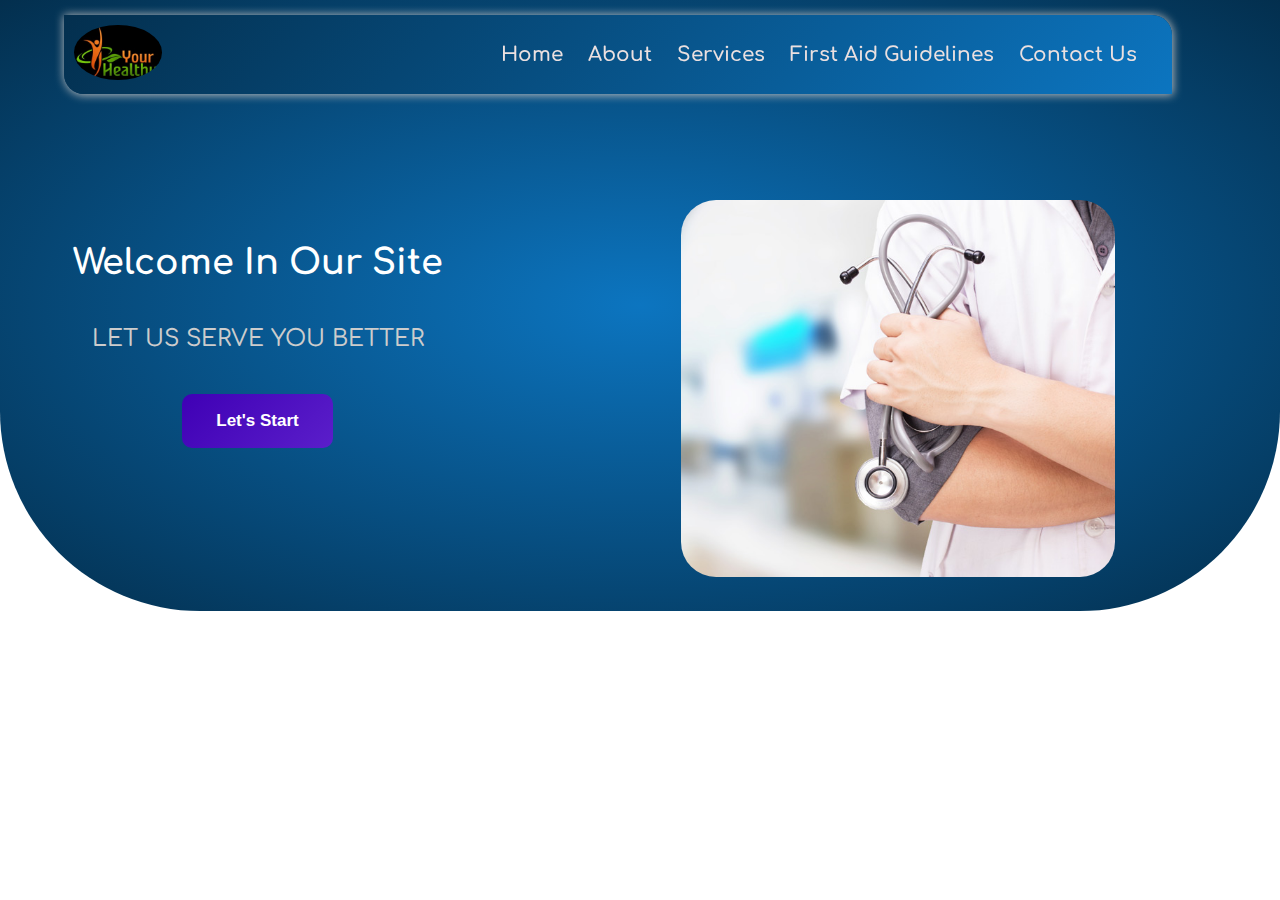
==== commit 1342c644: "Add files via upload" ====
--- a/index.html
+++ b/index.html
@@ -27,6 +27,23 @@
                 <a href="">Contact Us</a>
             </div>
         </div>
+        <div class="nav second_nav">
+            <div class="logo">
+                <img src="images/WhatsApp Image 2023-12-17 at 15.06.01_c4fdcc76.jpg" alt="">
+            </div>
+            <div class="bars">
+                <i id="bar_icon" class="fas fa-bars"></i>
+            </div>
+        </div>
+
+        <div id="second_nav_links" class="second_nav_links">
+            <a href="">Home</a>
+            <a href="">About</a>
+            <!-- <a href="">More</a> -->
+            <a href="">Services</a>
+            <a href="">First Aid Guidelines</a>
+            <a href="">Contact Us</a>
+        </div>
         
         <div class="content">
             <div class="left">
@@ -45,45 +62,56 @@
 
     <!-- Start of first section in home page Section -->
 
-    <div class="home_section1">
-        <div class="top">
-            <h2>LET US SERVE YOU BETTER</h2>
-            <img src="images/line.png" alt="">
-            <img src="images/line.png" alt="">
+    <!-- <div class="home_section1">
+        
+        <div class="con">
+            <div class="top">
+                <h2>LET US SERVE YOU BETTER</h2>
+                <img src="images/line.png" alt="">
+                <img src="images/line.png" alt="">
+            </div>
         </div>
 
         <div class="content">
             <div class="left">
-                <div class="over">
+                <div class="over_left">
                     <h2>Our <br> Srevices</h2>
                 </div>
             </div>
             <div class="right">
                 <div class="top">
                     <div class="left">
-                        <h2>Hospitals</h2>
+                        <div class="over">
+                            <h2>Hospitals</h2>
+                        </div>
                     </div>
                     <div class="right">
-                        <h2>First Aid Guidelines</h2>
+                        <div class="over">
+                            <h2>Pharmacies</h2>
+                        </div>
                     </div>
                 </div>
                 <div class="bottom">
                     <div class="left">
-                        <h2>Doctors</h2>
+                        <div class="over">
+                            <h2>Doctors</h2>
+                        </div>
                     </div>
                     <div class="right">
-                        <h2>Awarence</h2>
+                        <div class="over">
+                            <h2>Awarence</h2>
+                        </div>
                     </div>
                 </div>
             </div>
         </div>
 
-    </div>
+    </div> -->
 
     <!-- End of first section in home page Section -->
 
 
-
+    <script src="js/jquery-3.5.1.min.js"></script>
     <script src="js/main.js"></script>
 </body>
 </html>--- a/css/style.css
+++ b/css/style.css
@@ -1,6 +1,8 @@
 body{
     margin: 0px;
 }
+
+/* Start of the Header part */
 
 .header{
     height: auto;
@@ -29,7 +31,7 @@
     position: fixed;
     left: 5%;
     /* top: 22px; */
-    z-index: 99999;
+    z-index: 500;
     transition: all .5s ease-in-out;
 }
 
@@ -110,7 +112,7 @@
     border-radius: 35px;
 }
 
-.header_phone .nav .logo img{
+/* .header_phone .nav .logo img{
     width: 30% !important;
 }
 
@@ -120,7 +122,45 @@
 
 .header_phone .links{
     background-color: #032F4E;
-}
+} */
+
+.header .nav .bars i{
+    font-size: 35px;
+    color: #eee;
+    cursor: pointer;
+}
+
+.header .second_nav{
+    display: none;
+}
+
+
+.header .second_nav_links{
+    width: 75%;
+    position: fixed;
+    left: 7%;
+    z-index: 600;
+    margin: auto;
+    background-color: #ccc;
+    margin-top: 10px;
+    border-radius: 10px;
+    padding: 5px 40px 30px 40px;
+    background-image: linear-gradient(-45deg,#0C75C0, #032F4E) !important;
+    box-shadow: 0.5px 0.5px 10px 0.5px #bebebe;
+    display: none;
+    text-align: center;
+}
+
+.header .second_nav_links a{
+    display: block;
+    font-size: 25px;
+    border-bottom: 2px solid #bebebe;
+    margin-top: 30px;
+    padding-bottom: 20px;
+    color: #ebe0e0;
+    text-decoration: none;
+}
+
 
 @media(max-width:850px){
     .header{
@@ -129,9 +169,16 @@
         border-bottom-right-radius: 60px;
     }
     .header .nav .logo img{
-        width: 45%;
+        width: 40%;
         border-radius: 50%;
     }
+    .header .nav{
+        display: none;
+    }
+    .header .second_nav{
+        display: flex;
+    }
+    
 
     .header .content{
         display: block;
@@ -143,25 +190,53 @@
     
 }
 
+
+@media(max-width:520px){
+    .header .second_nav_links{
+       left: 4%;
+    } 
+}
+
+@media(max-width:375px){
+    .header .second_nav_links{
+       left: 1.5%;
+    } 
+}
+
+@media(min-width:850px){
+    .header .second_nav_links{
+       display: none;
+    } 
+}
+
+/* --------------------- End Of Header Part -------------------------- */
+
+
+
+/* --------------------- Start Of Home Section1 Part -------------------------- */
+
 .home_section1{
     padding-bottom: 140px;
 }
 
-.home_section1 .top{
+.home_section1 .con .top{
     margin-top: 60px;
     text-align: center;
 }
 
-.home_section1 .top h2{
+.home_section1 .con .top h2{
     font-family: 'Comfortaa', Arial !important;
     font-size: 40px;
-    font-weight: bold;
+    font-weight: 600;
     margin-bottom: 8px;
-}
-
-.home_section1 .top img{
+    color: #424866;
+    letter-spacing: 4px;
+}
+
+.home_section1 .con .top img{
     display: inline-block;
     margin-top: 0px;
+    margin-left: -6px;
 }
 
 .home_section1 .content{
@@ -171,68 +246,111 @@
     height: 500px;
 }
 
+.home_section1 .content .right{
+    width: 100%;
+    margin-top: 70px;
+}
+
+
 .home_section1 .content .left{
     width: 100%;
     margin-left: 30px;
-    border-radius: 40px;
-    margin-top: 60px;
-    background-image: url(../images/02.png);
-    background-position: center;
-    background-repeat: no-repeat;
-    background-size: cover;
-}
-.home_section1 .content .right .top .left{
-    width: 100%;
-    margin: -40px 0px 25px 20px;
-    border-radius: 40px;
-    background-image: url(../images/02.png);
-    background-position: center;
-    background-repeat: no-repeat;
-    background-size: cover;
-}
-
-.home_section1 .content .right .top .right{
-    width: 100%;
-    margin: -40px 30px 25px;
-    border-radius: 40px;
-    background-image: url(../images/02.png);
-    background-position: center;
-    background-repeat: no-repeat;
-    background-size: cover;
-}
-
-.home_section1 .content .right .bottom .left{
-    width: 100%;
-    margin: 0px 0px 0px 20px;
-    border-radius: 40px;
-    background-image: url(../images/02.png);
-    background-position: center;
-    background-repeat: no-repeat;
-    background-size: cover;
-}
-.home_section1 .content .right .bottom .right{
-    width: 100%;
-    margin: 0px 30px;
-    border-radius: 40px;
-    background-image: url(../images/02.png);
-    background-position: center;
-    background-repeat: no-repeat;
-    background-size: cover;
-}
-.home_section1 .content .left .over{
-    width: 25%;
-    padding: 40px 20px;
-    border-radius: 40px 40px 0px 0px;
-    background-color: #3f00b5;
-}
-.home_section1 .content .right,.home_section1 .content .left{
-    width: 100%;
+    border-radius: 20px;
+    margin-top: 20px;
+    background-image: url(../images/02.png);
+    background-position: center;
+    background-repeat: no-repeat;
+    background-size: cover;
+    cursor: pointer;
+}
+.home_section1 .content .left .over_left{
+    width: 28%;
+    height: 40%;
+    display: flex;
+    align-items: center;
+    padding:40px 20px;
+    text-align: left;
+    border-radius: 20px 20px 0px 0px;
+    background-image: linear-gradient(45deg,#0C75C0, #032F4E) !important;
+    color: #ebe0e0;
+    letter-spacing: 12px;
+    font-weight: bold;
+    font-family: 'Comfortaa', Arial !important;
+    line-height: 45px;
+    
 }
 
 .home_section1 .content .right .top , .home_section1 .content .right .bottom{
     height: 50%;
-}
-
-.home_section1 .content .right .top ,.home_section1 .content .right .bottom{
-    display: flex;
-}+    display: flex;
+}
+
+.home_section1 .content .right .top .left{
+    width: 100%;
+    margin: -40px 0px 25px 20px;
+    border-radius: 20px;
+    background-image: url(../images/02.png);
+    background-position: center;
+    background-repeat: no-repeat;
+    background-size: cover;
+    cursor: pointer;
+    display: flex;
+    align-items: end;
+    justify-content: center;
+    
+}
+
+.home_section1 .content .right .top .right{
+    width: 100%;
+    margin: -40px 30px 25px;
+    border-radius: 20px;
+    background-image: url(../images/02.png);
+    background-position: center;
+    background-repeat: no-repeat;
+    background-size: cover;
+    cursor: pointer;
+    display: flex;
+    align-items: end;
+    justify-content: center;
+}
+
+.home_section1 .content .right .bottom .left{
+    width: 100%;
+    margin: 0px 0px 0px 20px;
+    border-radius: 20px;
+    background-image: url(../images/02.png);
+    background-position: center;
+    background-repeat: no-repeat;
+    background-size: cover;
+    cursor: pointer;
+    display: flex;
+    align-items: end;
+    justify-content: center;
+}
+.home_section1 .content .right .bottom .right{
+    width: 100%;
+    margin: 0px 30px;
+    border-radius: 20px;
+    background-image: url(../images/02.png);
+    background-position: center;
+    background-repeat: no-repeat;
+    background-size: cover;
+    cursor: pointer;
+    display: flex;
+    align-items: end;
+    justify-content: center;
+}
+
+.home_section1 .content .right .top .left .over , .home_section1 .content .right .top .right .over , .home_section1 .content .right .bottom .left .over , .home_section1 .content .right .bottom .right .over{
+    background-image: linear-gradient(45deg,#0C75C0, #032F4E) !important;
+    width: 100%;
+    text-align: center;
+    color: #ebe0e0;
+    letter-spacing: 3px;
+    font-weight: bold;
+    font-family: 'Comfortaa', Arial !important;
+    border-radius: 20px 20px 0px 0px;
+}
+
+
+/* --------------------- End Of Home Section1 Part -------------------------- */